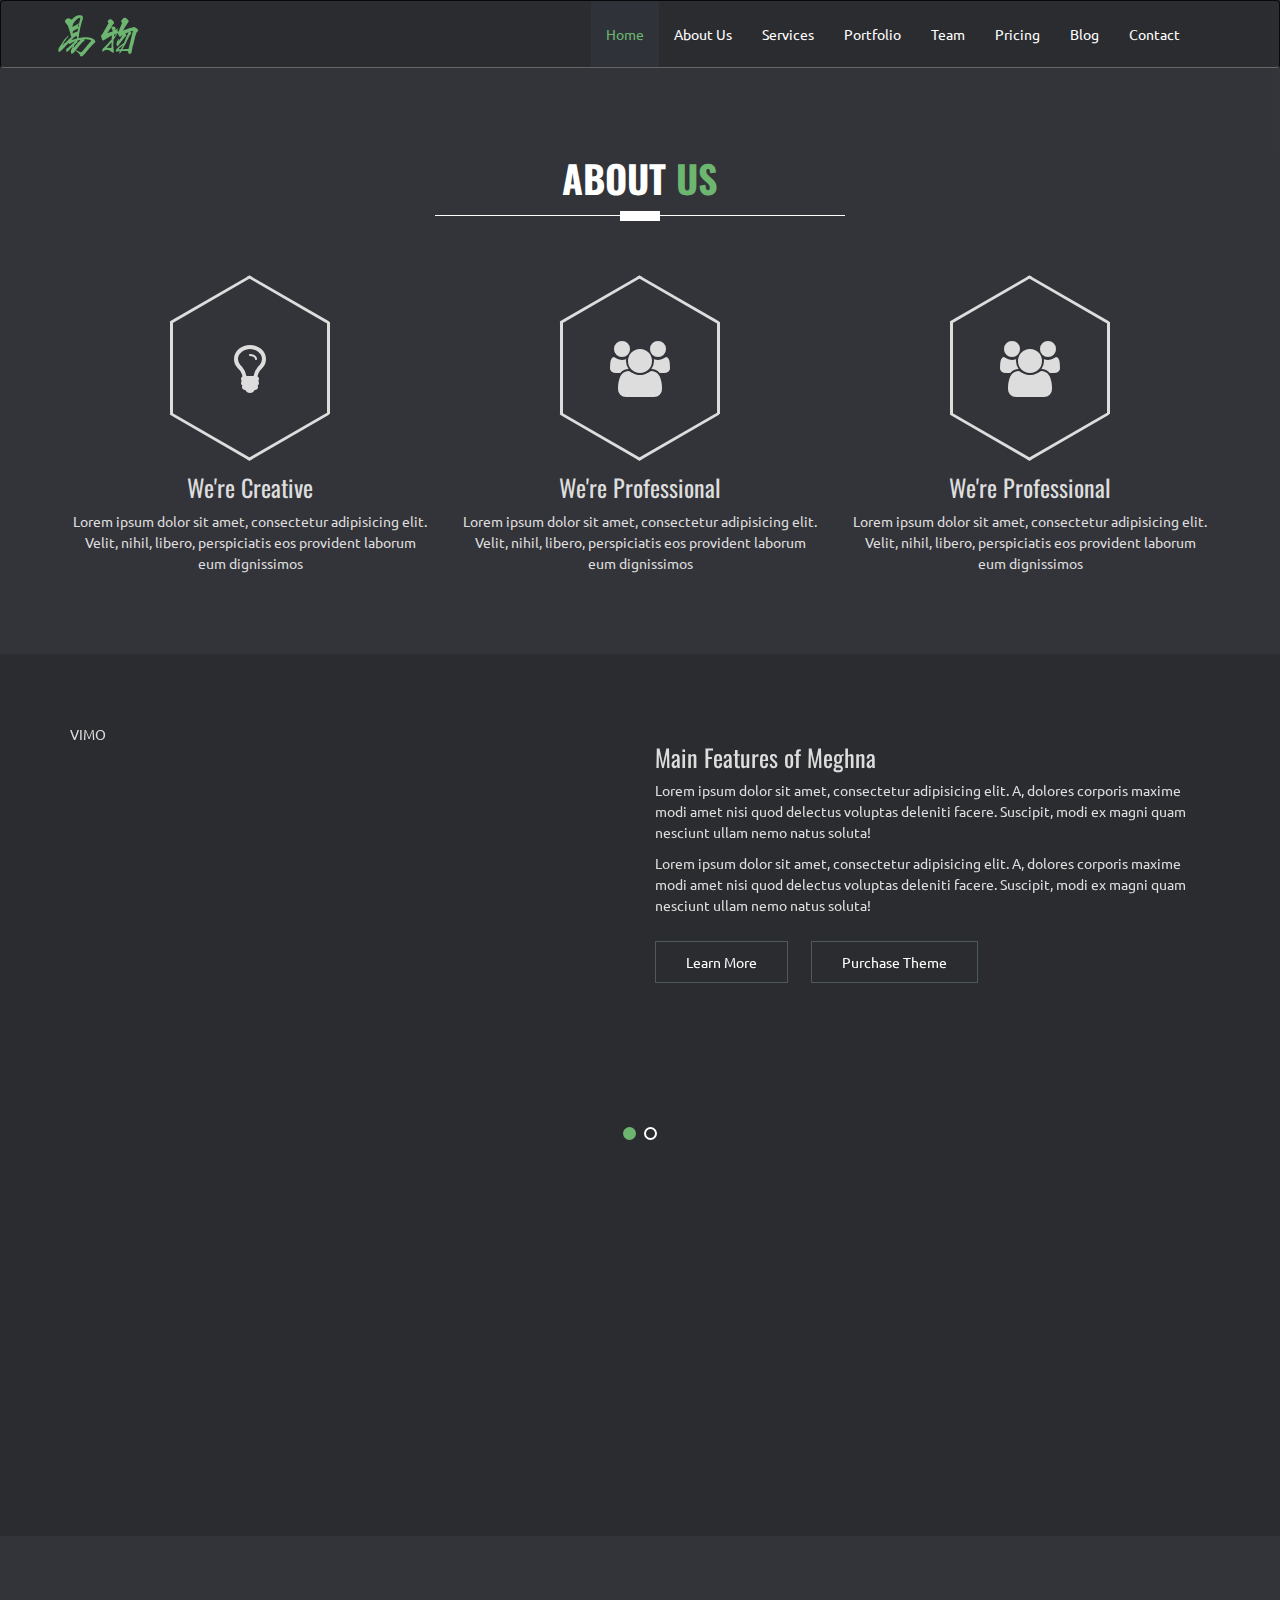
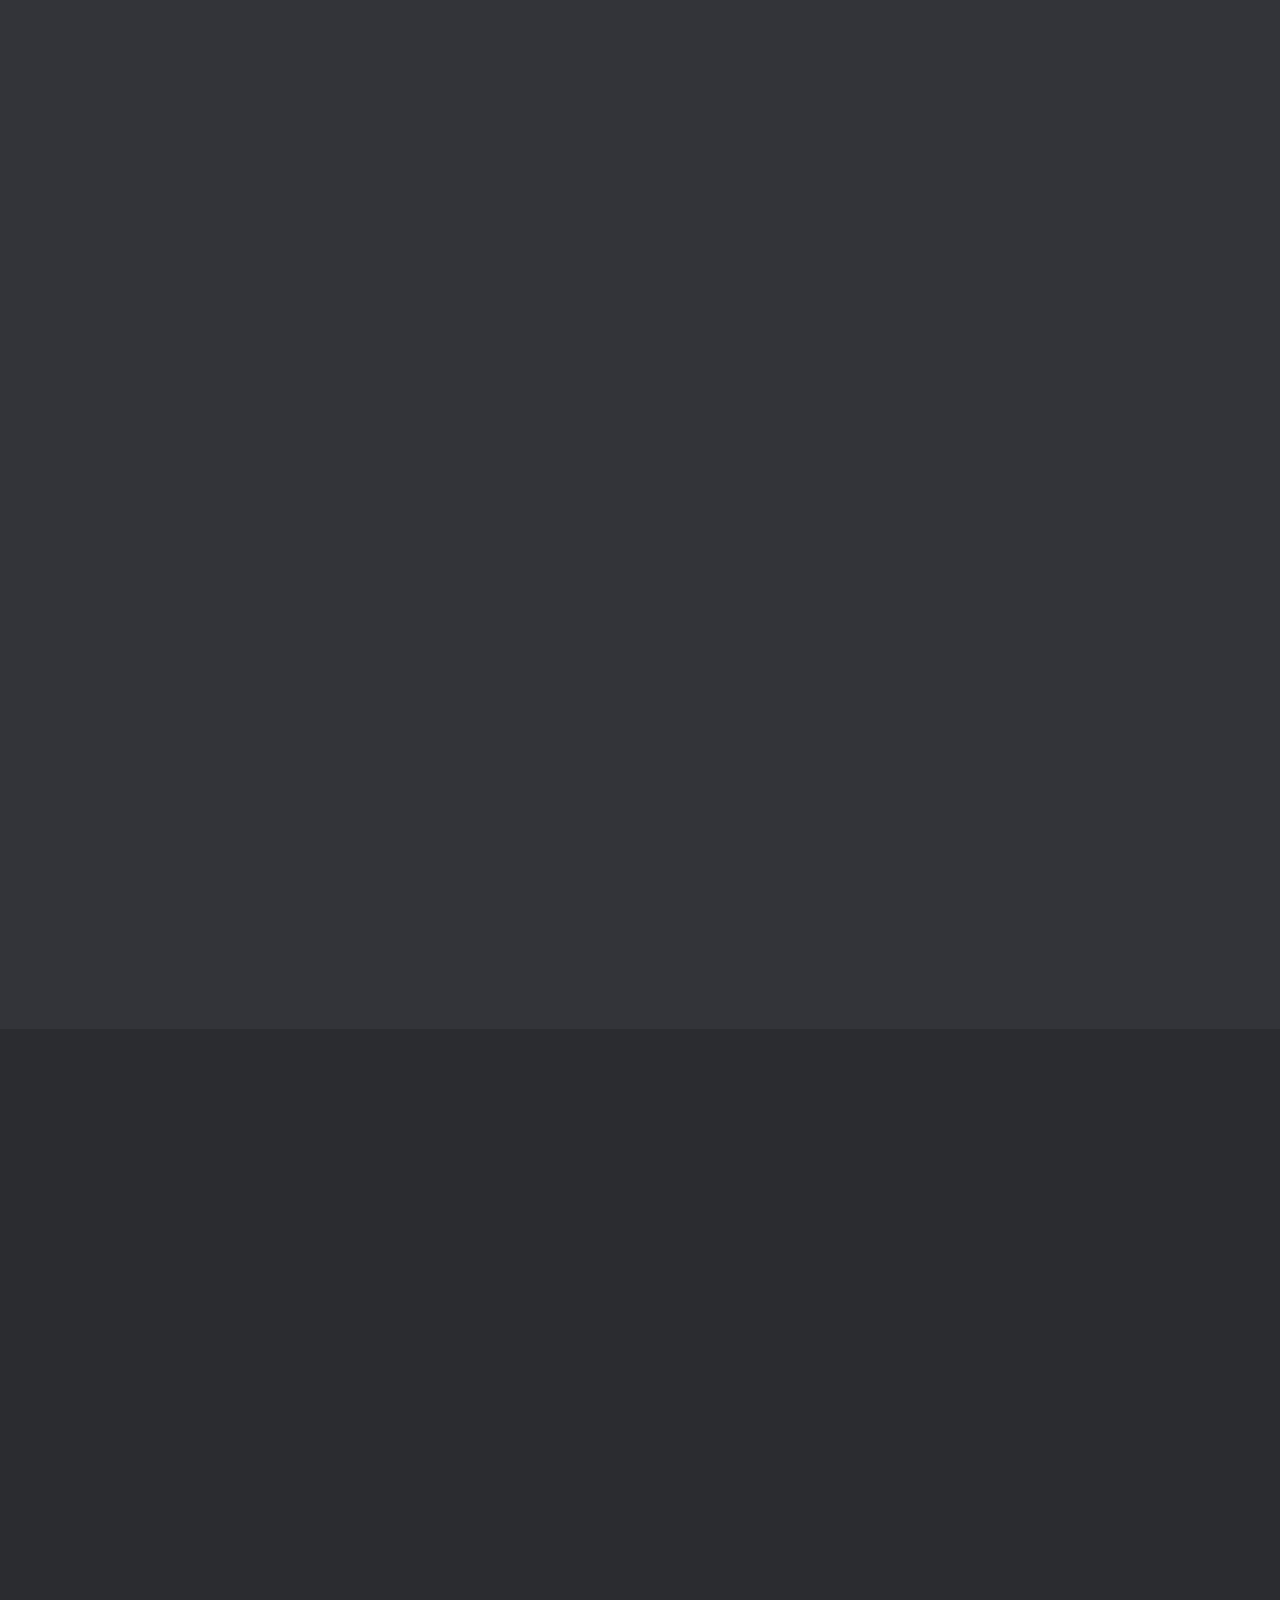
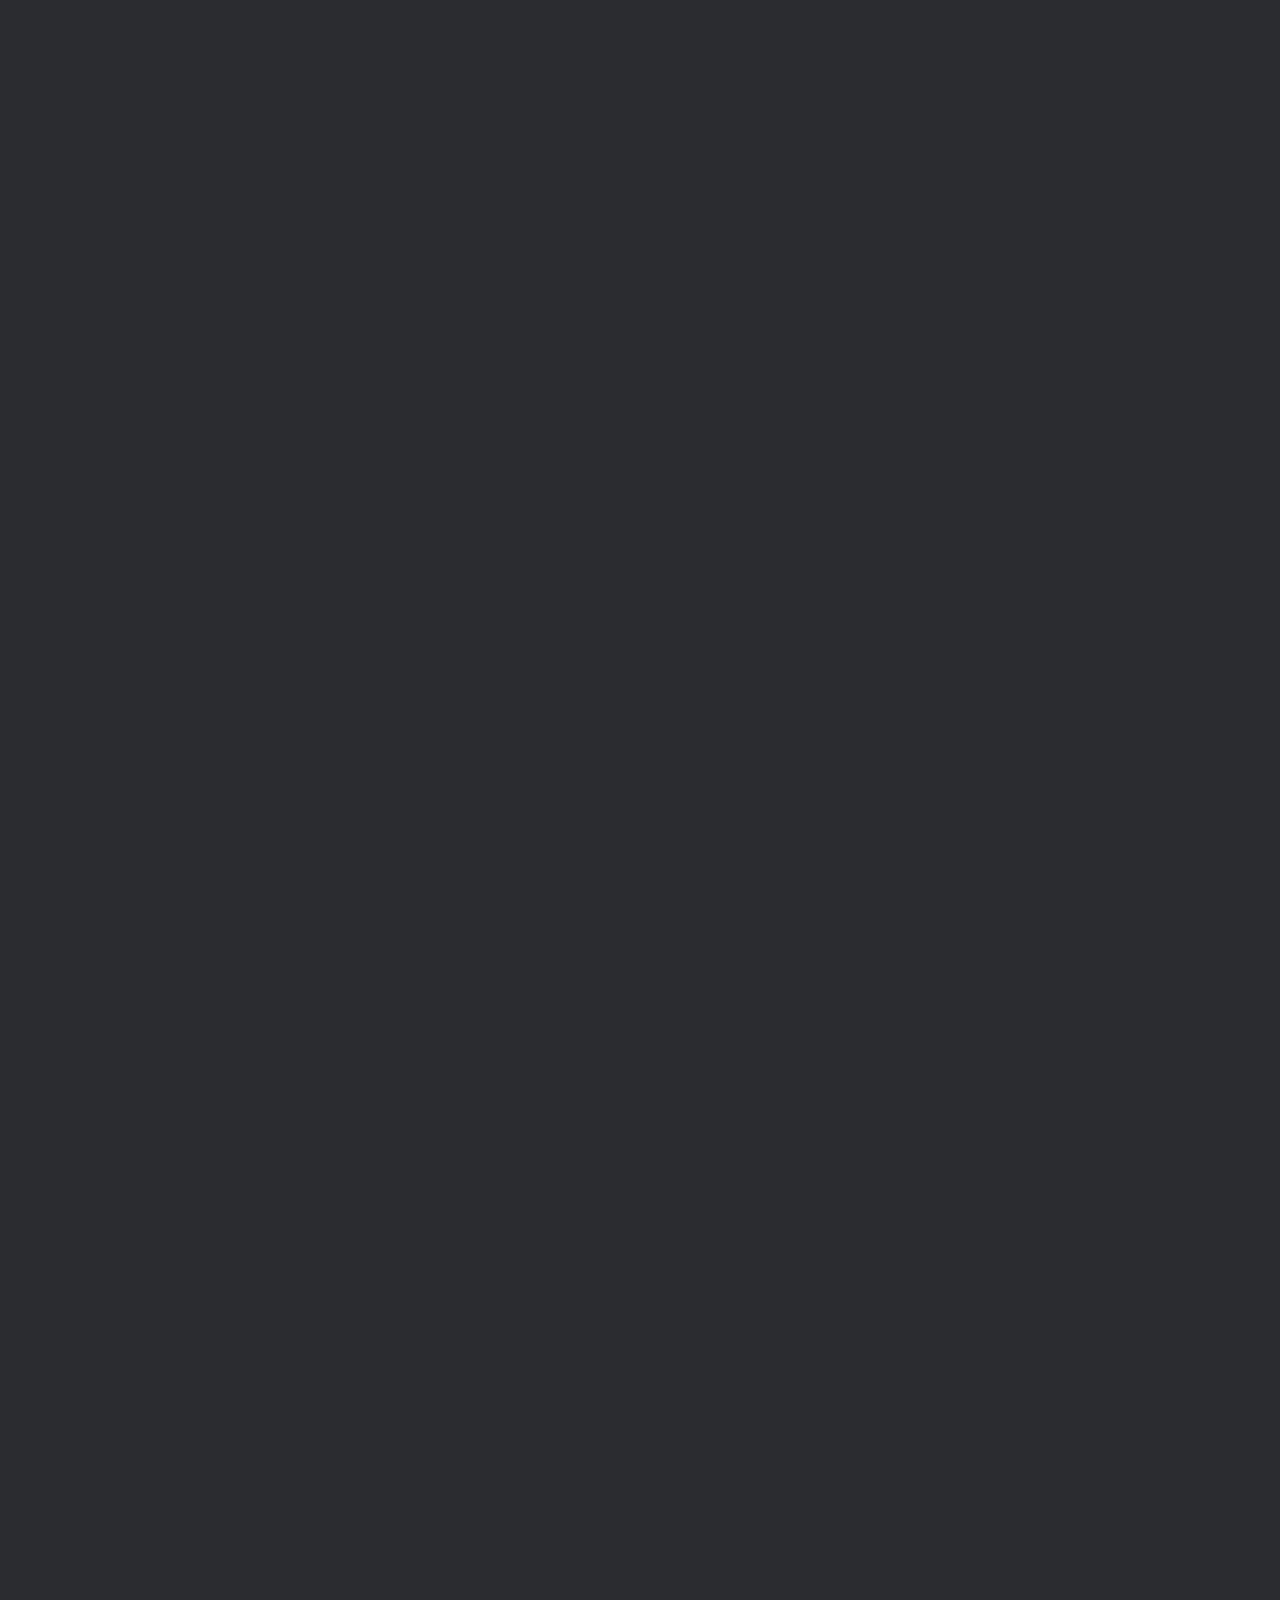
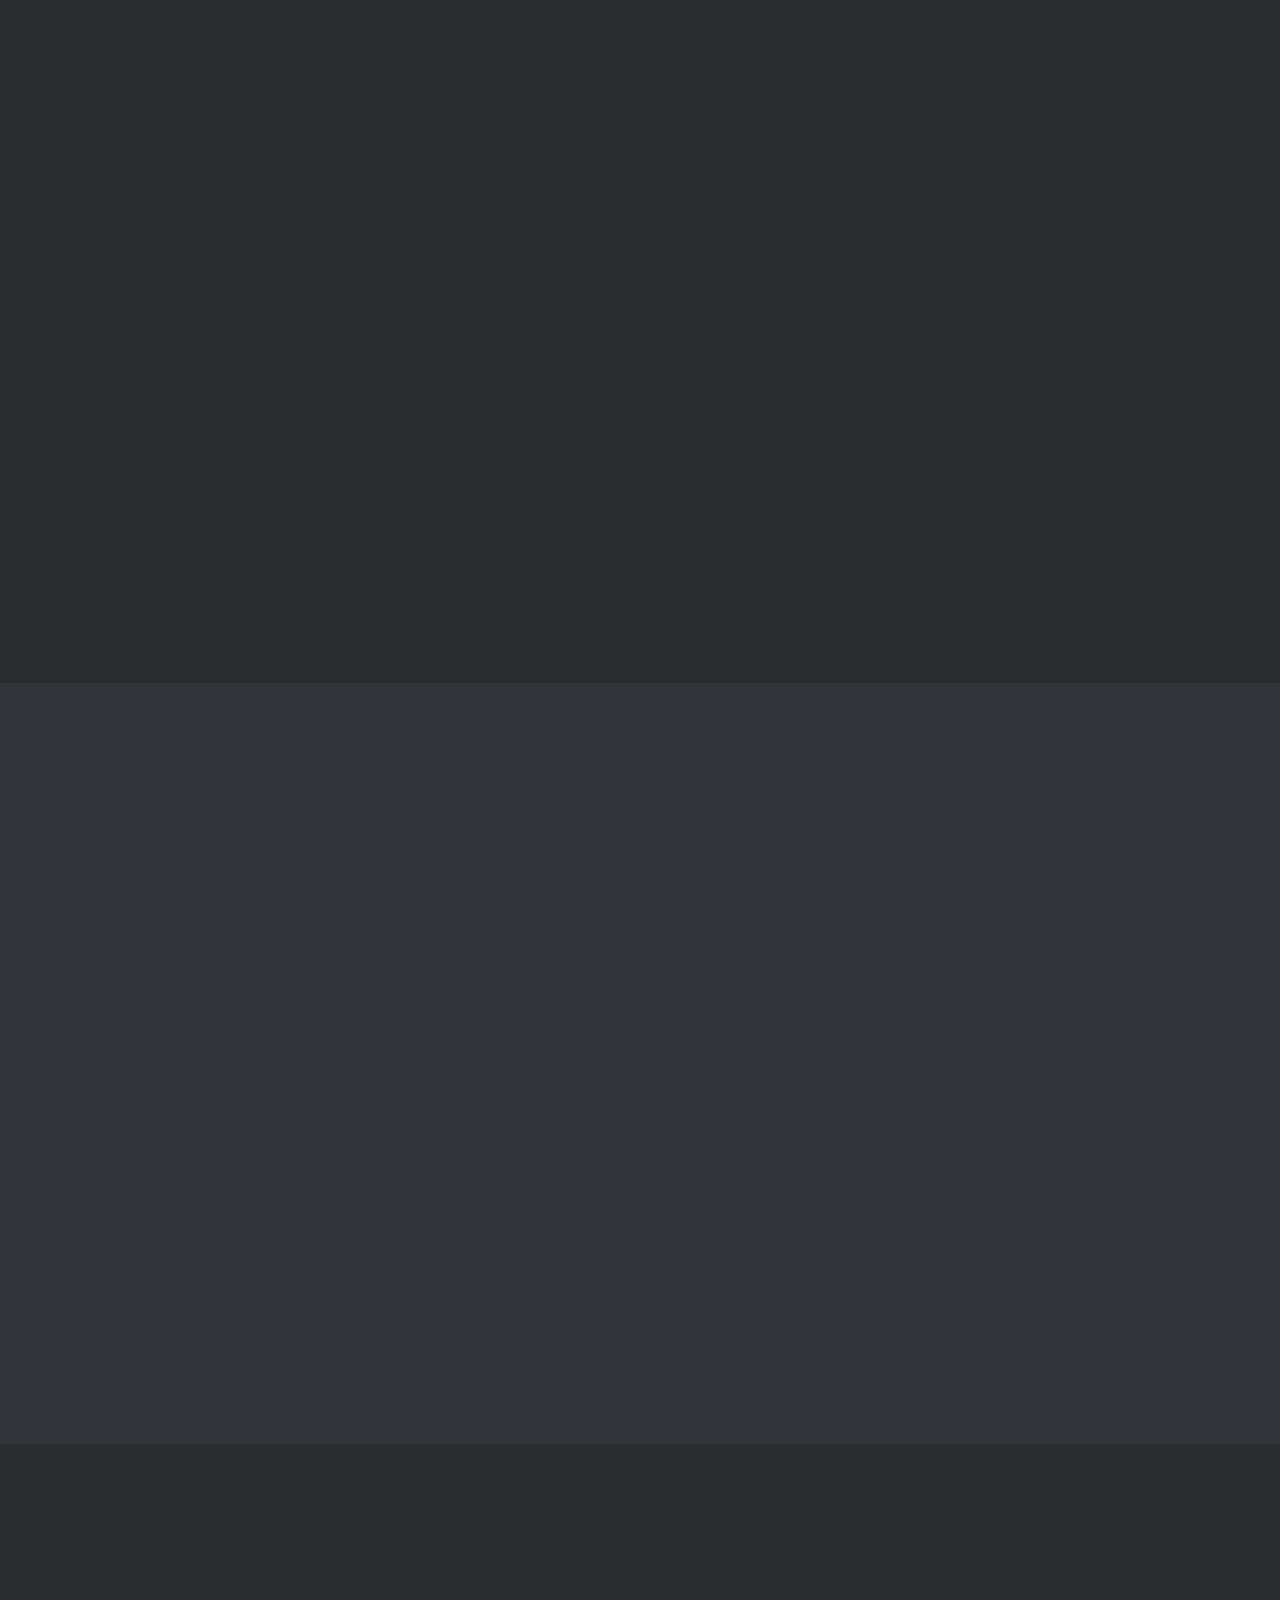
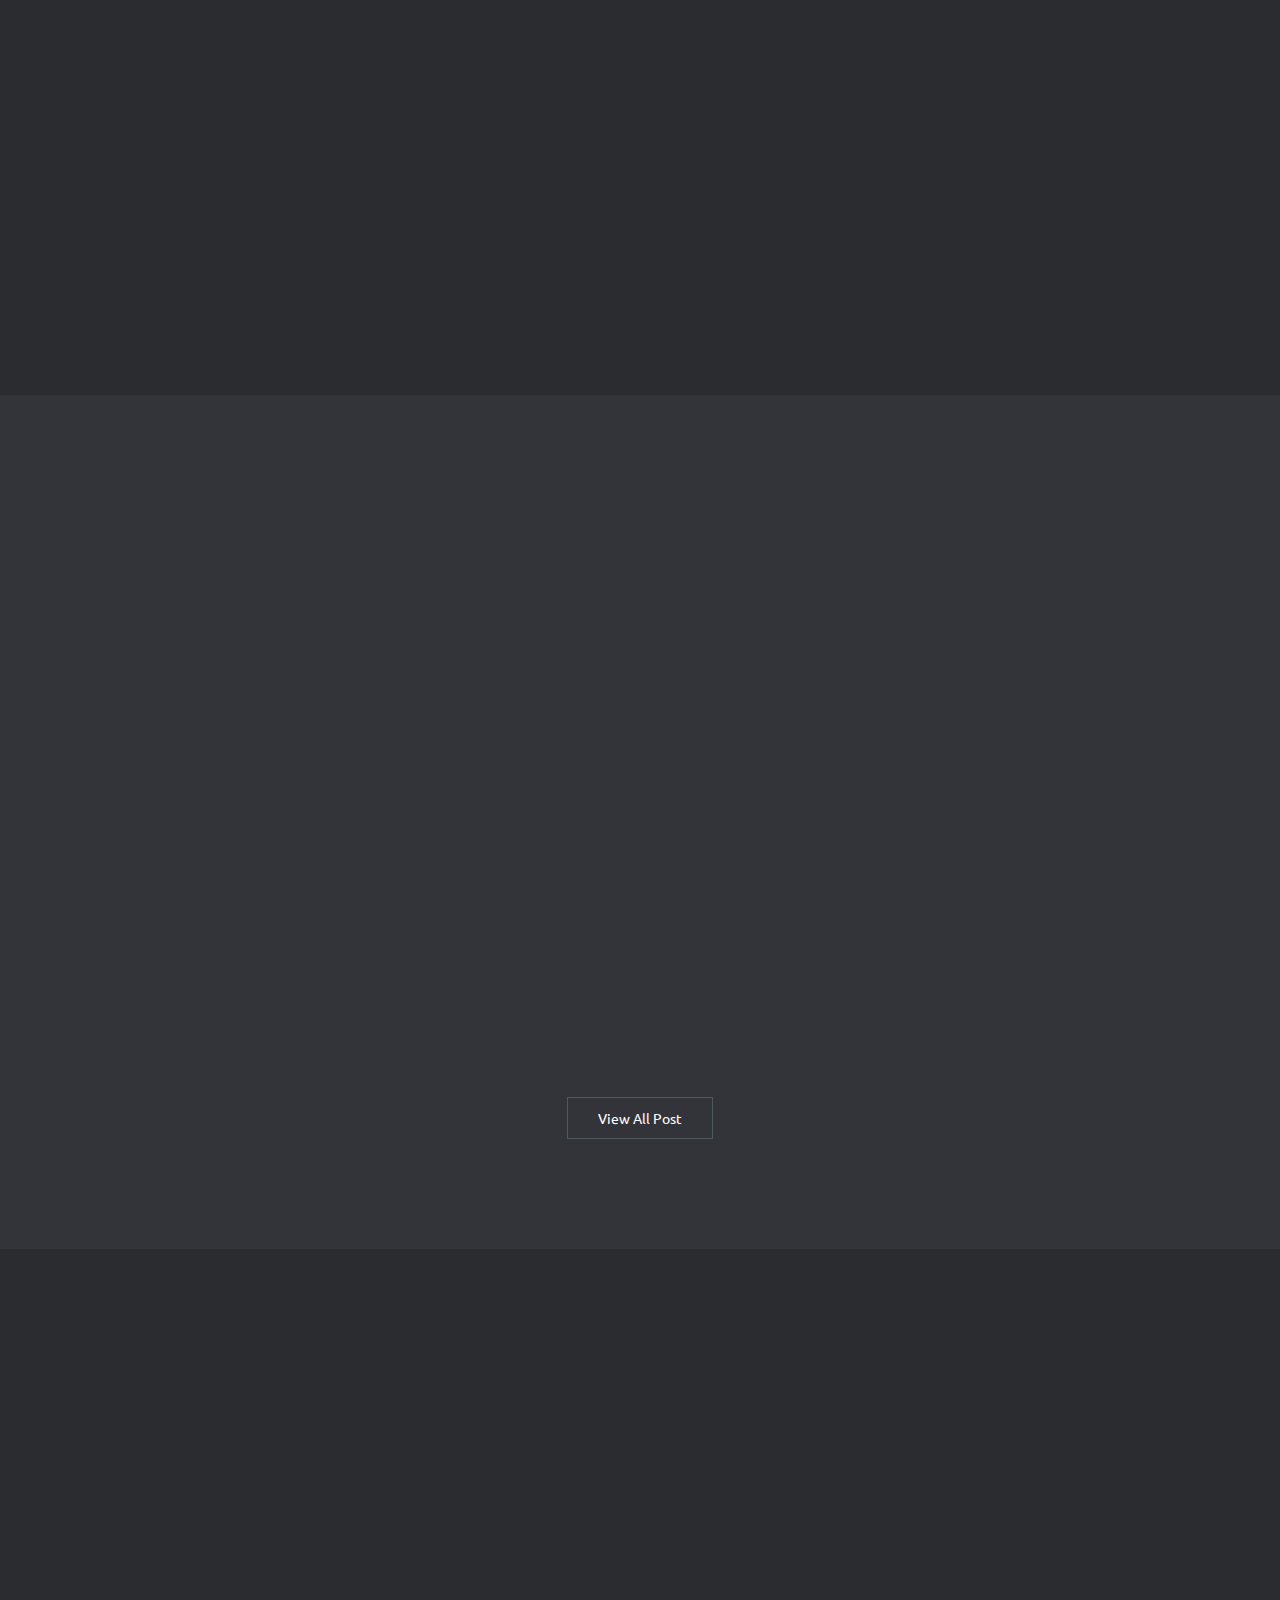
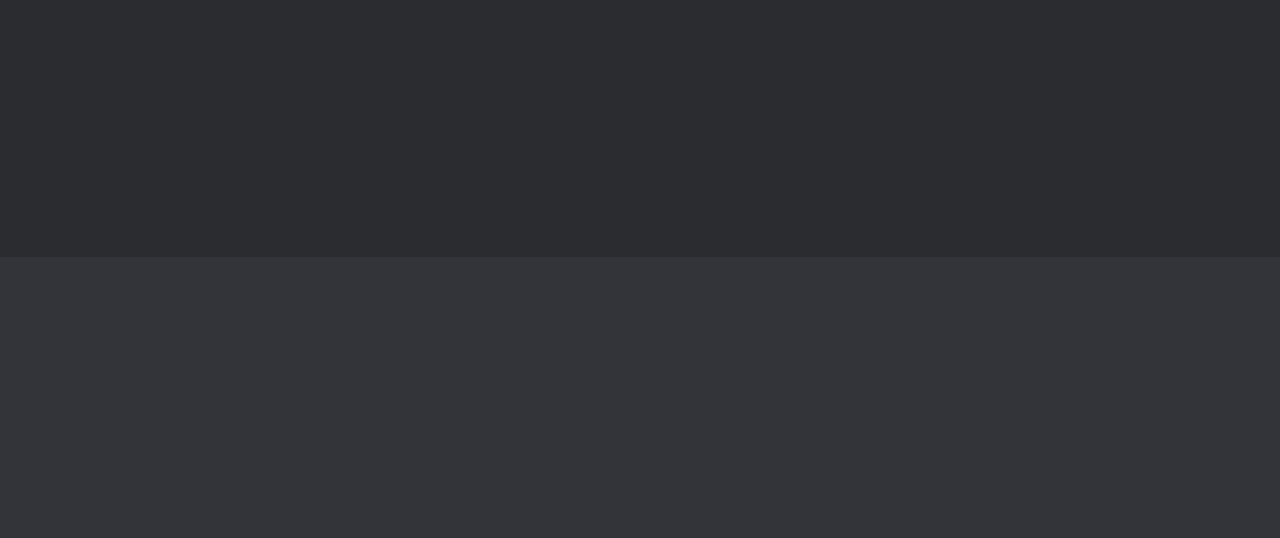
==== web/index.html @ a69476ef "初始化" ====
<!DOCTYPE html>
<!--[if lt IE 7]>      <html class="no-js lt-ie9 lt-ie8 lt-ie7"> <![endif]-->
<!--[if IE 7]>         <html class="no-js lt-ie9 lt-ie8"> <![endif]-->
<!--[if IE 8]>         <html class="no-js lt-ie9"> <![endif]-->
<!--[if gt IE 8]><!-->
<html class="no-js">
  <!--<![endif]-->

  <head>
    <meta http-equiv="Content-Type" content="text/html; charset=UTF-8">
    <meta name="description" content="Meghna One page parallax responsive HTML Template ">

    <meta name="author" content="Muhammad Morshed">

    <title>易物校园二手物品交换平台</title>

    <!-- Mobile Specific Meta
        ================================================== -->
    <meta name="viewport" content="width=device-width, initial-scale=1">

    <!-- Favicon -->
    <link rel="shortcut icon" type="image/x-icon" href="img/favicon.png" />

    <!-- CSS
        ================================================== -->
    <!-- Fontawesome Icon font -->
    <link rel="stylesheet" href="css/font-awesome.min.css">
    <!-- bootstrap.min css -->
    <link rel="stylesheet" href="css/bootstrap.min.css">
    <!-- Animate.css -->
    <link rel="stylesheet" href="css/animate.css">
    <!-- Owl Carousel -->
    <link rel="stylesheet" href="css/owl.carousel.css">
    <!-- Grid Component css -->
    <link rel="stylesheet" href="css/component.css">
    <!-- Slit Slider css -->
    <link rel="stylesheet" href="css/slit-slider.css">
    <!-- Main Stylesheet -->
    <link rel="stylesheet" href="css/main.css">
    <!-- Media Queries -->
    <link rel="stylesheet" href="css/media-queries.css">

    <!--
        Google Font
        =========================== -->

    <!-- Oswald / Title Font -->
    <link href='http://fonts.useso.com/css?family=Oswald:400,300' rel='stylesheet' type='text/css'>
    <!-- Ubuntu / Body Font -->
    <link href='http://fonts.useso.com/css?family=Ubuntu:400,300' rel='stylesheet' type='text/css'>

    <!-- Modernizer Script for old Browsers -->
    <script src="js/modernizr-2.6.2.min.js"></script>




  </head>

  <body id="body">
    <!--
        Start Preloader
        ==================================== -->
    <div id="loading-mask">
      <div class="loading-img">
        <img alt="Meghna Preloader" src="img/preloader.gif" />
      </div>
    </div>
    <!--
        End Preloader
        ==================================== -->

    <!--
        Welcome Slider
        ==================================== -->

    <!--/#home section-->

    <!-- 
        Fixed Navigation
        ==================================== -->
    <header id="navigation" class="navbar navbar-inverse">
      <div class="container">
        <div class="navbar-header">
          <!-- responsive nav button -->
          <button type="button" class="navbar-toggle" data-toggle="collapse" data-target=".navbar-collapse">
                        <span class="sr-only">Toggle navigation</span>
                        <span class="icon-bar"></span>
                        <span class="icon-bar"></span>
                        <span class="icon-bar"></span>
                    </button>
          <!-- /responsive nav button -->

          <!-- logo -->
          <a class="navbar-brand" href="#body">
            <h1 id="logo">
              <img src="img/logo-yiwu.png" alt="Meghna" />
            </h1>
          </a>
          <!-- /logo -->
        </div>

        <!-- main nav -->
        <nav class="collapse navbar-collapse navbar-right" role="Navigation">
          <ul id="nav" class="nav navbar-nav">
            <li class="current"><a href="#body">Home</a></li>
            <li><a href="#about">About Us</a></li>
            <li><a href="#services">Services</a></li>
            <li><a href="#showcase">Portfolio</a></li>
            <li><a href="#our-team">Team</a></li>
            <li><a href="#pricing">Pricing</a></li>
            <li><a href="#blog">Blog</a></li>
            <li><a href="#contact-us">Contact</a></li>
          </ul>
        </nav>
        <!-- /main nav -->

      </div>
    </header>
    <!--
        End Fixed Navigation
        ==================================== -->

    <div class="copyrights">Collect from <a href="http://www.cssmoban.com/">企业网站模板</a></div>

    <!--
        Start About Section
        ==================================== -->
    <section id="about" class="bg-one">
      <div class="container">
        <div class="row">

          <!-- section title -->
          <div class="title text-center wow fadeIn" data-wow-duration="1500ms">
            <h2>About <span class="color">Us</span></h2>
            <div class="border"></div>
          </div>
          <!-- /section title -->

          <!-- About item -->
          <div class="col-md-4 text-center wow fadeInUp" data-wow-duration="500ms">
            <div class="wrap-about">
              <div class="icon-box">
                <i class="fa fa-lightbulb-o fa-4x"></i>
              </div>
              <!-- Express About Yourself -->
              <div class="about-content text-center">
                <h3 class="ddd">We're Creative</h3>
                <p>Lorem ipsum dolor sit amet, consectetur adipisicing elit. Velit, nihil, libero, perspiciatis eos provident laborum eum dignissimos</p>
              </div>
            </div>
          </div>
          <!-- End About item -->

          <!-- About item -->
          <div class="col-md-4 text-center wow fadeInUp" data-wow-duration="500ms" data-wow-delay="250ms">
            <div class="wrap-about">
              <div class="icon-box">
                <i class="fa fa-users fa-4x"></i>
              </div>
              <!-- Express About Yourself -->
              <div class="about-content text-center">
                <h3>We're Professional</h3>
                <p>Lorem ipsum dolor sit amet, consectetur adipisicing elit. Velit, nihil, libero, perspiciatis eos provident laborum eum dignissimos</p>
              </div>
            </div>
          </div>
          <!-- End About item -->

          <!-- About item -->
          <div class="col-md-4 text-center wow fadeInUp" data-wow-duration="500ms" data-wow-delay="500ms">
            <div class="wrap-about kill-margin-bottom">
              <div class="icon-box">
                <i class="fa fa-users fa-4x"></i>
              </div>
              <!-- Express About Yourself -->
              <div class="about-content text-center">
                <h3>We're Professional</h3>
                <p>Lorem ipsum dolor sit amet, consectetur adipisicing elit. Velit, nihil, libero, perspiciatis eos provident laborum eum dignissimos</p>
              </div>
            </div>
          </div>
          <!-- End About item -->

        </div>
        <!-- End row -->
      </div>
      <!-- End container -->
    </section>
    <!-- End section -->

    <!--
        Start Main Features
        ==================================== -->
    <section id="main-features">
      <div class="container">
        <div class="row">

          <!-- features item -->
          <div id="features">
            <div class="item">

              <div class="features-item">

                <!-- features media -->
                <div class="col-md-6 feature-media media-wrapper wow fadeInUp" data-wow-duration="500ms">
                  VIMO
                </div>
                <!-- /features media -->

                <!-- features content -->
                <div class="col-md-6 feature-desc wow fadeInUp" data-wow-duration="500ms" data-wow-delay="300ms">
                  <h3>Main Features of Meghna</h3>
                  <p>Lorem ipsum dolor sit amet, consectetur adipisicing elit. A, dolores corporis maxime modi amet nisi quod delectus voluptas deleniti facere. Suscipit, modi ex magni quam nesciunt ullam nemo natus soluta!</p>
                  <p>Lorem ipsum dolor sit amet, consectetur adipisicing elit. A, dolores corporis maxime modi amet nisi quod delectus voluptas deleniti facere. Suscipit, modi ex magni quam nesciunt ullam nemo natus soluta!</p>
                  <a href="#" class="btn btn-transparent">Learn More</a>
                  <a href="#" class="btn btn-transparent">Purchase Theme</a>
                </div>
                <!-- /features content -->

              </div>
            </div>

            <div class="item">
              <div class="features-item">

                <!-- features media -->
                <div class="col-md-6 feature-media wow fadeInUp" data-wow-duration="500ms">
                  <img src="img/blog/3D-beach-art.jpg" alt="3D Beach Art | Meghna" class="img-responsive">
                </div>
                <!-- /features media -->

                <!-- features content -->
                <div class="col-md-6 feature-desc wow fadeInUp" data-wow-duration="500ms" data-wow-delay="300ms">
                  <h3>Main Features of Meghna</h3>
                  <p>Lorem ipsum dolor sit amet, consectetur adipisicing elit. A, dolores corporis maxime modi amet nisi quod delectus voluptas deleniti facere. Suscipit, modi ex magni quam nesciunt ullam nemo natus soluta!</p>
                  <p>Lorem ipsum dolor sit amet, consectetur adipisicing elit. A, dolores corporis maxime modi amet nisi quod delectus voluptas deleniti facere. Suscipit, modi ex magni quam nesciunt ullam nemo natus soluta!</p>
                  <a href="#" class="btn btn-transparent">Learn More</a>
                  <a href="#" class="btn btn-transparent">Purchase Theme</a>
                </div>
                <!-- /features content -->

              </div>
            </div>
          </div>
          <!-- /features item -->

        </div>
        <!-- End row -->
      </div>
      <!-- End container -->
    </section>
    <!-- End section -->

    <!--
        Start Counter Section
        ==================================== -->

    <section id="counter" class="parallax-section">
      <div class="container">
        <div class="row">

          <!-- first count item -->
          <div class="col-md-3 col-sm-6 col-xs-12 text-center wow fadeInDown" data-wow-duration="500ms">
            <div class="counters-item">
              <div>
                <span data-speed="3000" data-to="320">320</span>
              </div>
              <i class="fa fa-users fa-3x"></i>
              <h3>Happy Clients</h3>
            </div>
          </div>
          <!-- end first count item -->

          <!-- second count item -->
          <div class="col-md-3 col-sm-6 col-xs-12 text-center wow fadeInDown" data-wow-duration="500ms" data-wow-delay="200ms">
            <div class="counters-item">
              <div>
                <span data-speed="3000" data-to="565">565</span>
              </div>
              <i class="fa fa-check-square fa-3x"></i>
              <h3>Projects completed</h3>
            </div>
          </div>
          <!-- end second count item -->

          <!-- third count item -->
          <div class="col-md-3 col-sm-6 col-xs-12 text-center wow fadeInDown" data-wow-duration="500ms" data-wow-delay="400ms">
            <div class="counters-item">
              <div>
                <span data-speed="3000" data-to="95">95</span>
                <span>%</span>
              </div>
              <i class="fa fa-thumbs-up fa-3x"></i>
              <h3>Positive feedback</h3>

            </div>
          </div>
          <!-- end third count item -->

          <!-- fourth count item -->
          <div class="col-md-3 col-sm-6 col-xs-12 text-center wow fadeInDown" data-wow-duration="500ms" data-wow-delay="600ms">
            <div class="counters-item kill-margin-bottom">
              <div>
                <span data-speed="3000" data-to="2500">2500</span>
              </div>
              <i class="fa fa-coffee fa-3x"></i>
              <h3>Cups of Coffee</h3>
            </div>
          </div>
          <!-- end fourth count item -->

        </div>
        <!-- end row -->
      </div>
      <!-- end container -->
    </section>
    <!-- end section -->


    <!-- Start Services Section
        ==================================== -->

    <section id="services" class="bg-one">
      <div class="container">
        <div class="row">

          <!-- section title -->
          <div class="title text-center wow fadeIn" data-wow-duration="500ms">
            <h2>Our <span class="color">Services</span></h2>
            <div class="border"></div>
          </div>
          <!-- /section title -->

          <!-- Single Service Item -->
          <article class="col-md-4 col-sm-6 col-xs-12 wow fadeInUp" data-wow-duration="500ms">
            <div class="service-block text-center">
              <div class="service-icon text-center">
                <i class="fa fa-wordpress fa-5x"></i>
              </div>
              <h3>WordPress Theme</h3>
              <p>Lorem ipsum dolor sit amet, consectetur.. Sed id lorem eget orci dictum facilisis vel id tellus. Nullam iaculis arcu at mauris dapibus consectetur.</p>
            </div>
          </article>
          <!-- End Single Service Item -->

          <!-- Single Service Item -->
          <article class="col-md-4 col-sm-6 col-xs-12 wow fadeInUp" data-wow-duration="500ms" data-wow-delay="200ms">
            <div class="service-block text-center">
              <div class="service-icon text-center">
                <i class="fa fa-desktop fa-5x"></i>
              </div>
              <h3>Responsive Design</h3>
              <p>Lorem ipsum dolor sit amet, consectetur.. Sed id lorem eget orci dictum facilisis vel id tellus. Nullam iaculis arcu at mauris dapibus consectetur.</p>
            </div>
          </article>
          <!-- End Single Service Item -->

          <!-- Single Service Item -->
          <article class="col-md-4 col-sm-6 col-xs-12 wow fadeInUp" data-wow-duration="500ms" data-wow-delay="400ms">
            <div class="service-block text-center">
              <div class="service-icon text-center">
                <i class="fa fa-play fa-5x"></i>
              </div>
              <h3>Media &amp; Advertisement</h3>
              <p>Lorem ipsum dolor sit amet, consectetur.. Sed id lorem eget orci dictum facilisis vel id tellus. Nullam iaculis arcu at mauris dapibus consectetur.</p>
            </div>
          </article>
          <!-- End Single Service Item -->

          <!-- Single Service Item -->
          <article class="col-md-4 col-sm-6 col-xs-12 wow fadeInDown" data-wow-duration="500ms" data-wow-delay="200ms">
            <div class="service-block text-center">
              <div class="service-icon text-center">
                <i class="fa fa-eye fa-5x"></i>
              </div>
              <h3>Graphic Design</h3>
              <p>Lorem ipsum dolor sit amet, consectetur.. Sed id lorem eget orci dictum facilisis vel id tellus. Nullam iaculis arcu at mauris dapibus consectetur.</p>
            </div>
          </article>
          <!-- End Single Service Item -->

          <!-- Single Service Item -->
          <article class="col-md-4 col-sm-6 col-xs-12 wow fadeInDown" data-wow-duration="500ms" data-wow-delay="400ms">
            <div class="service-block text-center">
              <div class="service-icon text-center">
                <i class="fa fa-android fa-5x"></i>
              </div>
              <h3>Apps Development</h3>
              <p>Lorem ipsum dolor sit amet, consectetur.. Sed id lorem eget orci dictum facilisis vel id tellus. Nullam iaculis arcu at mauris dapibus consectetur.</p>
            </div>
          </article>
          <!-- End Single Service Item -->

          <!-- Single Service Item -->
          <article class="col-md-4 col-sm-6 col-xs-12 wow fadeInDown" data-wow-duration="500ms" data-wow-delay="600ms">
            <div class="service-block text-center kill-margin-bottom">
              <div class="service-icon text-center">
                <i class="fa fa-link fa-5x"></i>
              </div>
              <h3>Networking</h3>
              <p>Lorem ipsum dolor sit amet, consectetur.. Sed id lorem eget orci dictum facilisis vel id tellus. Nullam iaculis arcu at mauris dapibus consectetur.</p>
            </div>
          </article>
          <!-- End Single Service Item -->

        </div>
        <!-- End row -->
      </div>
      <!-- End container -->
    </section>
    <!-- End section -->


    <!-- Start Portfolio Section
        =========================================== -->

    <section id="showcase">
      <div class="container">
        <div class="row wow fadeInDown" data-wow-duration="500ms">
          <div class="col-lg-12">

            <!-- section title -->
            <div class="title text-center">
              <h2>Our <span class="color">Works</span></h2>
              <div class="border"></div>
            </div>
            <!-- /section title -->

            <!-- portfolio item filtering -->
            <div class="portfolio-filter clearfix">
              <ul class="text-center">
                <li><a href="javascript:void(0)" class="filter" data-filter="all">All</a></li>
                <li><a href="javascript:void(0)" class="filter" data-filter=".app">Mobile App</a></li>
                <li><a href="javascript:void(0)" class="filter" data-filter=".web">Web Design</a></li>
                <li><a href="javascript:void(0)" class="filter" data-filter=".photoshop">Photoshop</a></li>
                <li><a href="javascript:void(0)" class="filter" data-filter=".illustrator">Illustrator</a></li>
              </ul>
            </div>
            <!-- /portfolio item filtering -->

          </div>
          <!-- /end col-lg-12 -->
        </div>
        <!-- end row -->
      </div>
      <!-- end container -->

      <!-- portfolio items -->
      <div class="portfolio-item-wrapper wow fadeInUp" data-wow-duration="500ms">
        <ul id="og-grid" class="og-grid">

          <!-- single portfolio item -->
          <li class="mix app">
            <a href="javascript:void(0)" data-largesrc="img/portfolio/portx1.jpg" data-title="Azuki bean" data-description="Swiss chard pumpkin bunya nuts maize plantain aubergine napa cabbage soko coriander sweet pepper water spinach winter purslane shallot tigernut lentil beetroot.">
              <img src="img/portfolio/portx1.jpg" alt="Meghna">
              <div class="hover-mask">
                <h3>Azuki bean</h3>
                <span>
                                    <i class="fa fa-plus fa-2x"></i>
                                </span>
              </div>
            </a>
          </li>
          <!-- /single portfolio item -->

          <!-- single portfolio item -->
          <li class="mix web">
            <a href="javascript:void(0)" data-largesrc="img/portfolio/portx1.jpg" data-title="Veggies sunt bona vobis" data-description="Komatsuna prairie turnip wattle seed artichoke mustard horseradish taro rutabaga ricebean carrot black-eyed pea turnip greens beetroot yarrow watercress kombu.">
              <img src="img/portfolio/portx1.jpg" alt="Meghna">
              <div class="hover-mask">
                <h3>Veggies sunt bona vobis</h3>
                <span>
                                    <i class="fa fa-plus fa-2x"></i>
                                </span>
              </div>
            </a>
          </li>
          <!-- /single portfolio item -->

          <!-- single portfolio item -->
          <li class="mix photoshop">
            <a href="javascript:void(0)" data-largesrc="img/portfolio/portx1.jpg" data-title="Dandelion horseradish" data-description="Cabbage bamboo shoot broccoli rabe chickpea chard sea lettuce lettuce ricebean artichoke earthnut pea aubergine okra brussels sprout avocado tomato.">
              <img src="img/portfolio/portx1.jpg" alt="Meghna">
              <div class="hover-mask">
                <h3>Dandelion horseradish</h3>
                <span>
                                    <i class="fa fa-plus fa-2x"></i>
                                </span>
              </div>
            </a>
          </li>
          <!-- /single portfolio item -->

          <!-- single portfolio item -->
          <li class="mix illustrator">
            <a href="javascript:void(0)" data-largesrc="img/portfolio/portx1.jpg" data-title="Dandelion horseradish" data-description="Cabbage bamboo shoot broccoli rabe chickpea chard sea lettuce lettuce ricebean artichoke earthnut pea aubergine okra brussels sprout avocado tomato.">
              <img src="img/portfolio/portx1.jpg" alt="Meghna">
              <div class="hover-mask">
                <h3>Dandelion horseradish</h3>
                <span>
                                    <i class="fa fa-plus fa-2x"></i>
                                </span>
              </div>
            </a>
          </li>
          <!-- /single portfolio item -->

          <!-- single portfolio item -->
          <li class="mix app">
            <a href="javascript:void(0)" data-largesrc="img/portfolio/portx1.jpg" data-title="Azuki bean" data-description="Swiss chard pumpkin bunya nuts maize plantain aubergine napa cabbage soko coriander sweet pepper water spinach winter purslane shallot tigernut lentil beetroot.">
              <img src="img/portfolio/portx1.jpg" alt="Meghna">
              <div class="hover-mask">
                <h3>Azuki bean</h3>
                <span>
                                    <i class="fa fa-plus fa-2x"></i>
                                </span>
              </div>
            </a>
          </li>
          <!-- /single portfolio item -->

          <!-- single portfolio item -->
          <li class="mix app">
            <a href="javascript:void(0)" data-largesrc="img/portfolio/portx1.jpg" data-title="Veggies sunt bona vobis" data-description="Komatsuna prairie turnip wattle seed artichoke mustard horseradish taro rutabaga ricebean carrot black-eyed pea turnip greens beetroot yarrow watercress kombu.">
              <img src="img/portfolio/portx1.jpg" alt="Meghna">
              <div class="hover-mask">
                <h3>Veggies sunt bona vobis</h3>
                <span>
                                    <i class="fa fa-plus fa-2x"></i>
                                </span>
              </div>
            </a>
          </li>
          <!-- /single portfolio item -->

          <!-- single portfolio item -->
          <li class="mix web">
            <a href="javascript:void(0)" data-largesrc="img/portfolio/portx1.jpg" data-title="Dandelion horseradish" data-description="Cabbage bamboo shoot broccoli rabe chickpea chard sea lettuce lettuce ricebean artichoke earthnut pea aubergine okra brussels sprout avocado tomato.">
              <img src="img/portfolio/portx1.jpg" alt="Meghna">
              <div class="hover-mask">
                <h3>Dandelion horseradish</h3>
                <span>
                                    <i class="fa fa-plus fa-2x"></i>
                                </span>
              </div>
            </a>
          </li>
          <!-- /single portfolio item -->

          <!-- single portfolio item -->
          <li class="mix photoshop">
            <a href="javascript:void(0)" data-largesrc="img/portfolio/portx1.jpg" data-title="Azuki bean" data-description="Swiss chard pumpkin bunya nuts maize plantain aubergine napa cabbage soko coriander sweet pepper water spinach winter purslane shallot tigernut lentil beetroot.">
              <img src="img/portfolio/portx1.jpg" alt="Meghna">
              <div class="hover-mask">
                <h3>Azuki bean</h3>
                <span>
                                    <i class="fa fa-plus fa-2x"></i>
                                </span>
              </div>
            </a>
          </li>
          <!-- /single portfolio item -->

          <!-- single portfolio item -->
          <li class="mix photoshop">
            <a href="javascript:void(0)" data-largesrc="img/portfolio/portx1.jpg" data-title="Veggies sunt bona vobis" data-description="Komatsuna prairie turnip wattle seed artichoke mustard horseradish taro rutabaga ricebean carrot black-eyed pea turnip greens beetroot yarrow watercress kombu.">
              <img src="img/portfolio/portx1.jpg" alt="Meghna">
              <div class="hover-mask">
                <h3>Veggies sunt bona vobis</h3>
                <span>
                                    <i class="fa fa-plus fa-2x"></i>
                                </span>
              </div>
            </a>
          </li>
          <!-- /single portfolio item -->

          <!-- single portfolio item -->
          <li class="mix illustrator">
            <a href="javascript:void(0)" data-largesrc="img/portfolio/portx1.jpg" data-title="Veggies sunt bona vobis" data-description="Komatsuna prairie turnip wattle seed artichoke mustard horseradish taro rutabaga ricebean carrot black-eyed pea turnip greens beetroot yarrow watercress kombu.">
              <img src="img/portfolio/portx1.jpg" alt="Meghna">
              <div class="hover-mask">
                <h3>Veggies sunt bona vobis</h3>
                <span>
                                    <i class="fa fa-plus fa-2x"></i>
                                </span>
              </div>
            </a>
          </li>
          <!-- /single portfolio item -->

          <!-- single portfolio item -->
          <li class="mix web">
            <a href="javascript:void(0)" data-largesrc="img/portfolio/portx1.jpg" data-title="Dandelion horseradish" data-description="Cabbage bamboo shoot broccoli rabe chickpea chard sea lettuce lettuce ricebean artichoke earthnut pea aubergine okra brussels sprout avocado tomato.">
              <img src="img/portfolio/portx1.jpg" alt="Meghna">
              <div class="hover-mask">
                <h3>Dandelion horseradish</h3>
                <span>
                                    <i class="fa fa-plus fa-2x"></i>
                                </span>
              </div>
            </a>
          </li>
          <!-- /single portfolio item -->

          <!-- single portfolio item -->
          <li class="mix app">
            <a href="javascript:void(0)" data-largesrc="img/portfolio/portx1.jpg" data-title="Azuki bean" data-description="Swiss chard pumpkin bunya nuts maize plantain aubergine napa cabbage soko coriander sweet pepper water spinach winter purslane shallot tigernut lentil beetroot.">
              <img src="img/portfolio/portx1.jpg" alt="Meghna">
              <div class="hover-mask">
                <h3>Azuki bean</h3>
                <span>
                                    <i class="fa fa-plus fa-2x"></i>
                                </span>
              </div>
            </a>
          </li>
          <!-- /single portfolio item -->

        </ul>
        <!-- end og grid -->
      </div>
      <!-- portfolio items wrapper -->

    </section>
    <!-- End section -->


    <!-- Start Team Skills
        =========================================== -->

    <section id="team-skills" class="parallax-section">
      <div class="container">
        <div class="row wow fadeInDown" data-wow-duration="500ms">

          <!-- section title -->
          <div class="title text-center">
            <h2>Our <span class="color">Skills</span></h2>
            <div class="border"></div>
          </div>
          <!-- /section title -->

          <!-- skill set -->
          <div class="col-md-3 col-sm-6 col-xs-12 wow fadeInUp" data-wow-duration="500ms">
            <div class="skill-chart text-center">
              <span class="chart" data-percent="80">
                                <span class="percent"></span>
              </span>
              <h3><i class="fa fa-wordpress"></i> Wordpress</h3>
              <p>Lorem ipsum has erroribus design color vituper bonorum depend you usedcom.bonorum dependan be used.</p>
            </div>
          </div>
          <!-- end skill set -->

          <!-- skill set -->
          <div class="col-md-3 col-sm-6 col-xs-12 wow fadeInUp" data-wow-duration="500ms" data-wow-delay="200ms">
            <div class="skill-chart text-center">
              <span class="chart" data-percent="90">
                                <span class="percent">86</span>
              </span>
              <h3><i class="fa fa-html5"></i> HTML 5</h3>
              <p>Lorem ipsum has erroribus design color vituper bonorum depend you usedcom.bonorum dependan be used.</p>
            </div>
          </div>
          <!-- end skill set -->

          <!-- skill set -->
          <div class="col-md-3 col-sm-6 col-xs-12 wow fadeInUp" data-wow-duration="500ms" data-wow-delay="400ms">
            <div class="skill-chart text-center">
              <span class="chart" data-percent="85">
                                <span class="percent"></span>
              </span>
              <h3><i class="fa fa-android"></i> Android</h3>
              <p>Lorem ipsum has erroribus design color vituper bonorum depend you usedcom.bonorum dependan be used.</p>
            </div>
          </div>
          <!-- end skill set -->

          <!-- skill set -->
          <div class="col-md-3 col-sm-6 col-xs-12 wow fadeInUp" data-wow-duration="500ms" data-wow-delay="600ms">
            <div class="skill-chart text-center">
              <span class="chart" data-percent="70">
                                <span class="percent"></span>
              </span>
              <h3><i class="fa fa-apple"></i> IOS</h3>
              <p>Lorem ipsum has erroribus design color vituper bonorum depend you usedcom.bonorum dependan be used.</p>
            </div>
          </div>
          <!-- end skill set -->

        </div>
        <!-- End row -->
      </div>
      <!-- End container -->
    </section>
    <!-- End section -->

    <!-- Start Our Team
        =========================================== -->

    <section id="our-team">
      <div class="container">
        <div class="row">

          <!-- section title -->
          <div class="title text-center wow fadeInUp" data-wow-duration="500ms">
            <h2>Our <span class="color">Team</span></h2>
            <div class="border"></div>
          </div>
          <!-- /section title -->

          <!-- team member -->
          <div class="col-md-3 col-sm-6 wow fadeInDown" data-wow-duration="500ms">
            <article class="team-mate">
              <div class="member-photo">
                <!-- member photo -->
                <img class="img-responsive" src="img/team/member-1.jpg" alt="Meghna">
                <!-- /member photo -->

                <!-- member social profile -->
                <div class="mask">
                  <ul class="clearfix">
                    <li><a href="#"><i class="fa fa-facebook"></i></a></li>
                    <li><a href="#"><i class="fa fa-twitter"></i></a></li>
                    <li><a href="#"><i class="fa fa-linkedin"></i></a></li>
                    <li><a href="#"><i class="fa fa-dribbble"></i></a></li>
                  </ul>
                </div>
                <!-- /member social profile -->
              </div>

              <!-- member name & designation -->
              <div class="member-title">
                <h3>Abul Mal Muhit</h3>
                <span>CEO/Founder</span>
              </div>
              <!-- /member name & designation -->

              <!-- about member -->
              <div class="member-info">
                <p>Lorem ipsum dolor sit amet consectetur adipisicing elit. Aspernatur necessitatibus ullam, culpa odio.</p>
              </div>
              <!-- /about member -->

            </article>
          </div>
          <!-- end team member -->

          <!-- team member -->
          <div class="col-md-3 col-sm-6 wow fadeInDown" data-wow-duration="500ms" data-wow-delay="200ms">
            <article class="team-mate">
              <div class="member-photo">
                <!-- member photo -->
                <img class="img-responsive" src="img/team/member-1.jpg" alt="Meghna">
                <!-- /member photo -->

                <!-- member social profile -->
                <div class="mask">
                  <ul class="clearfix">
                    <li><a href="#"><i class="fa fa-facebook"></i></a></li>
                    <li><a href="#"><i class="fa fa-twitter"></i></a></li>
                    <li><a href="#"><i class="fa fa-linkedin"></i></a></li>
                    <li><a href="#"><i class="fa fa-dribbble"></i></a></li>
                  </ul>
                </div>
                <!-- /member social profile -->
              </div>

              <!-- member name & designation -->
              <div class="member-title">
                <h3>Frank Miller</h3>
                <span>Manager</span>
              </div>
              <!-- /member name & designation -->

              <!-- about member -->
              <div class="member-info">
                <p>Lorem ipsum dolor sit amet consectetur adipisicing elit. Aspernatur necessitatibus ullam, culpa odio.</p>
              </div>
              <!-- /about member -->
            </article>
          </div>
          <!-- end team member -->

          <!-- team member -->
          <div class="col-md-3 col-sm-6 wow fadeInDown" data-wow-duration="500ms" data-wow-delay="400ms">
            <article class="team-mate">
              <div class="member-photo">
                <!-- member photo -->
                <img class="img-responsive" src="img/team/member-1.jpg" alt="Meghna">
                <!-- /member photo -->

                <!-- member social profile -->
                <div class="mask">
                  <ul class="clearfix">
                    <li><a href="#"><i class="fa fa-facebook"></i></a></li>
                    <li><a href="#"><i class="fa fa-twitter"></i></a></li>
                    <li><a href="#"><i class="fa fa-linkedin"></i></a></li>
                    <li><a href="#"><i class="fa fa-dribbble"></i></a></li>
                  </ul>
                </div>
                <!-- /member social profile -->
              </div>

              <!-- member name & designation -->
              <div class="member-title">
                <h3>Michael Jonson</h3>
                <span>Web Developer</span>
              </div>
              <!-- /member name & designation -->

              <!-- about member -->
              <div class="member-info">
                <p>Lorem ipsum dolor sit amet consectetur adipisicing elit. Aspernatur necessitatibus ullam, culpa odio.</p>
              </div>
              <!-- /about member -->
            </article>
          </div>
          <!-- end team member -->

          <!-- team member -->
          <div class="col-md-3 col-sm-6 wow fadeInDown" data-wow-duration="500ms" data-wow-delay="600ms">
            <article class="team-mate kill-margin-bottom">
              <div class="member-photo">
                <!-- member photo -->
                <img class="img-responsive" src="img/team/member-1.jpg" alt="Meghna">
                <!-- /member photo -->

                <!-- member social profile -->
                <div class="mask">
                  <ul class="clearfix">
                    <li><a href="#"><i class="fa fa-facebook"></i></a></li>
                    <li><a href="#"><i class="fa fa-twitter"></i></a></li>
                    <li><a href="#"><i class="fa fa-linkedin"></i></a></li>
                    <li><a href="#"><i class="fa fa-dribbble"></i></a></li>
                  </ul>
                </div>
                <!-- /member social profile -->
              </div>

              <!-- member name & designation -->
              <div class="member-title">
                <h3>Mo. Kha. Alamgir</h3>
                <span>SEO Specialist</span>
              </div>
              <!-- /member name & designation -->

              <!-- about member -->
              <div class="member-info">
                <p>Lorem ipsum dolor sit amet consectetur adipisicing elit. Aspernatur necessitatibus ullam, culpa odio.</p>
              </div>
              <!-- /about member -->
            </article>
          </div>
          <!-- end team member -->

        </div>
        <!-- End row -->
      </div>
      <!-- End container -->
    </section>
    <!-- End section -->


    <!-- Start Twitter Feed
        =========================================== -->

    <section id="twitter-feed" class="parallax-section">
      <div class="container">
        <div class="row">
          <div class="col-lg-12 text-center">

            <!-- twitter bird -->
            <div class="twitter-bird wow fadeInDown" data-wow-duration="500ms">
              <span>
                                <i class="fa fa-twitter fa-4x"></i>
                            </span>
            </div>
            <!-- /twitter bird -->

            <!-- fetching tweet -->
            <div class="tweet wow fadeIn" data-wow-duration="2000ms"></div>
            <!-- /fetching tweet -->

            <!-- follow us button -->
            <a href="https://twitter.com/amimorshed" title="Follow Us" target="_blank" class="btn btn-transparent wow fadeInUp" data-wow-duration="500ms">Follow Us</a>
            <!-- /follow us button -->

          </div>
        </div>
        <!-- End row -->
      </div>
      <!-- End container -->
    </section>
    <!-- End section -->

    <!-- Start Pricing section
        =========================================== -->

    <section id="pricing" class="bg-one">
      <div class="container">
        <div class="row">

          <!-- section title -->
          <div class="title text-center wow fadeInDown" data-wow-duration="500ms">
            <h2>Our Greatest<span class="color"> Plans</span></h2>
            <div class="border"></div>
          </div>
          <!-- /section title -->

          <!-- single pricing table -->
          <article class="col-md-3 col-sm-6 col-xs-12 text-center wow fadeInUp" data-wow-duration="200ms">
            <div class="pricing">

              <!-- plan name & value -->
              <div class="price-title">
                <h3>Free</h3>
                <p>From <strong class="value">$99</strong> month</p>
              </div>
              <!-- /plan name & value -->

              <!-- plan description -->
              <ul>
                <li>1GB Disk Space</li>
                <li>10 Email Account</li>
                <li>Script Installer</li>
                <li>1 GB Storage</li>
                <li>10 GB Bandwidth</li>
                <li>24/7 Tech Support</li>
              </ul>
              <!-- /plan description -->

              <!-- signup button -->
              <a class="btn btn-transparent" href="#">Signup</a>
              <!-- /signup button -->

            </div>
          </article>
          <!-- end single pricing table -->

          <!-- single pricing table -->
          <article class="col-md-3 col-sm-6 col-xs-12 text-center wow fadeInUp" data-wow-duration="500ms" data-wow-delay="400ms">
            <div class="pricing">

              <!-- plan name & value -->
              <div class="price-title">
                <h3>Silver</h3>
                <p>From <strong class="value">$149</strong> month</p>
              </div>
              <!-- /plan name & value -->

              <!-- plan description -->
              <ul>
                <li>1GB Disk Space</li>
                <li>10 Email Account</li>
                <li>Script Installer</li>
                <li>1 GB Storage</li>
                <li>10 GB Bandwidth</li>
                <li>24/7 Tech Support</li>
              </ul>
              <!-- /plan description -->

              <!-- signup button -->
              <a class="btn btn-transparent" href="#">Signup</a>
              <!-- /signup button -->

            </div>
          </article>
          <!-- end single pricing table -->

          <!-- single pricing table -->
          <article class="col-md-3 col-sm-6 col-xs-12 text-center wow fadeInUp" data-wow-duration="500ms" data-wow-delay="600ms">
            <div class="pricing">

              <!-- plan name & value -->
              <div class="price-title">
                <h3>Gold</h3>
                <p>From <strong class="value">$199</strong> month</p>
              </div>
              <!-- /plan name & value -->

              <!-- plan description -->
              <ul>
                <li>1GB Disk Space</li>
                <li>10 Email Account</li>
                <li>Script Installer</li>
                <li>1 GB Storage</li>
                <li>10 GB Bandwidth</li>
                <li>24/7 Tech Support</li>
              </ul>
              <!-- /plan description -->

              <!-- signup button -->
              <a class="btn btn-transparent" href="#">Signup</a>
              <!-- /signup button -->

            </div>
          </article>
          <!-- end single pricing table -->

          <!-- single pricing table -->
          <article class="col-md-3 col-sm-6 col-xs-12 text-center wow fadeInUp" data-wow-duration="500ms" data-wow-delay="750ms">
            <div class="pricing kill-margin-bottom">

              <!-- plan name & value -->
              <div class="price-title">
                <h3>Platinum</h3>
                <p>From <strong class="value">$299</strong> month</p>
              </div>
              <!-- /plan name & value -->

              <!-- plan description -->
              <ul>
                <li>1GB Disk Space</li>
                <li>10 Email Account</li>
                <li>Script Installer</li>
                <li>1 GB Storage</li>
                <li>10 GB Bandwidth</li>
                <li>24/7 Tech Support</li>
              </ul>
              <!-- /plan description -->

              <!-- signup button -->
              <a class="btn btn-transparent" href="#">Signup</a>
              <!-- /signup button -->

            </div>
          </article>
          <!-- end single pricing table -->


        </div>
        <!-- End row -->
      </div>
      <!-- End container -->
    </section>
    <!-- End section -->


    <!-- Start Testimonial
        =========================================== -->

    <section id="testimonial" class="parallax-section">
      <div class="container">
        <div class="row">
          <div class="col-lg-12">

            <!-- section title -->
            <div class="sub-title text-center wow fadeInDown" data-wow-duration="500ms">
              <h3>What People Say About Us</h3>
            </div>
            <!-- /section title -->

            <!-- testimonial wrapper -->
            <div id="testimonials" class="wow fadeInUp" data-wow-duration="500ms" data-wow-delay="100ms">

              <!-- testimonial single -->
              <div class="item text-center">

                <!-- client photo -->
                <div class="client-thumb">
                  <img src="img/team/client.jpg" class="img-responsive" alt="Meghna">
                </div>
                <!-- /client photo -->

                <!-- client info -->
                <div class="client-info">
                  <div class="client-meta">
                    <h3>Abul Mal Muhit</h3>
                    <span>Dec 26, 2014</span>
                  </div>
                  <div class="client-comment">
                    <p>Lorem ipsum dolor sit amet, consectetur adipisicing elit. Cumque, ex, cupiditate, error, suscipit saepe sed ea consequuntur inventore sequi sit illo.</p>
                    <ul class="social-profile">
                      <li><a href="#"><i class="fa fa-facebook-square fa-lg"></i></a></li>
                      <li><a href="#"><i class="fa fa-twitter-square fa-lg"></i></a></li>
                      <li><a href="#"><i class="fa fa-linkedin-square fa-lg"></i></a></li>
                    </ul>
                  </div>
                </div>
                <!-- /client info -->
              </div>
              <!-- /testimonial single -->

              <!-- testimonial single -->
              <div class="item text-center">

                <!-- client photo -->
                <div class="client-thumb">
                  <img src="img/team/client.jpg" class="img-responsive" alt="Meghna">
                </div>
                <!-- /client photo -->

                <!-- client info -->
                <div class="client-info">
                  <div class="client-meta">
                    <h3>Abul Mal Muhit</h3>
                    <span>Dec 26, 2014</span>
                  </div>
                  <div class="client-comment">
                    <p>Lorem ipsum dolor sit amet, consectetur adipisicing elit. Cumque, ex, cupiditate, error, suscipit saepe sed ea consequuntur inventore sequi sit illo.</p>
                    <ul class="social-profile">
                      <li><a href="#"><i class="fa fa-facebook-square fa-lg"></i></a></li>
                      <li><a href="#"><i class="fa fa-twitter-square fa-lg"></i></a></li>
                      <li><a href="#"><i class="fa fa-linkedin-square fa-lg"></i></a></li>
                    </ul>
                  </div>
                </div>
                <!-- /client info -->
              </div>
              <!-- /testimonial single -->

              <!-- testimonial single -->
              <div class="item text-center">

                <!-- client photo -->
                <div class="client-thumb">
                  <img src="img/team/client.jpg" class="img-responsive" alt="Meghna">
                </div>
                <!-- /client photo -->

                <!-- client info -->
                <div class="client-info">
                  <div class="client-meta">
                    <h3>Abul Mal Muhit</h3>
                    <span>Dec 26, 2014</span>
                  </div>
                  <div class="client-comment">
                    <p>Lorem ipsum dolor sit amet, consectetur adipisicing elit. Cumque, ex, cupiditate, error, suscipit saepe sed ea consequuntur inventore sequi sit illo.</p>
                    <ul class="social-profile">
                      <li><a href="#"><i class="fa fa-facebook-square fa-lg"></i></a></li>
                      <li><a href="#"><i class="fa fa-twitter-square fa-lg"></i></a></li>
                      <li><a href="#"><i class="fa fa-linkedin-square fa-lg"></i></a></li>
                    </ul>
                  </div>
                </div>
                <!-- /client info -->
              </div>
              <!-- /testimonial single -->

            </div>
            <!-- end testimonial wrapper -->
          </div>
          <!-- end col lg 12 -->
        </div>
        <!-- End row -->
      </div>
      <!-- End container -->
    </section>
    <!-- End Section -->


    <!--
        Start Blog Section
        =========================================== -->

    <section id="blog" class="bg-one">
      <div class="container">
        <div class="row">

          <!-- section title -->
          <div class="title text-center wow fadeInDown">
            <h2> Latest <span class="color">Posts</span></h2>
            <div class="border"></div>
          </div>
          <!-- /section title -->

          <div class="clearfix">

            <!-- single blog post -->
            <article class="col-md-3 col-sm-6 col-xs-12 clearfix wow fadeInUp" data-wow-duration="500ms">
              <div class="note">
                <div class="media-wrapper">
                  <img src="img/blog/amazing-caves-coverimage.jpg" alt="amazing caves coverimage" class="img-responsive">
                </div>

                <div class="excerpt">
                  <h3>Simple Image Post</h3>
                  <p>Anim pariatur cliche reprehenderit, enim eiusmod high life accusamus terry richardson ad squid. 3 wolf moon officia aute, non skateboard dolor brunch.</p>
                  <a class="btn btn-transparent" href="single-post.html">Read more</a>
                </div>
              </div>
            </article>
            <!-- /single blog post -->

            <!-- single blog post -->
            <article class="col-md-3 col-sm-6 col-xs-12 wow fadeInUp" data-wow-duration="500ms" data-wow-delay="200ms">
              <div class="note">
                <div id="gallery-post" class="media-wrapper">
                  <div class="item">
                    <img src="img/blog/amazing-caves-coverimage.jpg" alt="amazing caves coverimage" class="img-responsive">
                  </div>
                  <div class="item">
                    <img src="img/blog/bicycle.jpg" alt="Flying bicycle" class="img-responsive">
                  </div>
                  <div class="item">
                    <img src="img/blog/3D-beach-art.jpg" alt="3D Beach Art | Meghna" class="img-responsive">
                  </div>
                </div>

                <div class="excerpt">
                  <h3>Simple Slider Post</h3>
                  <p>Anim pariatur cliche reprehenderit, enim eiusmod high life accusamus terry richardson ad squid. 3 wolf moon officia aute, non skateboard dolor brunch.</p>
                  <a class="btn btn-transparent" href="single-post.html">Read more</a>
                </div>
              </div>
            </article>
            <!-- end single blog post -->

            <!-- single blog post -->
            <article class="col-md-3 col-sm-6 col-xs-12 wow fadeInUp" data-wow-duration="500ms" data-wow-delay="400ms">
              <div class="note">
                <div class="media-wrapper">
                  <img src="img/blog/amazing-caves-coverimage.jpg" alt="amazing caves coverimage" class="img-responsive">
                </div>

                <div class="excerpt">
                  <h3>Simple Image Post</h3>
                  <p>Anim pariatur cliche reprehenderit, enim eiusmod high life accusamus terry richardson ad squid. 3 wolf moon officia aute, non skateboard dolor brunch.</p>
                  <a class="btn btn-transparent" href="single-post.html">Read more</a>
                </div>
              </div>
            </article>
            <!-- end single blog post -->

            <!-- single blog post -->
            <article class="col-md-3 col-sm-6 col-xs-12 wow fadeInUp" data-wow-duration="500ms" data-wow-delay="600ms">
              <div class="note kill-margin-bottom">
                <div class="media-wrapper">
                  <img src="img/blog/amazing-caves-coverimage.jpg" alt="amazing caves coverimage" class="img-responsive">
                </div>
                <div class="excerpt">
                  <h3>Simple Image Post</h3>
                  <p>Anim pariatur cliche reprehenderit, enim eiusmod high life accusamus terry richardson ad squid. 3 wolf moon officia aute, non skateboard dolor brunch.</p>
                  <a class="btn btn-transparent" href="single-post.html">Read more</a>
                </div>
              </div>
            </article>
            <!-- end single blog post -->
          </div>

          <div class="all-post text-center">
            <a class="btn btn-transparent" href="blog.html">View All Post</a>
          </div>

        </div>
        <!-- end row -->
      </div>
      <!-- end container -->
    </section>
    <!-- end section -->

    <!-- Srart Contact Us
        =========================================== -->
    <section id="contact-us">
      <div class="container">
        <div class="row">

          <!-- section title -->
          <div class="title text-center wow fadeIn" data-wow-duration="500ms">
            <h2>Get In <span class="color">Touch</span></h2>
            <div class="border"></div>
          </div>
          <!-- /section title -->

          <!-- Contact Details -->
          <div class="contact-info col-md-6 wow fadeInUp" data-wow-duration="500ms">
            <h3>Contact Details</h3>
            <p>Lorem ipsum dolor sit amet, consectetur adipisicing elit. Ipsam, vero, provident, eum eligendi blanditiis ex explicabo vitae nostrum facilis asperiores dolorem illo officiis ratione vel fugiat dicta laboriosam labore adipisci.</p>
            <div class="contact-details">
              <div class="con-info clearfix">
                <i class="fa fa-home fa-lg"></i>
                <span>Khaja Road, Bayzid, Chittagong, Bangladesh</span>
              </div>

              <div class="con-info clearfix">
                <i class="fa fa-phone fa-lg"></i>
                <span>Phone: +880-31-000-000</span>
              </div>

              <div class="con-info clearfix">
                <i class="fa fa-fax fa-lg"></i>
                <span>Fax: +880-31-000-000</span>
              </div>

              <div class="con-info clearfix">
                <i class="fa fa-envelope fa-lg"></i>
                <span>Email: hello@meghna.com</span>
              </div>
            </div>
          </div>
          <!-- / End Contact Details -->

          <!-- Contact Form -->
          <div class="contact-form col-md-6 wow fadeInUp" data-wow-duration="500ms" data-wow-delay="300ms">
            <form id="contact-form" method="post" action="sendmail.php" role="form">

              <div class="form-group">
                <input type="text" placeholder="Your Name" class="form-control" name="name" id="name">
              </div>

              <div class="form-group">
                <input type="email" placeholder="Your Email" class="form-control" name="email" id="email">
              </div>

              <div class="form-group">
                <input type="text" placeholder="Subject" class="form-control" name="subject" id="subject">
              </div>

              <div class="form-group">
                <textarea rows="6" placeholder="Message" class="form-control" name="message" id="message"></textarea>
              </div>

              <div id="mail-success" class="success">
                Thank you. The Mailman is on His Way :)
              </div>

              <div id="mail-fail" class="error">
                Sorry, don't know what happened. Try later :(
              </div>

              <div id="cf-submit">
                <input type="submit" id="contact-submit" class="btn btn-transparent" value="Submit">
              </div>

            </form>
          </div>
          <!-- ./End Contact Form -->

        </div>
        <!-- end row -->
      </div>
      <!-- end container -->

      <!-- Google Map -->
      <div class="wow fadeInDown" data-wow-duration="500ms">
        MAP
      </div>
      <!-- /Google Map -->

    </section>
    <!-- end section -->

    <!-- end Contact Area
        ========================================== -->

    <footer id="footer" class="bg-one">
      <div class="container">
        <div class="row wow fadeInUp" data-wow-duration="500ms">
          <div class="col-lg-12">

            <!-- Footer Social Links -->
            <div class="social-icon">
              <ul>
                <li><a href="#"><i class="fa fa-facebook"></i></a></li>
                <li><a href="#"><i class="fa fa-twitter"></i></a></li>
                <li><a href="#"><i class="fa fa-google-plus"></i></a></li>
                <li><a href="#"><i class="fa fa-youtube"></i></a></li>
                <li><a href="#"><i class="fa fa-linkedin"></i></a></li>
                <li><a href="#"><i class="fa fa-dribbble"></i></a></li>
                <li><a href="#"><i class="fa fa-pinterest"></i></a></li>
              </ul>
            </div>
            <!--/. End Footer Social Links -->

            <!-- copyright -->
            <div class="copyright text-center">
              <a href="index.html">
                <img src="img/logo-meghna.png" alt="Meghna" />
              </a>
              <br />

              <p>More Templates <a href="http://www.cssmoban.com/" target="_blank" title="模板之家">模板之家</a> - Collect from <a href="http://www.cssmoban.com/" title="网页模板" target="_blank">网页模板</a>. Copyright &copy; 2015. All Rights Reserved.</p>
            </div>
            <!-- /copyright -->

          </div>
          <!-- end col lg 12 -->
        </div>
        <!-- end row -->
      </div>
      <!-- end container -->
    </footer>
    <!-- end footer -->

    <!-- Back to Top
        ============================== -->
    <a href="javascript:;" id="scrollUp">
      <i class="fa fa-angle-up fa-2x"></i>
    </a>

    <!-- end Footer Area
        ========================================== -->

    <!-- 
        Essential Scripts
        =====================================-->

    <!-- Main jQuery -->
    <script src="js/jquery-1.11.0.min.js"></script>
    <!-- Bootstrap 3.1 -->
    <script src="js/bootstrap.min.js"></script>
    <!-- Slitslider -->
    <script src="js/jquery.slitslider.js"></script>
    <script src="js/jquery.ba-cond.min.js"></script>
    <!-- Parallax -->
    <script src="js/jquery.parallax-1.1.3.js"></script>
    <!-- Owl Carousel -->
    <script src="js/owl.carousel.min.js"></script>
    <!-- Portfolio Filtering -->
    <script src="js/jquery.mixitup.min.js"></script>
    <!-- Custom Scrollbar -->
    <script src="js/jquery.nicescroll.min.js"></script>
    <!-- Jappear js -->
    <script src="js/jquery.appear.js"></script>
    <!-- Pie Chart -->
    <script src="js/easyPieChart.js"></script>
    <!-- jQuery Easing -->
    <script src="js/jquery.easing-1.3.pack.js"></script>
    <!-- tweetie.min -->
    <script src="js/tweetie.min.js"></script>
    <!-- Google Map API -->

    <!-- Highlight menu item -->
    <script src="js/jquery.nav.js"></script>
    <!-- Sticky Nav -->
    <script src="js/jquery.sticky.js"></script>
    <!-- Number Counter Script -->
    <script src="js/jquery.countTo.js"></script>
    <!-- wow.min Script -->
    <script src="js/wow.min.js"></script>
    <!-- For video responsive -->
    <script src="js/jquery.fitvids.js"></script>
    <!-- Grid js -->
    <script src="js/grid.js"></script>
    <!-- Custom js -->
    <script src="js/custom.js"></script>

  </body>

</html>
---- web/css/component.css ----
#og-grid > .mix{
	display: none;
}

.og-grid {
	list-style: none;
	padding: 20px 0;
	margin: 0 auto;
	text-align: center;
	width: 100%;
}

.og-grid li {
	display: inline-block;
	margin: 0 0 3px 0;
	vertical-align: top;
	height: 250px;
    width: 300px;
}

.og-grid li > a,
.og-grid li > a img {
	border: none;
	outline: none;
	display: block;
	position: relative;
    max-width: 100%;
    height: 250px;
}

.og-grid li.og-expanded > a::after {
	top: auto;
	border: solid transparent;
	content: " ";
	height: 0;
	width: 0;
	position: absolute;
	pointer-events: none;
	border-bottom-color: #43464B;
	border-width: 15px;
	left: 50%;
	margin: -20px 0 0 -15px;
}

.og-expander {
	position: absolute;
	background-color: rgba(242,242,242,.1);
	top: auto;
	left: 0;
	width: 100%;
	margin-top: 10px;
	text-align: left;
	height: 0;
	overflow: hidden;
}

.og-expander-inner {
	padding: 50px 30px;
	height: 100%;
    color: #ddd;
}

.og-close {
	position: absolute;
	width: 40px;
	height: 40px;
	top: 20px;
	right: 20px;
	cursor: pointer;
}

.og-close::before,
.og-close::after {
	content: '';
	position: absolute;
	width: 100%;
	top: 50%;
	height: 1px;
	background: #888;
	-webkit-transform: rotate(45deg);
	-moz-transform: rotate(45deg);
	transform: rotate(45deg);
}

.og-close::after {
	-webkit-transform: rotate(-45deg);
	-moz-transform: rotate(-45deg);
	transform: rotate(-45deg);
}

.og-close:hover::before,
.og-close:hover::after {
	background: #fff;
}

.og-fullimg,
.og-details {
	width: 50%;
	float: left;
	height: 100%;
	overflow: hidden;
	position: relative;
}

.og-details {
	padding: 0 40px 0 20px;
}

.og-fullimg {
	text-align: center;
}

.og-fullimg img {
	display: inline-block;
	max-height: 100%;
	max-width: 100%;
}

.og-details h3 {
	font-size: 28px;
	font-weight: 300;
	margin-bottom: 10px;
	padding: 40px 0 10px;
	text-transform: capitalize;
}

.og-details p {
	font-weight: 400;
	font-size: inherit;
	line-height: 22px;
	color: inherit;
}

.og-details a {
	font-size: 16px;
	color: #999;
	text-transform: capitalize;
	padding: 10px 20px;
	border: 2px solid #999;
	display: inline-block;
	margin: 30px 0 0;
	outline: none;
}

.og-details a::before {
	content: '\2192';
    display: inline-block;
    float: right;
    margin-left: 10px;
}

.og-details a:hover {
	border-color: #ddd;
	color: #ddd;
}

.og-loading {
	width: 20px;
	height: 20px;
	border-radius: 50%;
	background: #ddd;
	box-shadow: 0 0 1px #ccc, 15px 30px 1px #ccc, -15px 30px 1px #ccc;
	position: absolute;
	top: 50%;
	left: 50%;
	margin: -25px 0 0 -25px;
	-webkit-animation: loader 0.5s infinite ease-in-out both;
	-moz-animation: loader 0.5s infinite ease-in-out both;
	animation: loader 0.5s infinite ease-in-out both;
}

@-webkit-keyframes loader {
	0% { background: #ddd; }
	33% { background: #ccc; box-shadow: 0 0 1px #ccc, 15px 30px 1px #ccc, -15px 30px 1px #ddd; }
	66% { background: #ccc; box-shadow: 0 0 1px #ccc, 15px 30px 1px #ddd, -15px 30px 1px #ccc; }
}

@-moz-keyframes loader {
	0% { background: #ddd; }
	33% { background: #ccc; box-shadow: 0 0 1px #ccc, 15px 30px 1px #ccc, -15px 30px 1px #ddd; }
	66% { background: #ccc; box-shadow: 0 0 1px #ccc, 15px 30px 1px #ddd, -15px 30px 1px #ccc; }
}

@keyframes loader {
	0% { background: #ddd; }
	33% { background: #ccc; box-shadow: 0 0 1px #ccc, 15px 30px 1px #ccc, -15px 30px 1px #ddd; }
	66% { background: #ccc; box-shadow: 0 0 1px #ccc, 15px 30px 1px #ddd, -15px 30px 1px #ccc; }
}

@media screen and (max-width: 830px) {

	.og-expander h3 { font-size: 32px; }
	.og-expander p { font-size: 13px; }
	.og-expander a { font-size: 12px; }

}

@media screen and (max-width: 650px) {

	.og-fullimg { display: none; }
	.og-details { float: none; width: 100%; }
	
}
---- web/css/slit-slider.css ----
.sl-slider-wrapper {
	width: 800px;
	height: 400px;
	margin: 0 auto;
	position: relative;
	overflow: hidden;
}

.sl-slider {
	position: absolute;
	top: 0;
	left: 0;
}

/* Slide wrapper and slides */

.sl-slide,
.sl-slides-wrapper,
.sl-slide-inner {
	position: absolute;
	width: 100%;
	height: 100%;
	top: 0;
	left: 0;
} 

.sl-slide {
	z-index: 1;
}

/* The duplicate parts/slices */

.sl-content-slice {
	overflow: hidden;
	position: absolute;
	-webkit-box-sizing: content-box;
	-moz-box-sizing: content-box;
	box-sizing: content-box;
	background: #fff;
	-webkit-backface-visibility: hidden;
	-moz-backface-visibility: hidden;
	-o-backface-visibility: hidden;
	-ms-backface-visibility: hidden;
	backface-visibility: hidden;
	opacity : 1;
}

/* Horizontal slice */

.sl-slide-horizontal .sl-content-slice {
	width: 100%;
	height: 50%;
	left: -200px;
	-webkit-transform: translateY(0%) scale(1);
	-moz-transform: translateY(0%) scale(1);
	-o-transform: translateY(0%) scale(1);
	-ms-transform: translateY(0%) scale(1);
	transform: translateY(0%) scale(1);
}

.sl-slide-horizontal .sl-content-slice:first-child {
	top: -200px;
	padding: 200px 200px 0px 200px;
}

.sl-slide-horizontal .sl-content-slice:nth-child(2) {
	top: 50%;
	padding: 0px 200px 200px 200px;
}

/* Vertical slice */

.sl-slide-vertical .sl-content-slice {
	width: 50%;
	height: 100%;
	top: -200px;
	-webkit-transform: translateX(0%) scale(1);
	-moz-transform: translateX(0%) scale(1);
	-o-transform: translateX(0%) scale(1);
	-ms-transform: translateX(0%) scale(1);
	transform: translateX(0%) scale(1);
}

.sl-slide-vertical .sl-content-slice:first-child {
	left: -200px;
	padding: 200px 0px 200px 200px;
}

.sl-slide-vertical .sl-content-slice:nth-child(2) {
	left: 50%;
	padding: 200px 200px 200px 0px;
}

/* Content wrapper */
/* Width and height is set dynamically */
.sl-content-wrapper {
	position: absolute;
}

.sl-content {
	width: 100%;
	height: 100%;
	background: #fff;
}

/* Default styles for background colors */
.sl-slide-horizontal .sl-slide-inner {
	background: #ddd;
}

.sl-slide-vertical .sl-slide-inner {
	background: #ccc;
}

/* ======================================================================================== */
/*	Custom Style
/* ======================================================================================== */

#home .sl-slider-wrapper {
	width: 100%;
	overflow: hidden;
	position: relative;
}

#home .bg-img {
	padding: 200px;
	-webkit-box-sizing: content-box;
	-moz-box-sizing: content-box;
	box-sizing: content-box;
	position: absolute;
	top: -200px;
	left: -200px;
	width: 100%;
	height: 100%;
	-webkit-background-size: cover;
	-moz-background-size: cover;
	background-size: cover;
	background-position: center center;
}

/* Custom navigation arrows */

.nav-arrows span {
	position: absolute;
	z-index: 2000;
	top: 50%;
	width: 40px;
	height: 40px;
	border: 8px solid #ddd;
	border: 8px solid rgba(150,150,150,0.4);
	text-indent: -90000px;
	margin-top: -40px;
	cursor: pointer;
	
	-webkit-transform: rotate(45deg);
	-moz-transform: rotate(45deg);
	-o-transform: rotate(45deg);
	-ms-transform: rotate(45deg);
	transform: rotate(45deg);
}

.nav-arrows span:hover {
	border-color: rgba(150,150,150,0.9);
}

.nav-arrows span.nav-arrow-prev {
	left: 5%;
	border-right: none;
	border-top: none;
}

.nav-arrows span.nav-arrow-next {
	right: 5%;
	border-left: none;
	border-bottom: none;
}

/* Custom navigation dots */

.nav-dots {
	text-align: center;
	position: absolute;
	bottom: 2%;
	height: 30px;
	width: 100%;
	left: 0;
	z-index: 1000;
	display: none;
}

.nav-dots span {
	display: inline-block;
	position: relative;
	width: 16px;
	height: 16px;
	border-radius: 50%;
	margin: 3px;
	background: #ddd;
	background: rgba(150,150,150,0.4);
	cursor: pointer;
	box-shadow: 
		0 1px 1px rgba(255,255,255,0.4), 
		inset 0 1px 1px rgba(0,0,0,0.1);
}

#home .nav-dots span {
	background: rgba(150,150,150,0.1);
	margin: 6px;
	-webkit-transition: all 0.2s;
	-moz-transition: all 0.2s;
	-ms-transition: all 0.2s;
	-o-transition: all 0.2s;
	transition: all 0.2s;
	box-shadow: 
		0 1px 1px rgba(255,255,255,0.4), 
		inset 0 1px 1px rgba(0,0,0,0.1),
		0 0 0 2px rgba(255,255,255,0.5);
}

#home .nav-dots span.nav-dot-current,
#home .nav-dots span:hover {
	box-shadow: 
		0 1px 1px rgba(255,255,255,0.4), 
		inset 0 1px 1px rgba(0,0,0,0.1),
		0 0 0 5px rgba(255,255,255,0.5);
}

.nav-dots span.nav-dot-current:after {
	content: "";
	position: absolute;
	width: 10px;
	height: 10px;
	top: 3px;
	left: 3px;
	border-radius: 50%;
	background: rgba(255,255,255,0.8);
}

/* Content elements */

#home .bg-img-1 {
	background-image: url(../img/slides/1.jpg);
}
#home .bg-img-2 {
	background-image: url(../img/slides/2.jpg);
}
#home .bg-img-3 {
	background-image: url(../img/slides/3.jpg);
}
---- web/css/main.css ----
/* Table of Content
==================================================
	#Home
	#Navigation
	#About
	#Service
	#Portfolio
	#Our Team
	#Pricing
	#Blog
	#Contact
*/


/*=================================================================
	Basic Setup
==================================================================*/

body {
    background-color: #2B2C30;
	font-family: 'Ubuntu', 'Arial', sans-serif;
    line-height: 1.5;
    color: #ddd;
}

ol, ul {
    margin: 0;
    padding: 0;
    list-style: none;
}

figure {
    margin: 0;
}

a {
    color: #fff;
	
	-webkit-transition: all .3s ease-in 0s;
	   -moz-transition: all .3s ease-in 0s;
		 -o-transition: all .3s ease-in 0s;
			transition: all .3s ease-in 0s;
}

iframe {
    border: 0;
}

a, a:focus, a:hover {
    text-decoration: none;
    outline: 0;
}

a:focus, a:hover {
    color: #6CB670;
}

h1, h2, h3, h4, h5, h6 {
    font-family: oswald;
    font-weight: 400;
}

.kill-margin-bottom {
	margin-bottom: 0 !important;
}

.btn {
    background-color: transparent;
    color: #fff;
    padding: 10px 30px;
	border-radius: 0;
    margin-top: 15px;
	
	-webkit-transition: all .5s ease-in 0s;
	   -moz-transition: all .5s ease-in 0s;
		 -o-transition: all .5s ease-in 0s;
			transition: all .5s ease-in 0s;
}

.btn:focus {
	color: #ddd;
}

.btn-green {
    background-color: #6cb670;
}

.btn-green:focus, 
.btn-green:hover {
    background-color: #2F383D;
	color: #fff;
}

.btn-transparent {
	border: 1px solid #4e595f;
}

.btn-transparent:focus {
    background-color: transparent;
    border-color: #6cb670;
}

.btn-transparent:hover {
    background-color: #6cb670;
	border: 1px solid transparent;
    color: #fff;
}

.form-control {
	background-color: #2f383d;
	border-radius: 0;
	padding: 5px 10px;
	border: 0 none;
	color: #ddd;
}

.copyrights{text-indent:-9999px;height:0;line-height:0;font-size:0;overflow:hidden;}

.form-control:focus {
	box-shadow: 0 0 0;
}

.form-control::-webkit-input-placeholder { /*  Chrome, Safari, Opera  */
   color: #ddd;
}

.form-control:-moz-placeholder { /* Firefox 18- */
   color: #ddd;  
}

.form-control::-moz-placeholder {  /* Firefox 19+ */
   color: #ddd;  
}

.form-control:-ms-input-placeholder {  /*  Internet Explorer  */
   color: #ddd;  
}


#loading-mask {
    background: #333439;
    height: 100%;
    left: 0;
    opacity: 1;
    filter: alpha(opacity=100);
    position: fixed;
    text-align: center;
    top: 0;
    width: 100%;
    z-index: 999999999;
}

.loading-img {
    height: 100%;
    left: 0;
    position: fixed;
    top: 50%;
    width: 100%;
}

.border {
    border-top: 1px solid #fff;
    height: 1px;
    margin: 15px auto 0;
    position: relative;
    width: 35%;
}

.border:before {
    background-color: #fff;
    border: 1px ridge #fff;
    content: "";
    height: 10px;
    left: 50%;
    margin-left: -20px;
    position: absolute;
    top: -5px;
    width: 40px;
}

.title {
    padding-bottom: 60px;
}

.title h2 {
    text-transform: uppercase;
    font-weight: 700;
    font-size: 38px;
    color: #fff;
}

.color {
    color: #6CB670;
}

.sub-title {
    padding: 0 0 50px;
}

.sub-title > h3 {
    border-left: 3px solid #ddd;
    border-right: 3px solid #ddd;
    display: inline-block;
    padding: 5px 25px;
    text-transform: uppercase;
}

.btn.active:focus, .btn:active:focus, .btn:focus {
    outline: 0;
}

.bg-one {
    background-color: #333439;
}

.parallax-section {
	background-attachment: fixed !important;
	background-position: center center;
	background-repeat: no-repeat;
	background-size: cover;
}


/*=================================================================
	Home Slider
==================================================================*/

#home {
    position: relative;
}

#slitSlider .carousel-caption {
	padding: 0;
    display: table;
    height: 100%;
    width: 100%;
    min-height: 100%;
    left: 0;
    top: 0;
    z-index: 11;
	background-color: rgba(0,0,0,.5);
}

#slitSlider .carousel-caption a {
    font-size: 18px;
}

#slitSlider .carousel-caption > div {
    vertical-align: middle;
    display: table-cell;
}

#slitSlider .carousel-caption h2 {
    color: #FFF;
    font-family: Oswald, sans-serif;
    font-size: 70px;
    font-weight: 700;
    margin-bottom: 40px;
    text-transform: uppercase;
}

#slitSlider .carousel-caption h3 {
    color: #FFF;
    font-family: Oswald, sans-serif;
    font-size: 40px;
    font-weight: 700;
    margin-bottom: 59px;
}



/*=================================================================
	Navigation
==================================================================*/

.navbar-inverse {
	background-color: #2B2C30;
	width: 100%;
	z-index: 99;
}

.navbar {
  border-bottom: 1px solid #666;
  margin-bottom: 0;
}

.navbar-brand {
	height: auto;
	padding: 8px 0;
}

.navbar-brand h1 {
	margin: 0;
}

.navbar-inverse .navbar-nav > li > a {
    color: #fff;
    font-size: 14px;
    line-height: 26px;
    padding: 20px 15px;

	-webkit-transition: background .5s ease-in-out 0s;
	   -moz-transition: background .5s ease-in-out 0s;
		 -o-transition: background .5s ease-in-out 0s;
			transition: background .5s ease-in-out 0s;
}

.navbar-inverse .navbar-nav > li.current > a {
    color: #6cb670;
    background-color: #2f3238;
}

.navbar-inverse .navbar-nav > li > a:hover {
    color: #6cb670;
}


/*=================================================================
	About us section
==================================================================*/

#about {
    padding: 70px 0;
}

.icon-box {
	position: relative;
	width: 160px; 
	height: 92.38px;
	background-color: transparent;
	margin: 46.19px auto 60px;
	padding: 20px 0;
	border-left: solid 3px #ddd;
	border-right: solid 3px #ddd;
	
	-webkit-transform: translateZ(0px);
	   -moz-transform: translateZ(0px);
		-ms-transform: translateZ(0px);
		 -o-transform: translateZ(0px);
			transform: translateZ(0px);

	-webkit-transition-duration: 0.3s;
	   -moz-transition-duration: 0.3s;
		 -o-transition-duration: 0.3s;
			transition-duration: 0.3s;

	-webkit-transition-property: transform;
	   -moz-transition-property: transform;
		 -o-transition-property: transform;
			transition-property: transform;
}

.icon-box:hover {
	-webkit-transform: translateY(-10px);
	   -moz-transform: translateY(-10px);
		-ms-transform: translateY(-10px);
		 -o-transform: translateY(-10px);
			transform: translateY(-10px);
}

.icon-box:before,
.icon-box:after {
	content: "";
	position: absolute;
	z-index: 1;
	width: 113.14px;
	height: 113.14px;
	background-color: inherit;
	left: 20.4315px;

	-webkit-transform: scaleY(0.5774) rotate(-45deg);
	   -moz-transform: scaleY(0.5774) rotate(-45deg);
		-ms-transform: scaleY(0.5774) rotate(-45deg);
		 -o-transform: scaleY(0.5774) rotate(-45deg);
			transform: scaleY(0.5774) rotate(-45deg);
}

.icon-box:before {
	top: -56.5685px;
	border-top: solid 4.2426px #ddd;
	border-right: solid 4.2426px #ddd;
}

.icon-box:after {
	bottom: -56.5685px;
	border-bottom: solid 4.2426px #ddd;
	border-left: solid 4.2426px #ddd;
}

/*=================================================================
	Our Benefits
==================================================================*/

#main-features {
    padding: 70px 0;
}

.feature-media {
	margin-bottom: 30px;
}

.feature-desc a {
	margin-right: 20px;
}


/*=================================================================
	Item counter section
==================================================================*/

#counter {
    background-image: url(../img/parallax/city.jpg);
    padding: 70px 0;
}

.counters-item {
    border: 1px solid #4e595f;
    padding-bottom: 30px;
}

.counters-item > div {
    margin: 10px 0;
}

.counters-item span {
    display: inline;
    font-family: Oswald, sans-serif;
    font-size: 35px;
    line-height: 50px;
}

.counters-item i {
    margin-bottom: 15px;
}

.counters-item h3 {
	font-family: Ubuntu,sans-serif;
	font-size: 20px;
	margin: 0;
}


/*=================================================================
	Services section
==================================================================*/

#services {
    padding: 70px 0 100px;
}

#services .title {
    padding-bottom: 125px;
}

.service-block {
    padding: 50px 20px;
    border-left: 1px solid #4e595f;
    border-top: 1px solid #4e595f;
    margin-bottom: 40px;
	
	-webkit-box-shadow:2px 2px 5px rgba(44, 44, 44, .3), 13px 13px 0 rgba(256, 256, 256, .7);
	   -moz-box-shadow:2px 2px 5px rgba(44, 44, 44, .3), 13px 13px 0 rgba(256, 256, 256, .7);
			box-shadow:2px 2px 5px rgba(44, 44, 44, .3), 13px 13px 0 rgba(256, 256, 256, .7);
}

.service-icon {
    margin-bottom: 40px;
}

.service-block h3 {
	text-transform: uppercase;
}



/*=================================================================
	Portfolio section
==================================================================*/

#showcase {
    padding: 75px 0;
}

.portfolio-filter {
    margin-bottom: 15px;
}

.portfolio-filter ul li {
    display: inline;
}

.portfolio-filter ul li a {
	color: #ddd;
	display: inline-block;
	font-size: 14px;
	margin: 0 10px;
	padding: 5px 15px;
	position: relative;
}

.portfolio-filter ul li a::before {
	position: absolute;
	top: 0;
	left: 0;
	width: 100%;
	height: 2px;
	background: #63B670;
	content: '';
	
	-webkit-transition: top 0.3s;
	   -moz-transition: top 0.3s;
		 -o-transition: top 0.3s;
			transition: top 0.3s;
}

.portfolio-filter ul li a::after {
	position: absolute;
	top: 0;
	left: 0;
	width: 2px;
	height: 2px;
	background: #63B670;
	content: '';
	
	-webkit-transition: height 0.3s;
	   -moz-transition: height 0.3s;
		 -o-transition: height 0.3s;
			transition: height 0.3s;
}

.portfolio-filter ul li a:hover::before {
	top: 100%;
	opacity: 1;
}

.portfolio-filter ul li a:hover::after {
	height: 100%;
}

.og-grid .mix > a {
	display:block;
	overflow:hidden;
	position:relative;
}

.og-grid .mix a img {
	-webkit-transition: all 0.6s ease 0s;
	   -moz-transition: all 0.6s ease 0s;
		 -o-transition: all 0.6s ease 0s;
			transition: all 0.6s ease 0s;
}

.og-grid .mix a:hover img {
	-webkit-transform: scale(1.4) rotate(15deg);
	   -moz-transform: scale(1.4) rotate(15deg);
		-ms-transform: scale(1.4) rotate(15deg);
		 -o-transform: scale(1.4) rotate(15deg);
			transform: scale(1.4) rotate(15deg);
}

.hover-mask {
    top: 0;
    left: 0;
    width: 100%;
    height: 100%;
    position: absolute;
    background-color: rgba(43, 44, 48, 0.8);
	
	opacity: 0;
	filter: alpha(opacity=0);
	
	-webkit-transition: all 600ms ease-out 0s;	
	   -moz-transition: all 600ms ease-out 0s;
		 -o-transition: all 600ms ease-out 0s;
		    transition: all 600ms ease-out 0s;
		  
	-webkit-transform: rotateY(180deg) scale(0.5,0.5);
	   -moz-transform: rotateY(180deg) scale(0.5,0.5);
		-ms-transform: rotateY(180deg) scale(0.5,0.5);
		 -o-transform: rotateY(180deg) scale(0.5,0.5);
			transform: rotateY(180deg) scale(0.5,0.5);	
}

.hover-mask h3 {
	color: #ddd;
	font-size: 20px;
	position: relative;
	text-transform: uppercase;
	top: 110px;
}

.hover-mask span {
	border: 2px solid #ddd;
	border-radius: 50px;
	color: #ddd;
	display: inline-block;
	height: 50px;
	left: 42%;
	padding: 11px 0;
	position: absolute;
	text-align: center;
	top: 22%;
	width: 50px;
}

.og-grid .mix a:hover .hover-mask {
	opacity: 1;
	filter: alpha(opacity=100);
	
	-webkit-transform: rotateY(0deg) scale(1,1);
	   -moz-transform: rotateY(0deg) scale(1,1);
		-ms-transform: rotateY(0deg) scale(1,1);
		 -o-transform: rotateY(0deg) scale(1,1);
		    transform: rotateY(0deg) scale(1,1);
}


/*=================================================================
	Our skills
==================================================================*/

#team-skills {
    padding: 70px 0;
    background-image: url(../img/parallax/skills.jpg);
}

.skill-chart > h3 {
    border-bottom: 1px solid;
    margin: 25px 0 15px;
    padding-bottom: 10px;
}

.chart {
    display: block;
    position: relative;
}

.percent {
    display: inline-block;
    font-size: 1.6em;
    height: 150px;
    line-height: 150px;
    text-align: center;
    width: 150px;
    z-index: 2;
}

.chart canvas {
    left: 50%;
    margin-left: -75px;
    position: absolute;
    top: 0;
}

.percent:after {
    content: '%';
    margin-left: .1em;
    font-size: .8em;
}



/*=================================================================
	Our Team
==================================================================*/

#our-team {
    padding: 70px 0;
}

.about-team {
    color: #fff;
    padding-bottom: 40px;
}

.about-team .title h1 {
    color: #fff;
}

.team-mate {
	background-color: #303136;
	border: 1px solid #4e595f;
}

.member-photo {
	overflow: hidden;
	position: relative;
}

.member-photo img {
	-webkit-transition: all 0.6s ease 0s;
	   -moz-transition: all 0.6s ease 0s;
		 -o-transition: all 0.6s ease 0s;
			transition: all 0.6s ease 0s;
}

.member-photo:hover img {
	-webkit-transform: scale(1.2);
	   -moz-transform: scale(1.2);
		-ms-transform: scale(1.2);
		 -o-transform: scale(1.2);
			transform: scale(1.2);
}

.member-title {
	border-bottom: 1px solid #4e595f;
	padding: 10px 15px;
}


.member-photo .mask {
    background-color: rgba(43, 44, 48, 0.8);
    position: absolute;
    text-align: center;
    height: 100%;
    width: 100%;
    left: 0;
    top: 0;
	
	opacity: 0;
	filter: alpha(opacity=0);
	
	-webkit-transition: all 600ms ease-out 0s;	
	   -moz-transition: all 600ms ease-out 0s;
		 -o-transition: all 600ms ease-out 0s;
		    transition: all 600ms ease-out 0s;
		  
	-webkit-transform: rotateY(180deg) scale(0.5,0.5);
	   -moz-transform: rotateY(180deg) scale(0.5,0.5);
		-ms-transform: rotateY(180deg) scale(0.5,0.5);
		 -o-transform: rotateY(180deg) scale(0.5,0.5);
			transform: rotateY(180deg) scale(0.5,0.5);	
}

.member-photo:hover .mask {
    cursor: pointer;
	opacity: 1;
	filter: alpha(opacity=100);
	
	-webkit-transform: rotateY(0deg) scale(1,1);
	   -moz-transform: rotateY(0deg) scale(1,1);
		-ms-transform: rotateY(0deg) scale(1,1);
		 -o-transform: rotateY(0deg) scale(1,1);
		    transform: rotateY(0deg) scale(1,1);
}

.team-mate h3 {
	font-family: Ubuntu,sans-serif;
	font-size: 20px;
	margin: 0 0 5px;
}

.member-info {
	padding: 15px;
}

.mask ul {
    text-align: center;
    position: relative;
    top: 125px;
}

.mask ul li {
    display: inline-block;
    margin-right: 15px;
}

.mask ul li a {
    border: 1px solid #ddd;
    border-radius: 4px;
    color: #fff;
    display: block;
    font-size: 20px;
    height: 35px;
    line-height: 35px;
    text-align: center;
    width: 35px;
}

.mask ul li a:hover {
    background-color: #6cb670;
    border: 1px solid transparent;
}


/*=================================================================
	Twitter Feed
==================================================================*/

#twitter-feed {
	background-image: url("../img/parallax/twitter.jpg");
	padding-bottom: 100px;
	padding-top: 80px;
}

.twitter-bird span {
    border: 2px solid #6cb670;
    border-radius: 50px;
    color: #6cb670;
    display: inline-block;
    margin-bottom: 50px;
    height: 90px;
    width: 90px;
}

.twitter-bird span i {
    line-height: 90px;
}

.tweet {
    margin-bottom: 10px;
}

.tweet a {
    color: #6cb670;
}

/*=================================================================
	Pricing section
==================================================================*/

#pricing {
    padding: 70px 0;
}

.pricing {
	background-color: #2b2c30;
}

.price-title {
  background-color: #2b2c30;
  padding: 30px 0 20px;
}

.price-title > h3 {
    color: #6cb670;
    font-family: Oswald;
    font-weight: 700;
    margin: 0 0 10px;
    text-transform: uppercase;
}

.price-title > p {
    font-size: 18px;
    font-weight: 400;
}


.price-title .value {
	color: #6cb670;
	font-size: 30px;
}

.pricing li {
    border-top: 2px solid #3F4045;
    font-weight: 400;
    padding: 10px 0;
}

.pricing li:last-child {
    border-bottom: 2px solid #3F4045;
}

.pricing li:nth-child(2n) {
    background-color: #2F3035;
}

.pricing a.btn {
    text-transform: uppercase;
	margin: 20px 0;
}



/*=================================================================
	Testimonial section
==================================================================*/

#testimonial {
    background-image: url(../img/parallax/bicycle.jpg);
    padding: 70px 0;
}

#testimonials .owl-wrapper-outer {
  top: -25px;
}

.client-info {
  margin: 0 auto;
  width: 45%;
}

.client-thumb img {
  border-radius: 50%;
  margin: 0 auto;
  max-width: 115px;
  width: 100%;
}

.client-meta {
  margin: 0 0 10px;
}

.client-meta h3 {
  font-family: Ubuntu,sans-serif;
  font-size: 20px;
  margin: 15px 0 5px .0;
}

.client-meta span {
  font-size: 12px;
}

.client-comment .social-profile {
	text-align: center;
}

.client-comment .social-profile li {
	display:inline-block;
    margin: 0 6px 0 0;
}

.social-profile ul li {
    float: left;
    margin: 0 6px 0 0;
}

.social-profile a {
    color: #4e595f;
	display: block;
}

.social-profile li a i {
  line-height: 33px;
}

.social-profile li a:hover {
	color: #6CB670;
}

.owl-pagination,
.owl-buttons {
	text-align: center;
}

.owl-controls .owl-page {
    display: inline-block;
}

.owl-controls .owl-page span {
    background-color: transparent;
    border: 2px solid #fff;
    border-radius: 50px;
    display: block;
    height: 13px;
    margin: 0 4px;
    width: 13px;
    opacity: 1;
    filter: alpha(opacity=100);
}

.owl-controls .owl-page.active span,
.owl-controls .owl-page:hover span {
    background-color: #6cb670;
    border: 2px solid transparent;
}

.our-clients {
  margin: 30px 0 0;
}

#our-clietns .item img {
	max-width: 150px;
	width: 100%;
}

#our-clietns .owl-next, 
#our-clietns .owl-prev {
  border: 1px solid #ddd;
  border-radius: 50px;
  display: inline-block;
  margin: 45px 0 0;
  padding: 3px 15px;
  position: relative;
  text-align: center;
}

#our-clietns .owl-next i, 
#our-clietns .owl-prev i {
  line-height: 34px;
}

#our-clietns .owl-prev {
  margin-right: 15px;
}

#our-clients .item {
    margin: 10px;
}


/*=================================================================
	Latest Posts
==================================================================*/

#blog {
    padding-bottom: 110px;
    padding-top: 70px;
}

.note {
	background-color: #323338;
	border: 1px solid #4e595f;
}

.note .media-wrapper {
	border-bottom: 1px solid #4e595f;
}

.note .excerpt {
	padding: 0 10px 20px;
}

.note .excerpt h3 {
	font-size: 20px;
	line-height: 1.5;
	text-transform: capitalize;
}

.all-post {
	margin-top: 50px;
}


/*=================================================================
	Contact
==================================================================*/

#contact-us {
    padding: 70px 0 0;
}

.contact-form {
	margin-bottom: 40px;
}

.contact-form .form-control {
	background-color: transparent;
	border: 1px solid #4e595f;
	height: 38px;
}

.contact-form input:hover, 
.contact-form textarea:hover,
#contact-submit:hover {
    border-color: #6CB670;
}

#contact-submit {
	border: 1px solid #4e595f;
	padding: 12px 0;
	width: 100%;
	margin: 0;
}

.contact-form textarea.form-control {
    padding: 10px;
    height: 120px;
}

.contact-info p {
	margin-bottom: 25px;
}

.con-info {
    margin-bottom: 20px;
}

.con-info i,
.con-info span {
    float: left;
}

.con-info span {
	margin: -5px 0 0 15px;
}

.error {
    display: none;
    padding: 10px;
    color: #D8000C;
    border-radius: 4px;
    font-size: 13px;
    background-color: #FFBABA;
}

.success {
    background-color: #6cb670;
    border-radius: 4px;
    color: #fff;
    display: none;
    font-size: 13px;
    padding: 10px;
}

#map-canvas {
    height: 370px;
    width: 100%;
}


/*=================================================================
	Footer section
==================================================================*/

.social-icon {
    padding: 60px 0 35px;
}

.social-icon > ul {
    text-align: center;
}

.social-icon > ul > li {
    display: inline-block;
    margin-right: 20px;
}

.social-icon > ul > li > a {
    background-color: #26292e;
    display: block;
    height: 70px;
    width: 70px;

	-webkit-transform: rotateY(180deg);
	   -moz-transform: rotateY(180deg);
		-ms-transform: rotateY(180deg);
		 -o-transform: rotateY(180deg);
			transform: rotateY(180deg);

	-webkit-transition: all 400ms ease-out 0s;
	   -moz-transition: all 400ms ease-out 0s;
		 -o-transition: all 400ms ease-out 0s;
			transition: all 400ms ease-out 0s;
}

.social-icon > ul > li > a > i {
    color: #55606a;
    display: inline-block;
    font-size: 32px;
    line-height: 70px;
    margin: 0;

    opacity: 0.3;
    filter: alpha(opacity=30);

	-webkit-transform: rotateY(180deg);
	   -moz-transform: rotateY(180deg);
		-ms-transform: rotateY(180deg);
		 -o-transform: rotateY(180deg);
			transform: rotateY(180deg);

	-webkit-transition: all 400ms ease-out 0s;
	   -moz-transition: all 400ms ease-out 0s;
		 -o-transition: all 400ms ease-out 0s;
			transition: all 400ms ease-out 0s;
}

.social-icon > ul > li:hover a {
    background-color: #6CB670;
	
	-webkit-transform: rotateY(0deg);
	   -moz-transform: rotateY(0deg);
		-ms-transform: rotateY(0deg);
		 -o-transform: rotateY(0deg);
			transform: rotateY(0deg);
}

.social-icon > ul > li:hover a i {
    color: #fff;
    opacity: 1;
    filter: alpha(opacity=100);
	
	-webkit-transform: rotateY(0deg);
	   -moz-transform: rotateY(0deg);
		-ms-transform: rotateY(0deg);
		 -o-transform: rotateY(0deg);
			transform: rotateY(0deg);
}

.copyright {
    padding: 20px 0;
    color: #fff;
}

.copyright > img {
    margin-bottom: 15px;
}

#scrollUp {
    border: 1px solid #4e595f;
    bottom: 15px;
    color: #fff;
    display: none;
    padding: 8px 12px;
    position: fixed;
    right: 20px;
    z-index: 600;
}

#scrollUp:hover {
    background-color: #6cb670;
    border: 1px solid #6cb670;
}


/*=================================================================
	Blog Page
==================================================================*/


#blog-banner {
	padding-bottom: 100px;
    padding-top: 150px;
}

.blog-icon {
    border: 1px solid #6CB670;
    border-radius: 50%;
    color: #6CB670;
    display: inline-block;
    padding: 16px 20px;
}

.blog-title h1 {
    text-transform: uppercase;
}

#blog-page {
	margin: 0 0 40px;
}

.post-item .entry {
	border: 1px solid #4e595f;
	margin-bottom: 30px;
}

.entry .post-excerpt {
	padding: 0 20px;
}

#gallery-post .owl-prev,
#post-thumb .owl-prev,
#gallery-post .owl-next,
#post-thumb .owl-next {
    padding: 5px 17px;
    position: absolute;
    top: 45%;

	-webkit-transition: all .5s ease-in 0s;
	   -moz-transition: all .5s ease-in 0s;
		 -o-transition: all .5s ease-in 0s;
			transition: all .5s ease-in 0s;
}

#gallery-post .owl-prev,
#post-thumb .owl-prev {
    left: -45px;
}

#gallery-post .owl-next,
#post-thumb .owl-next {
    right: -45px;
}

#gallery-post:hover .owl-prev,
#post-thumb:hover .owl-prev {
    left: 0;
}

#gallery-post:hover .owl-next,
#post-thumb:hover .owl-next {
    right: 0;
}

#gallery-post,
#post-thumb {
    overflow-x: hidden;
}

#post-thumb .owl-buttons {
    color: #fff;
}

.post-meta {
	background-color: #3d444a;
	border-top: 1px solid #4e595f;
	font-size: 13px;
	margin: 20px 0 0;
	padding: 0 20px 10px;
}

.post-meta > span {
	border-right: 1px solid #4e595f;
	display: inline-block;
	font-size: 12px;
	margin: 10px 10px 0 0;
	padding-right: 10px;
}

.post-meta > span:last-child {
    border-right: 0;
}

.post-meta > span > i {
    margin-right: 5px;
}

.post-meta a:hover {
	color: #6CB670;
}

.post-excerpt .more {
    margin-top: 20px;
}

.post-excerpt .more a {
    display: inline-block;
    font-size: 13px;
    padding: 10px 25px;
}

.post-excerpt .more a:hover {
    background-color: #6CB670;
    color: #fff;
}

aside.widget {
    margin-bottom: 25px;
}

.widget-title > h3 {
	color: #fff;
    margin-bottom: 15px;
    margin-top: 0;
    position: relative;
}

#search-form {
	position: relative;
}

#search-submit {
	background: none;
	border: 0;
	color: #C8C8CA;
	display: block;
	font-size: 16px;
	height: 32px;
	outline: 0;
	position: absolute;
	right: 0;
	text-align: center;
	top: 0;
	width: 32px;
}

.widget-content .tab-content {
	background-color: #2f383d;
	padding: 20px;
}

.tab-post-nav {
	background-color: #4A535A;
}

.tab-post-nav li {
	float: left;
}

.tab-post-nav li.active a {  
	border-top: 3px solid #6cb670;
	background-color: #2F383D;
	color: #6CB670;
}

.tab-pane.active .clearfix:first-child {
	margin-bottom: 25px;
}

.tab-excerpt > span {
	display: block;
	font-size: 12px;
	margin-bottom: 10px;
}

.tab-excerpt h4 a {
	color: #fff;
}

.tab-excerpt h4 a:hover {
	color: #6cb670;
}

.tab-post-nav li a {
	border-top: 3px solid transparent;
	color: #fff;
	display: block;
	padding: 13px 18px;
	text-align: center;
}

.categories li {
    margin-bottom: 10px;

	-webkit-transition: all .5s ease-in 0s;
	   -moz-transition: all .5s ease-in 0s;
		 -o-transition: all .5s ease-in 0s;
			transition: all .5s ease-in 0s;
}

.categories > li:hover a {
    padding-left: 10px;
    color: #6CB670;
}

.categories > li:last-child {
    border-bottom: 0;
}

.categories li a {
    padding-left: 5px;
}

.widget-content .tag {
	background-color: #2F383D;
	color: #fff;
	display: inline-block;
	margin-bottom: 10px;
	margin-right: 5px;
	padding: 5px 13px;
}

.widget-content .tag:hover {
    background-color: #6CB670;
    color: #fff;
}

.post-pagination {
    display: inline-block;
    margin-bottom: 20px;
}

.post-pagination ul li {
    margin-right: 5px;
    float: left;
}

.post-pagination ul li:last-child {
    margin-right: 0;
}

.post-pagination ul li.disabled a {
    cursor: not-allowed;
}

.post-pagination ul li.disabled a:hover {
    background-color: #2E373C;
    color: #9aa8b3;
}

.post-pagination ul li a {
	background-color: #30393e;
	color: #9aa8b3;
	display: block;
	padding: 8px 18px;
}

.post-pagination ul li a:hover, 
.post-pagination ul li.active a {
    background-color: #6CB670;
    color: #fff;
}

/*=================================================================
	Single Blog Page
==================================================================*/

.single-blog {
    background-color: #fff;
    margin-bottom: 50px;
    padding: 20px;
}

blockquote {
    border-left: 5px solid #6cb670;
    font-style: italic;
    line-height: 22px;
    margin: 20px 0;
}

.next-prev {
    border-bottom: 1px solid #4e595f;
    border-top: 1px solid #4e595f;
    margin: 20px 0;
    padding: 15px 0 10px;
}

.next-prev a:hover {
    color: #6CB670;
}

.prev-post i {
    float: left;
    margin-right: 10px;
    margin-top: -4px;
}

.next-post i {
    float: right;
    margin-left: 10px;
    margin-top: -3px;
}

.post-author {
    margin-right: 20px;
}

.post-author > img {
	border: 1px solid #4e595f;
	max-width: 120px;
	padding: 5px;
	width: 100%;
}

.comment-reply-form > h3,
.author-about > h4,
.comments > h4 {
    border-bottom: 1px solid #4e595f;
    margin-bottom: 15px;
    margin-top: 0;
    padding-bottom: 10px;
    position: relative;
}

.author-bio h5 {
    display: inline-block;
}

.post-item .comments-section {
    margin-top: 35px;
}

.comment-list ul {
    margin-top: 20px;
}

.comment-list li {
    margin-bottom: 20px;
}

.comment-wrap {
	border: 1px solid #4e595f;
	border-radius: 1px;
	margin-left: 20px;
	padding: 10px;
	position: relative;
}

.comment-wrap .author-avatar {
	margin-left: -25px;
	margin-right: 20px;
}

.author-comment {
    margin-bottom: 15px;
    overflow: hidden;
}

.author-comment cite a:hover, .replay:hover {
    color: #6CB670;
    text-decoration: underline;
}

.author-comment cite {
    margin-bottom: 2px;
    padding-top: 4px;
}

.comment-content {
    margin-left: 45px;
}

.comment-list ul li {
    padding-left: 25px;
}

.comment-reply-form {
    margin-top: 80px;
}

#comment-form {
    margin-top: 35px;
}

#comment-form .form-control:hover {
    border-color: #6CB670;
}

.form-group:last-child,
.form-group:last-child input {
  margin: 0;
}
---- web/css/media-queries.css ----
/*============================================================
	For Small Desktop
==============================================================*/

@media (min-width: 980px) and (max-width: 1150px) {

	/* parallax section */
    .parallax-section {
        background-position: center top !important;
    }
	
	/* home slider */
    #slitSlider .carousel-caption h2 {
        font-size: 60px;
    }
	
	/* about us */
    .feature-desc h3 {
        margin-top: 0;
    }
	
	/* our team */
    .team-mate {
        margin-bottom: 30px;
    }

    .mask ul {
        top: 85px;
    }

    .mask ul li {
        margin: 0 5px;
    }

    .team-mate > h4 {
        margin-bottom: 10px;
    }

    .team-mate img {
        margin: 0 auto;
    }

    .member-info ul li {
        margin-right: 10px;
    }
	/* testimonial */
    .client-info {
        width: 55%;
    }
	
	/* blog page */
	.tab-post-nav li a {
		padding: 15px 8px;
	}
	
	/* single blog page */
    .author-bio h5 {
        margin-left: 70px;
    }
}

/*============================================================
	Tablet (Portrait) Design for a width of 768px
==============================================================*/

@media (min-width: 768px) and (max-width: 979px) {

	/* parallax section */
    .parallax-section {
        background-position: center top !important;
    }

	/* home page slider */
    #slitSlider .carousel-caption h2 {
        font-size: 50px;
    }

    #nav-dots {
        display: block;
    }

    #nav-arrows {
        display: none;
    }
	
	/* navigation */
    .navbar-inverse .navbar-nav li a {
        padding: 20px 10px;
    }

	/* about us */
    .wrap-about {
        margin: 0 0 75px;
    }

    .about-content {
        margin: 0 auto;
        width: 60%;
    }

	/* fun facts */
    #counter {
        padding-bottom: 50px;
    }

    .counters-item {
        margin-bottom: 30px;
    }

	/* our services */
    .service-block {
        margin: 0 auto 40px;
        width: 310px;
    }

	/* our team */
    .team-mate {
        margin: 0 auto 30px;
        width: 280px;
    }

	/* our skills */
    .skill-chart {
        margin: 0 auto 40px;
        width: 300px;
    }

    .skill-chart {
        margin: 0 auto 40px;
        width: 90%;
    }

    .skill-chart > h3 {
        margin: 15px 0;
    }

	/* pricing table */
    .pricing {
        margin: 0 auto 30px;
        width: 300px;
    }

	/* testimonial */
    .client-info {
        width: 75%;
    }

	/* latest posts */
    .note {
        margin-bottom: 30px;
    }

	/* blog page */
    .tab-post-nav li a {
        padding: 10px;
    }

	/* singla blog page */
    .author-social {
        margin-left: 0;
    }
}


/*============================================================
	Mobile (Portrait) Design for a width of 320px
==============================================================*/

@media only screen and (max-width: 767px) {

	/* parallax section */
    .parallax-section {
        background-position: center top !important;
    }

	/* h1 font size home slider */
    h1 {
        font-size: 30px;
    }

    .carousel-caption img {
        width: 70%;
    }

    #slitSlider .carousel-caption h2 {
        font-size: 24px;
        letter-spacing: 0.5px;
        line-height: 35px;
        margin-bottom: 25px;
    }

    #slitSlider .carousel-caption h3 {
        font-size: 20px;
        letter-spacing: 0.5px;
        line-height: 28px;
        margin-bottom: 25px;
    }

    #slitSlider .carousel-caption a {
        font-size: 14px;
    }

    #nav-dots {
        display: block;
    }

    #nav-arrows {
        display: none;
    }

	/* navigation */
    .navbar-fixed-top {
        padding-bottom: 10px;
    }

    .navbar-inverse .navbar-toggle,
	.navbar-inverse .navbar-toggle .icon-bar {
        border-color: #4e595f;
        border-radius: 0;
    }

    .navbar-inverse .navbar-toggle:hover {
        border-color: #ddd;
        border-radius: 0;
    }

    .navbar-inverse .navbar-toggle .icon-bar:hover {
        background-color: #ddd;
    }

    .navbar-collapse.in {
        overflow-y: inherit;
    }

    .navbar-brand {
        padding: 10px 0 10px 10px;
    }

    .navbar-toggle {
        margin-top: 22px;
    }

    .navbar-nav {
        margin: 0 -15px;
    }

    .navbar-inverse .navbar-nav li a {
        line-height: 45px;
        padding: 0;
        text-align: center;
        border-bottom: 1px solid transparent;
    }

    .wrap-about {
        margin: 0 auto 80px;
        width: 85%;
    }

    .feature-desc a {
        margin: 5px 5px 5px 0;
    }

	/* fun facts */
    .counters-item {
        margin: 0 auto 25px;
        width: 270px;
    }

	/* services */
    #services .title {
        padding-bottom: 60px;
    }

    .service-block {
        margin: 0 auto 30px;
        width: 280px;
        position: relative;
        left: -8px;
    }

	/* our skills */
    .skill-chart {
        margin: 0 auto 40px;
        width: 280px;
    }

	/* our team */
    .team-mate {
        margin: 0 auto 31px;
        width: 280px;
    }

    .team-mate img {
        margin: 0 auto;
    }

    .member-info ul {
        text-align: center;
        margin-bottom: 10px;
    }

	/* pricing table */
    .pricing {
        margin: 0 auto 20px;
        width: 280px;
    }

	/* portfolio */
    .portfolio-filter ul li a {
        margin: 0 10px 10px 0;
        padding: 5px 10px;
    }

	/* testimonials */
    .sub-title h3 {
        font-size: 18px;
    }

    .client-info {
        width: 100%;
    }

	/* latest posts */
    #blog {
        padding-bottom: 0;
    }
	
    .note {
        margin-bottom: 30px;
    }

    .note .excerpt {
        padding: 0 20px 20px;
    }

    .all-post {
        margin: 20px 0 30px;
    }

	/* contact */
    .contact-info {
        margin: 0 0 30px;
    }

    #map-canvas {
        height: 250px;
    }

	/* footer */
    .social-icon ul li, .social-icon ul li:first-child {
        margin: 15px;
    }

    .social-icon ul li a {
        width: 50px;
        height: 50px;
    }

    .social-icon ul li a i {
        font-size: 24px;
        line-height: 50px;
    }

    .blog-title h1 {
        font-size: 28px;
    }

	/* blog page */
    #blog-page {
        margin: 0;
    }

    #blog-posts {
        margin: 0 0 40px;
    }

    .post-excerpt h3 {
        font-size: 20px;
    }
	
	.post-pagination ul li {
		margin: 0 10px 10px 0;
	}
	
    .tab-post-nav li a {
        padding: 8px 5px;
    }

	/* single blog page */
    .author-social {
        margin-left: 0;
    }

    .author-avatar {
        margin-right: 10px;
    }
}



/*============================================================
	Mobile (Landscape) Design for a width of 480px
==============================================================*/

@media only screen and (min-width: 480px) and (max-width: 767px) {

	/* homepage slider */
    #slitSlider .carousel-caption h2 {
        font-size: 30px;
    }

    #slitSlider .carousel-caption h3 {
        font-size: 25px;
    }

    #slitSlider .carousel-caption a {
        font-size: 14px;
    }

    .carousel-caption img {
        width: 50%;
    }

	/* navigation */
    .navbar-fixed-top {
        padding-bottom: 10px;
    }

    .navbar-brand {
        padding: 10px 0 10px 10px;
    }

    .navbar-inverse .navbar-toggle {
        border-color: #6CB670;
        border-radius: 0;
    }

    .navbar-inverse .navbar-toggle:hover {
        border-color: #fff;
        border-radius: 0;
    }

    .navbar-collapse.in {
        overflow-y: inherit;
    }

    .navbar-toggle {
        margin-top: 22px;
    }

    .navbar-inverse .navbar-nav li a {
        line-height: 45px;
        padding: 0;
        text-align: center;
        border-bottom: 2px solid transparent;
    }

	/* about us */
    .wrap-about {
        margin: 0 auto 75px;
        width: 70%;
    }

	/* services */
    .service-block {
        margin: 0 auto 40px;
        width: 310px;
    }

	/* our team */
    .team-mate {
        margin: 0 auto 30px;
        width: 280px;
    }

    .team-mate img {
        margin: 0 auto;
    }

	/* portfolio */
    .og-grid li {
        width: 245px;
    }

	/* skills */
    .skill-chart {
        margin: 0 auto 40px;
        width: 300px;
    }

	/* pricing table */
    .pricing {
        margin: 0 auto 30px;
        width: 350px;
    }

	/* testimonials */
    .client-info {
        width: 74%;
    }

	/* latest posts */
    #blog {
        padding-bottom: 0;
    }
	
    .note {
        margin: 0 auto 30px;
        width: 75%;
    }

	/* contact */
    .contact-info {
        width: 100%;
    }

	/* blog page */
    .tab-post-nav li a {
        padding: 10px 15px;
    }
}
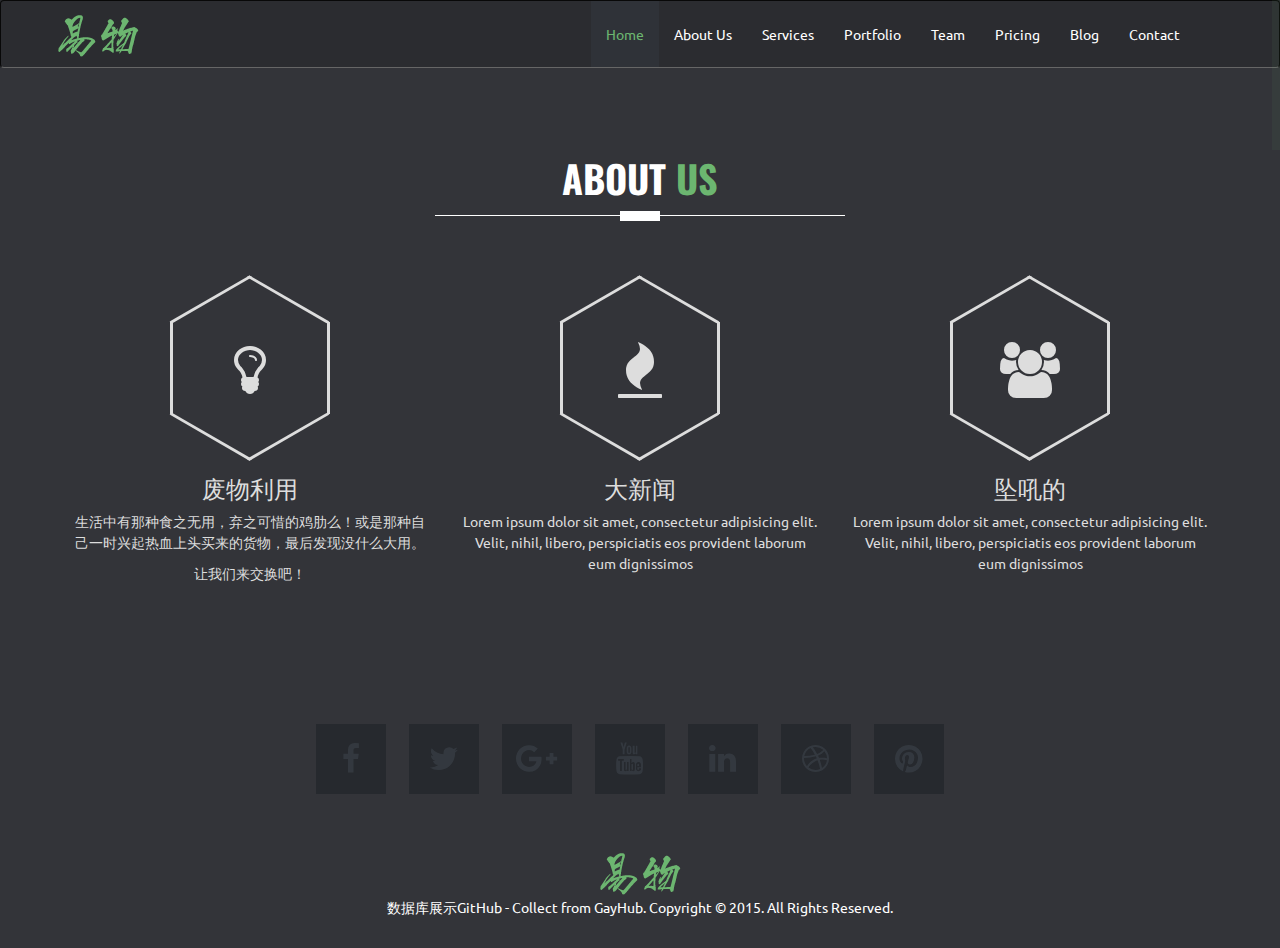
==== commit 342eed89: "更新图标" ====
--- a/web/index.html
+++ b/web/index.html
@@ -8,9 +8,9 @@
 
   <head>
     <meta http-equiv="Content-Type" content="text/html; charset=UTF-8">
-    <meta name="description" content="Meghna One page parallax responsive HTML Template ">
-
-    <meta name="author" content="Muhammad Morshed">
+    <meta name="description" content="BUAA Database course design">
+
+    <meta name="author" content="TongyuYue">
 
     <title>易物校园二手物品交换平台</title>
 
@@ -94,7 +94,7 @@
           <!-- logo -->
           <a class="navbar-brand" href="#body">
             <h1 id="logo">
-              <img src="img/logo-yiwu.png" alt="Meghna" />
+              <img src="img/logo-yiwu.png" alt="yiwu" />
             </h1>
           </a>
           <!-- /logo -->
@@ -121,7 +121,7 @@
         End Fixed Navigation
         ==================================== -->
 
-    <div class="copyrights">Collect from <a href="http://www.cssmoban.com/">企业网站模板</a></div>
+    <div class="copyrights">Collect from <a href="https://github.com/mycraftmw/db-course">GitHub</a></div>
 
     <!--
         Start About Section
@@ -145,8 +145,9 @@
               </div>
               <!-- Express About Yourself -->
               <div class="about-content text-center">
-                <h3 class="ddd">We're Creative</h3>
-                <p>Lorem ipsum dolor sit amet, consectetur adipisicing elit. Velit, nihil, libero, perspiciatis eos provident laborum eum dignissimos</p>
+                <h3>废物利用</h3>
+                <p>生活中有那种食之无用，弃之可惜的鸡肋么！或是那种自己一时兴起热血上头买来的货物，最后发现没什么大用。</p>
+                <p>让我们来交换吧！</p>
               </div>
             </div>
           </div>
@@ -156,11 +157,11 @@
           <div class="col-md-4 text-center wow fadeInUp" data-wow-duration="500ms" data-wow-delay="250ms">
             <div class="wrap-about">
               <div class="icon-box">
-                <i class="fa fa-users fa-4x"></i>
+                <i class="fa fa-fire fa-4x "></i>
               </div>
               <!-- Express About Yourself -->
               <div class="about-content text-center">
-                <h3>We're Professional</h3>
+                <h3>大新闻</h3>
                 <p>Lorem ipsum dolor sit amet, consectetur adipisicing elit. Velit, nihil, libero, perspiciatis eos provident laborum eum dignissimos</p>
               </div>
             </div>
@@ -175,7 +176,7 @@
               </div>
               <!-- Express About Yourself -->
               <div class="about-content text-center">
-                <h3>We're Professional</h3>
+                <h3>坠吼的</h3>
                 <p>Lorem ipsum dolor sit amet, consectetur adipisicing elit. Velit, nihil, libero, perspiciatis eos provident laborum eum dignissimos</p>
               </div>
             </div>
@@ -188,1159 +189,6 @@
       <!-- End container -->
     </section>
     <!-- End section -->
-
-    <!--
-        Start Main Features
-        ==================================== -->
-    <section id="main-features">
-      <div class="container">
-        <div class="row">
-
-          <!-- features item -->
-          <div id="features">
-            <div class="item">
-
-              <div class="features-item">
-
-                <!-- features media -->
-                <div class="col-md-6 feature-media media-wrapper wow fadeInUp" data-wow-duration="500ms">
-                  VIMO
-                </div>
-                <!-- /features media -->
-
-                <!-- features content -->
-                <div class="col-md-6 feature-desc wow fadeInUp" data-wow-duration="500ms" data-wow-delay="300ms">
-                  <h3>Main Features of Meghna</h3>
-                  <p>Lorem ipsum dolor sit amet, consectetur adipisicing elit. A, dolores corporis maxime modi amet nisi quod delectus voluptas deleniti facere. Suscipit, modi ex magni quam nesciunt ullam nemo natus soluta!</p>
-                  <p>Lorem ipsum dolor sit amet, consectetur adipisicing elit. A, dolores corporis maxime modi amet nisi quod delectus voluptas deleniti facere. Suscipit, modi ex magni quam nesciunt ullam nemo natus soluta!</p>
-                  <a href="#" class="btn btn-transparent">Learn More</a>
-                  <a href="#" class="btn btn-transparent">Purchase Theme</a>
-                </div>
-                <!-- /features content -->
-
-              </div>
-            </div>
-
-            <div class="item">
-              <div class="features-item">
-
-                <!-- features media -->
-                <div class="col-md-6 feature-media wow fadeInUp" data-wow-duration="500ms">
-                  <img src="img/blog/3D-beach-art.jpg" alt="3D Beach Art | Meghna" class="img-responsive">
-                </div>
-                <!-- /features media -->
-
-                <!-- features content -->
-                <div class="col-md-6 feature-desc wow fadeInUp" data-wow-duration="500ms" data-wow-delay="300ms">
-                  <h3>Main Features of Meghna</h3>
-                  <p>Lorem ipsum dolor sit amet, consectetur adipisicing elit. A, dolores corporis maxime modi amet nisi quod delectus voluptas deleniti facere. Suscipit, modi ex magni quam nesciunt ullam nemo natus soluta!</p>
-                  <p>Lorem ipsum dolor sit amet, consectetur adipisicing elit. A, dolores corporis maxime modi amet nisi quod delectus voluptas deleniti facere. Suscipit, modi ex magni quam nesciunt ullam nemo natus soluta!</p>
-                  <a href="#" class="btn btn-transparent">Learn More</a>
-                  <a href="#" class="btn btn-transparent">Purchase Theme</a>
-                </div>
-                <!-- /features content -->
-
-              </div>
-            </div>
-          </div>
-          <!-- /features item -->
-
-        </div>
-        <!-- End row -->
-      </div>
-      <!-- End container -->
-    </section>
-    <!-- End section -->
-
-    <!--
-        Start Counter Section
-        ==================================== -->
-
-    <section id="counter" class="parallax-section">
-      <div class="container">
-        <div class="row">
-
-          <!-- first count item -->
-          <div class="col-md-3 col-sm-6 col-xs-12 text-center wow fadeInDown" data-wow-duration="500ms">
-            <div class="counters-item">
-              <div>
-                <span data-speed="3000" data-to="320">320</span>
-              </div>
-              <i class="fa fa-users fa-3x"></i>
-              <h3>Happy Clients</h3>
-            </div>
-          </div>
-          <!-- end first count item -->
-
-          <!-- second count item -->
-          <div class="col-md-3 col-sm-6 col-xs-12 text-center wow fadeInDown" data-wow-duration="500ms" data-wow-delay="200ms">
-            <div class="counters-item">
-              <div>
-                <span data-speed="3000" data-to="565">565</span>
-              </div>
-              <i class="fa fa-check-square fa-3x"></i>
-              <h3>Projects completed</h3>
-            </div>
-          </div>
-          <!-- end second count item -->
-
-          <!-- third count item -->
-          <div class="col-md-3 col-sm-6 col-xs-12 text-center wow fadeInDown" data-wow-duration="500ms" data-wow-delay="400ms">
-            <div class="counters-item">
-              <div>
-                <span data-speed="3000" data-to="95">95</span>
-                <span>%</span>
-              </div>
-              <i class="fa fa-thumbs-up fa-3x"></i>
-              <h3>Positive feedback</h3>
-
-            </div>
-          </div>
-          <!-- end third count item -->
-
-          <!-- fourth count item -->
-          <div class="col-md-3 col-sm-6 col-xs-12 text-center wow fadeInDown" data-wow-duration="500ms" data-wow-delay="600ms">
-            <div class="counters-item kill-margin-bottom">
-              <div>
-                <span data-speed="3000" data-to="2500">2500</span>
-              </div>
-              <i class="fa fa-coffee fa-3x"></i>
-              <h3>Cups of Coffee</h3>
-            </div>
-          </div>
-          <!-- end fourth count item -->
-
-        </div>
-        <!-- end row -->
-      </div>
-      <!-- end container -->
-    </section>
-    <!-- end section -->
-
-
-    <!-- Start Services Section
-        ==================================== -->
-
-    <section id="services" class="bg-one">
-      <div class="container">
-        <div class="row">
-
-          <!-- section title -->
-          <div class="title text-center wow fadeIn" data-wow-duration="500ms">
-            <h2>Our <span class="color">Services</span></h2>
-            <div class="border"></div>
-          </div>
-          <!-- /section title -->
-
-          <!-- Single Service Item -->
-          <article class="col-md-4 col-sm-6 col-xs-12 wow fadeInUp" data-wow-duration="500ms">
-            <div class="service-block text-center">
-              <div class="service-icon text-center">
-                <i class="fa fa-wordpress fa-5x"></i>
-              </div>
-              <h3>WordPress Theme</h3>
-              <p>Lorem ipsum dolor sit amet, consectetur.. Sed id lorem eget orci dictum facilisis vel id tellus. Nullam iaculis arcu at mauris dapibus consectetur.</p>
-            </div>
-          </article>
-          <!-- End Single Service Item -->
-
-          <!-- Single Service Item -->
-          <article class="col-md-4 col-sm-6 col-xs-12 wow fadeInUp" data-wow-duration="500ms" data-wow-delay="200ms">
-            <div class="service-block text-center">
-              <div class="service-icon text-center">
-                <i class="fa fa-desktop fa-5x"></i>
-              </div>
-              <h3>Responsive Design</h3>
-              <p>Lorem ipsum dolor sit amet, consectetur.. Sed id lorem eget orci dictum facilisis vel id tellus. Nullam iaculis arcu at mauris dapibus consectetur.</p>
-            </div>
-          </article>
-          <!-- End Single Service Item -->
-
-          <!-- Single Service Item -->
-          <article class="col-md-4 col-sm-6 col-xs-12 wow fadeInUp" data-wow-duration="500ms" data-wow-delay="400ms">
-            <div class="service-block text-center">
-              <div class="service-icon text-center">
-                <i class="fa fa-play fa-5x"></i>
-              </div>
-              <h3>Media &amp; Advertisement</h3>
-              <p>Lorem ipsum dolor sit amet, consectetur.. Sed id lorem eget orci dictum facilisis vel id tellus. Nullam iaculis arcu at mauris dapibus consectetur.</p>
-            </div>
-          </article>
-          <!-- End Single Service Item -->
-
-          <!-- Single Service Item -->
-          <article class="col-md-4 col-sm-6 col-xs-12 wow fadeInDown" data-wow-duration="500ms" data-wow-delay="200ms">
-            <div class="service-block text-center">
-              <div class="service-icon text-center">
-                <i class="fa fa-eye fa-5x"></i>
-              </div>
-              <h3>Graphic Design</h3>
-              <p>Lorem ipsum dolor sit amet, consectetur.. Sed id lorem eget orci dictum facilisis vel id tellus. Nullam iaculis arcu at mauris dapibus consectetur.</p>
-            </div>
-          </article>
-          <!-- End Single Service Item -->
-
-          <!-- Single Service Item -->
-          <article class="col-md-4 col-sm-6 col-xs-12 wow fadeInDown" data-wow-duration="500ms" data-wow-delay="400ms">
-            <div class="service-block text-center">
-              <div class="service-icon text-center">
-                <i class="fa fa-android fa-5x"></i>
-              </div>
-              <h3>Apps Development</h3>
-              <p>Lorem ipsum dolor sit amet, consectetur.. Sed id lorem eget orci dictum facilisis vel id tellus. Nullam iaculis arcu at mauris dapibus consectetur.</p>
-            </div>
-          </article>
-          <!-- End Single Service Item -->
-
-          <!-- Single Service Item -->
-          <article class="col-md-4 col-sm-6 col-xs-12 wow fadeInDown" data-wow-duration="500ms" data-wow-delay="600ms">
-            <div class="service-block text-center kill-margin-bottom">
-              <div class="service-icon text-center">
-                <i class="fa fa-link fa-5x"></i>
-              </div>
-              <h3>Networking</h3>
-              <p>Lorem ipsum dolor sit amet, consectetur.. Sed id lorem eget orci dictum facilisis vel id tellus. Nullam iaculis arcu at mauris dapibus consectetur.</p>
-            </div>
-          </article>
-          <!-- End Single Service Item -->
-
-        </div>
-        <!-- End row -->
-      </div>
-      <!-- End container -->
-    </section>
-    <!-- End section -->
-
-
-    <!-- Start Portfolio Section
-        =========================================== -->
-
-    <section id="showcase">
-      <div class="container">
-        <div class="row wow fadeInDown" data-wow-duration="500ms">
-          <div class="col-lg-12">
-
-            <!-- section title -->
-            <div class="title text-center">
-              <h2>Our <span class="color">Works</span></h2>
-              <div class="border"></div>
-            </div>
-            <!-- /section title -->
-
-            <!-- portfolio item filtering -->
-            <div class="portfolio-filter clearfix">
-              <ul class="text-center">
-                <li><a href="javascript:void(0)" class="filter" data-filter="all">All</a></li>
-                <li><a href="javascript:void(0)" class="filter" data-filter=".app">Mobile App</a></li>
-                <li><a href="javascript:void(0)" class="filter" data-filter=".web">Web Design</a></li>
-                <li><a href="javascript:void(0)" class="filter" data-filter=".photoshop">Photoshop</a></li>
-                <li><a href="javascript:void(0)" class="filter" data-filter=".illustrator">Illustrator</a></li>
-              </ul>
-            </div>
-            <!-- /portfolio item filtering -->
-
-          </div>
-          <!-- /end col-lg-12 -->
-        </div>
-        <!-- end row -->
-      </div>
-      <!-- end container -->
-
-      <!-- portfolio items -->
-      <div class="portfolio-item-wrapper wow fadeInUp" data-wow-duration="500ms">
-        <ul id="og-grid" class="og-grid">
-
-          <!-- single portfolio item -->
-          <li class="mix app">
-            <a href="javascript:void(0)" data-largesrc="img/portfolio/portx1.jpg" data-title="Azuki bean" data-description="Swiss chard pumpkin bunya nuts maize plantain aubergine napa cabbage soko coriander sweet pepper water spinach winter purslane shallot tigernut lentil beetroot.">
-              <img src="img/portfolio/portx1.jpg" alt="Meghna">
-              <div class="hover-mask">
-                <h3>Azuki bean</h3>
-                <span>
-                                    <i class="fa fa-plus fa-2x"></i>
-                                </span>
-              </div>
-            </a>
-          </li>
-          <!-- /single portfolio item -->
-
-          <!-- single portfolio item -->
-          <li class="mix web">
-            <a href="javascript:void(0)" data-largesrc="img/portfolio/portx1.jpg" data-title="Veggies sunt bona vobis" data-description="Komatsuna prairie turnip wattle seed artichoke mustard horseradish taro rutabaga ricebean carrot black-eyed pea turnip greens beetroot yarrow watercress kombu.">
-              <img src="img/portfolio/portx1.jpg" alt="Meghna">
-              <div class="hover-mask">
-                <h3>Veggies sunt bona vobis</h3>
-                <span>
-                                    <i class="fa fa-plus fa-2x"></i>
-                                </span>
-              </div>
-            </a>
-          </li>
-          <!-- /single portfolio item -->
-
-          <!-- single portfolio item -->
-          <li class="mix photoshop">
-            <a href="javascript:void(0)" data-largesrc="img/portfolio/portx1.jpg" data-title="Dandelion horseradish" data-description="Cabbage bamboo shoot broccoli rabe chickpea chard sea lettuce lettuce ricebean artichoke earthnut pea aubergine okra brussels sprout avocado tomato.">
-              <img src="img/portfolio/portx1.jpg" alt="Meghna">
-              <div class="hover-mask">
-                <h3>Dandelion horseradish</h3>
-                <span>
-                                    <i class="fa fa-plus fa-2x"></i>
-                                </span>
-              </div>
-            </a>
-          </li>
-          <!-- /single portfolio item -->
-
-          <!-- single portfolio item -->
-          <li class="mix illustrator">
-            <a href="javascript:void(0)" data-largesrc="img/portfolio/portx1.jpg" data-title="Dandelion horseradish" data-description="Cabbage bamboo shoot broccoli rabe chickpea chard sea lettuce lettuce ricebean artichoke earthnut pea aubergine okra brussels sprout avocado tomato.">
-              <img src="img/portfolio/portx1.jpg" alt="Meghna">
-              <div class="hover-mask">
-                <h3>Dandelion horseradish</h3>
-                <span>
-                                    <i class="fa fa-plus fa-2x"></i>
-                                </span>
-              </div>
-            </a>
-          </li>
-          <!-- /single portfolio item -->
-
-          <!-- single portfolio item -->
-          <li class="mix app">
-            <a href="javascript:void(0)" data-largesrc="img/portfolio/portx1.jpg" data-title="Azuki bean" data-description="Swiss chard pumpkin bunya nuts maize plantain aubergine napa cabbage soko coriander sweet pepper water spinach winter purslane shallot tigernut lentil beetroot.">
-              <img src="img/portfolio/portx1.jpg" alt="Meghna">
-              <div class="hover-mask">
-                <h3>Azuki bean</h3>
-                <span>
-                                    <i class="fa fa-plus fa-2x"></i>
-                                </span>
-              </div>
-            </a>
-          </li>
-          <!-- /single portfolio item -->
-
-          <!-- single portfolio item -->
-          <li class="mix app">
-            <a href="javascript:void(0)" data-largesrc="img/portfolio/portx1.jpg" data-title="Veggies sunt bona vobis" data-description="Komatsuna prairie turnip wattle seed artichoke mustard horseradish taro rutabaga ricebean carrot black-eyed pea turnip greens beetroot yarrow watercress kombu.">
-              <img src="img/portfolio/portx1.jpg" alt="Meghna">
-              <div class="hover-mask">
-                <h3>Veggies sunt bona vobis</h3>
-                <span>
-                                    <i class="fa fa-plus fa-2x"></i>
-                                </span>
-              </div>
-            </a>
-          </li>
-          <!-- /single portfolio item -->
-
-          <!-- single portfolio item -->
-          <li class="mix web">
-            <a href="javascript:void(0)" data-largesrc="img/portfolio/portx1.jpg" data-title="Dandelion horseradish" data-description="Cabbage bamboo shoot broccoli rabe chickpea chard sea lettuce lettuce ricebean artichoke earthnut pea aubergine okra brussels sprout avocado tomato.">
-              <img src="img/portfolio/portx1.jpg" alt="Meghna">
-              <div class="hover-mask">
-                <h3>Dandelion horseradish</h3>
-                <span>
-                                    <i class="fa fa-plus fa-2x"></i>
-                                </span>
-              </div>
-            </a>
-          </li>
-          <!-- /single portfolio item -->
-
-          <!-- single portfolio item -->
-          <li class="mix photoshop">
-            <a href="javascript:void(0)" data-largesrc="img/portfolio/portx1.jpg" data-title="Azuki bean" data-description="Swiss chard pumpkin bunya nuts maize plantain aubergine napa cabbage soko coriander sweet pepper water spinach winter purslane shallot tigernut lentil beetroot.">
-              <img src="img/portfolio/portx1.jpg" alt="Meghna">
-              <div class="hover-mask">
-                <h3>Azuki bean</h3>
-                <span>
-                                    <i class="fa fa-plus fa-2x"></i>
-                                </span>
-              </div>
-            </a>
-          </li>
-          <!-- /single portfolio item -->
-
-          <!-- single portfolio item -->
-          <li class="mix photoshop">
-            <a href="javascript:void(0)" data-largesrc="img/portfolio/portx1.jpg" data-title="Veggies sunt bona vobis" data-description="Komatsuna prairie turnip wattle seed artichoke mustard horseradish taro rutabaga ricebean carrot black-eyed pea turnip greens beetroot yarrow watercress kombu.">
-              <img src="img/portfolio/portx1.jpg" alt="Meghna">
-              <div class="hover-mask">
-                <h3>Veggies sunt bona vobis</h3>
-                <span>
-                                    <i class="fa fa-plus fa-2x"></i>
-                                </span>
-              </div>
-            </a>
-          </li>
-          <!-- /single portfolio item -->
-
-          <!-- single portfolio item -->
-          <li class="mix illustrator">
-            <a href="javascript:void(0)" data-largesrc="img/portfolio/portx1.jpg" data-title="Veggies sunt bona vobis" data-description="Komatsuna prairie turnip wattle seed artichoke mustard horseradish taro rutabaga ricebean carrot black-eyed pea turnip greens beetroot yarrow watercress kombu.">
-              <img src="img/portfolio/portx1.jpg" alt="Meghna">
-              <div class="hover-mask">
-                <h3>Veggies sunt bona vobis</h3>
-                <span>
-                                    <i class="fa fa-plus fa-2x"></i>
-                                </span>
-              </div>
-            </a>
-          </li>
-          <!-- /single portfolio item -->
-
-          <!-- single portfolio item -->
-          <li class="mix web">
-            <a href="javascript:void(0)" data-largesrc="img/portfolio/portx1.jpg" data-title="Dandelion horseradish" data-description="Cabbage bamboo shoot broccoli rabe chickpea chard sea lettuce lettuce ricebean artichoke earthnut pea aubergine okra brussels sprout avocado tomato.">
-              <img src="img/portfolio/portx1.jpg" alt="Meghna">
-              <div class="hover-mask">
-                <h3>Dandelion horseradish</h3>
-                <span>
-                                    <i class="fa fa-plus fa-2x"></i>
-                                </span>
-              </div>
-            </a>
-          </li>
-          <!-- /single portfolio item -->
-
-          <!-- single portfolio item -->
-          <li class="mix app">
-            <a href="javascript:void(0)" data-largesrc="img/portfolio/portx1.jpg" data-title="Azuki bean" data-description="Swiss chard pumpkin bunya nuts maize plantain aubergine napa cabbage soko coriander sweet pepper water spinach winter purslane shallot tigernut lentil beetroot.">
-              <img src="img/portfolio/portx1.jpg" alt="Meghna">
-              <div class="hover-mask">
-                <h3>Azuki bean</h3>
-                <span>
-                                    <i class="fa fa-plus fa-2x"></i>
-                                </span>
-              </div>
-            </a>
-          </li>
-          <!-- /single portfolio item -->
-
-        </ul>
-        <!-- end og grid -->
-      </div>
-      <!-- portfolio items wrapper -->
-
-    </section>
-    <!-- End section -->
-
-
-    <!-- Start Team Skills
-        =========================================== -->
-
-    <section id="team-skills" class="parallax-section">
-      <div class="container">
-        <div class="row wow fadeInDown" data-wow-duration="500ms">
-
-          <!-- section title -->
-          <div class="title text-center">
-            <h2>Our <span class="color">Skills</span></h2>
-            <div class="border"></div>
-          </div>
-          <!-- /section title -->
-
-          <!-- skill set -->
-          <div class="col-md-3 col-sm-6 col-xs-12 wow fadeInUp" data-wow-duration="500ms">
-            <div class="skill-chart text-center">
-              <span class="chart" data-percent="80">
-                                <span class="percent"></span>
-              </span>
-              <h3><i class="fa fa-wordpress"></i> Wordpress</h3>
-              <p>Lorem ipsum has erroribus design color vituper bonorum depend you usedcom.bonorum dependan be used.</p>
-            </div>
-          </div>
-          <!-- end skill set -->
-
-          <!-- skill set -->
-          <div class="col-md-3 col-sm-6 col-xs-12 wow fadeInUp" data-wow-duration="500ms" data-wow-delay="200ms">
-            <div class="skill-chart text-center">
-              <span class="chart" data-percent="90">
-                                <span class="percent">86</span>
-              </span>
-              <h3><i class="fa fa-html5"></i> HTML 5</h3>
-              <p>Lorem ipsum has erroribus design color vituper bonorum depend you usedcom.bonorum dependan be used.</p>
-            </div>
-          </div>
-          <!-- end skill set -->
-
-          <!-- skill set -->
-          <div class="col-md-3 col-sm-6 col-xs-12 wow fadeInUp" data-wow-duration="500ms" data-wow-delay="400ms">
-            <div class="skill-chart text-center">
-              <span class="chart" data-percent="85">
-                                <span class="percent"></span>
-              </span>
-              <h3><i class="fa fa-android"></i> Android</h3>
-              <p>Lorem ipsum has erroribus design color vituper bonorum depend you usedcom.bonorum dependan be used.</p>
-            </div>
-          </div>
-          <!-- end skill set -->
-
-          <!-- skill set -->
-          <div class="col-md-3 col-sm-6 col-xs-12 wow fadeInUp" data-wow-duration="500ms" data-wow-delay="600ms">
-            <div class="skill-chart text-center">
-              <span class="chart" data-percent="70">
-                                <span class="percent"></span>
-              </span>
-              <h3><i class="fa fa-apple"></i> IOS</h3>
-              <p>Lorem ipsum has erroribus design color vituper bonorum depend you usedcom.bonorum dependan be used.</p>
-            </div>
-          </div>
-          <!-- end skill set -->
-
-        </div>
-        <!-- End row -->
-      </div>
-      <!-- End container -->
-    </section>
-    <!-- End section -->
-
-    <!-- Start Our Team
-        =========================================== -->
-
-    <section id="our-team">
-      <div class="container">
-        <div class="row">
-
-          <!-- section title -->
-          <div class="title text-center wow fadeInUp" data-wow-duration="500ms">
-            <h2>Our <span class="color">Team</span></h2>
-            <div class="border"></div>
-          </div>
-          <!-- /section title -->
-
-          <!-- team member -->
-          <div class="col-md-3 col-sm-6 wow fadeInDown" data-wow-duration="500ms">
-            <article class="team-mate">
-              <div class="member-photo">
-                <!-- member photo -->
-                <img class="img-responsive" src="img/team/member-1.jpg" alt="Meghna">
-                <!-- /member photo -->
-
-                <!-- member social profile -->
-                <div class="mask">
-                  <ul class="clearfix">
-                    <li><a href="#"><i class="fa fa-facebook"></i></a></li>
-                    <li><a href="#"><i class="fa fa-twitter"></i></a></li>
-                    <li><a href="#"><i class="fa fa-linkedin"></i></a></li>
-                    <li><a href="#"><i class="fa fa-dribbble"></i></a></li>
-                  </ul>
-                </div>
-                <!-- /member social profile -->
-              </div>
-
-              <!-- member name & designation -->
-              <div class="member-title">
-                <h3>Abul Mal Muhit</h3>
-                <span>CEO/Founder</span>
-              </div>
-              <!-- /member name & designation -->
-
-              <!-- about member -->
-              <div class="member-info">
-                <p>Lorem ipsum dolor sit amet consectetur adipisicing elit. Aspernatur necessitatibus ullam, culpa odio.</p>
-              </div>
-              <!-- /about member -->
-
-            </article>
-          </div>
-          <!-- end team member -->
-
-          <!-- team member -->
-          <div class="col-md-3 col-sm-6 wow fadeInDown" data-wow-duration="500ms" data-wow-delay="200ms">
-            <article class="team-mate">
-              <div class="member-photo">
-                <!-- member photo -->
-                <img class="img-responsive" src="img/team/member-1.jpg" alt="Meghna">
-                <!-- /member photo -->
-
-                <!-- member social profile -->
-                <div class="mask">
-                  <ul class="clearfix">
-                    <li><a href="#"><i class="fa fa-facebook"></i></a></li>
-                    <li><a href="#"><i class="fa fa-twitter"></i></a></li>
-                    <li><a href="#"><i class="fa fa-linkedin"></i></a></li>
-                    <li><a href="#"><i class="fa fa-dribbble"></i></a></li>
-                  </ul>
-                </div>
-                <!-- /member social profile -->
-              </div>
-
-              <!-- member name & designation -->
-              <div class="member-title">
-                <h3>Frank Miller</h3>
-                <span>Manager</span>
-              </div>
-              <!-- /member name & designation -->
-
-              <!-- about member -->
-              <div class="member-info">
-                <p>Lorem ipsum dolor sit amet consectetur adipisicing elit. Aspernatur necessitatibus ullam, culpa odio.</p>
-              </div>
-              <!-- /about member -->
-            </article>
-          </div>
-          <!-- end team member -->
-
-          <!-- team member -->
-          <div class="col-md-3 col-sm-6 wow fadeInDown" data-wow-duration="500ms" data-wow-delay="400ms">
-            <article class="team-mate">
-              <div class="member-photo">
-                <!-- member photo -->
-                <img class="img-responsive" src="img/team/member-1.jpg" alt="Meghna">
-                <!-- /member photo -->
-
-                <!-- member social profile -->
-                <div class="mask">
-                  <ul class="clearfix">
-                    <li><a href="#"><i class="fa fa-facebook"></i></a></li>
-                    <li><a href="#"><i class="fa fa-twitter"></i></a></li>
-                    <li><a href="#"><i class="fa fa-linkedin"></i></a></li>
-                    <li><a href="#"><i class="fa fa-dribbble"></i></a></li>
-                  </ul>
-                </div>
-                <!-- /member social profile -->
-              </div>
-
-              <!-- member name & designation -->
-              <div class="member-title">
-                <h3>Michael Jonson</h3>
-                <span>Web Developer</span>
-              </div>
-              <!-- /member name & designation -->
-
-              <!-- about member -->
-              <div class="member-info">
-                <p>Lorem ipsum dolor sit amet consectetur adipisicing elit. Aspernatur necessitatibus ullam, culpa odio.</p>
-              </div>
-              <!-- /about member -->
-            </article>
-          </div>
-          <!-- end team member -->
-
-          <!-- team member -->
-          <div class="col-md-3 col-sm-6 wow fadeInDown" data-wow-duration="500ms" data-wow-delay="600ms">
-            <article class="team-mate kill-margin-bottom">
-              <div class="member-photo">
-                <!-- member photo -->
-                <img class="img-responsive" src="img/team/member-1.jpg" alt="Meghna">
-                <!-- /member photo -->
-
-                <!-- member social profile -->
-                <div class="mask">
-                  <ul class="clearfix">
-                    <li><a href="#"><i class="fa fa-facebook"></i></a></li>
-                    <li><a href="#"><i class="fa fa-twitter"></i></a></li>
-                    <li><a href="#"><i class="fa fa-linkedin"></i></a></li>
-                    <li><a href="#"><i class="fa fa-dribbble"></i></a></li>
-                  </ul>
-                </div>
-                <!-- /member social profile -->
-              </div>
-
-              <!-- member name & designation -->
-              <div class="member-title">
-                <h3>Mo. Kha. Alamgir</h3>
-                <span>SEO Specialist</span>
-              </div>
-              <!-- /member name & designation -->
-
-              <!-- about member -->
-              <div class="member-info">
-                <p>Lorem ipsum dolor sit amet consectetur adipisicing elit. Aspernatur necessitatibus ullam, culpa odio.</p>
-              </div>
-              <!-- /about member -->
-            </article>
-          </div>
-          <!-- end team member -->
-
-        </div>
-        <!-- End row -->
-      </div>
-      <!-- End container -->
-    </section>
-    <!-- End section -->
-
-
-    <!-- Start Twitter Feed
-        =========================================== -->
-
-    <section id="twitter-feed" class="parallax-section">
-      <div class="container">
-        <div class="row">
-          <div class="col-lg-12 text-center">
-
-            <!-- twitter bird -->
-            <div class="twitter-bird wow fadeInDown" data-wow-duration="500ms">
-              <span>
-                                <i class="fa fa-twitter fa-4x"></i>
-                            </span>
-            </div>
-            <!-- /twitter bird -->
-
-            <!-- fetching tweet -->
-            <div class="tweet wow fadeIn" data-wow-duration="2000ms"></div>
-            <!-- /fetching tweet -->
-
-            <!-- follow us button -->
-            <a href="https://twitter.com/amimorshed" title="Follow Us" target="_blank" class="btn btn-transparent wow fadeInUp" data-wow-duration="500ms">Follow Us</a>
-            <!-- /follow us button -->
-
-          </div>
-        </div>
-        <!-- End row -->
-      </div>
-      <!-- End container -->
-    </section>
-    <!-- End section -->
-
-    <!-- Start Pricing section
-        =========================================== -->
-
-    <section id="pricing" class="bg-one">
-      <div class="container">
-        <div class="row">
-
-          <!-- section title -->
-          <div class="title text-center wow fadeInDown" data-wow-duration="500ms">
-            <h2>Our Greatest<span class="color"> Plans</span></h2>
-            <div class="border"></div>
-          </div>
-          <!-- /section title -->
-
-          <!-- single pricing table -->
-          <article class="col-md-3 col-sm-6 col-xs-12 text-center wow fadeInUp" data-wow-duration="200ms">
-            <div class="pricing">
-
-              <!-- plan name & value -->
-              <div class="price-title">
-                <h3>Free</h3>
-                <p>From <strong class="value">$99</strong> month</p>
-              </div>
-              <!-- /plan name & value -->
-
-              <!-- plan description -->
-              <ul>
-                <li>1GB Disk Space</li>
-                <li>10 Email Account</li>
-                <li>Script Installer</li>
-                <li>1 GB Storage</li>
-                <li>10 GB Bandwidth</li>
-                <li>24/7 Tech Support</li>
-              </ul>
-              <!-- /plan description -->
-
-              <!-- signup button -->
-              <a class="btn btn-transparent" href="#">Signup</a>
-              <!-- /signup button -->
-
-            </div>
-          </article>
-          <!-- end single pricing table -->
-
-          <!-- single pricing table -->
-          <article class="col-md-3 col-sm-6 col-xs-12 text-center wow fadeInUp" data-wow-duration="500ms" data-wow-delay="400ms">
-            <div class="pricing">
-
-              <!-- plan name & value -->
-              <div class="price-title">
-                <h3>Silver</h3>
-                <p>From <strong class="value">$149</strong> month</p>
-              </div>
-              <!-- /plan name & value -->
-
-              <!-- plan description -->
-              <ul>
-                <li>1GB Disk Space</li>
-                <li>10 Email Account</li>
-                <li>Script Installer</li>
-                <li>1 GB Storage</li>
-                <li>10 GB Bandwidth</li>
-                <li>24/7 Tech Support</li>
-              </ul>
-              <!-- /plan description -->
-
-              <!-- signup button -->
-              <a class="btn btn-transparent" href="#">Signup</a>
-              <!-- /signup button -->
-
-            </div>
-          </article>
-          <!-- end single pricing table -->
-
-          <!-- single pricing table -->
-          <article class="col-md-3 col-sm-6 col-xs-12 text-center wow fadeInUp" data-wow-duration="500ms" data-wow-delay="600ms">
-            <div class="pricing">
-
-              <!-- plan name & value -->
-              <div class="price-title">
-                <h3>Gold</h3>
-                <p>From <strong class="value">$199</strong> month</p>
-              </div>
-              <!-- /plan name & value -->
-
-              <!-- plan description -->
-              <ul>
-                <li>1GB Disk Space</li>
-                <li>10 Email Account</li>
-                <li>Script Installer</li>
-                <li>1 GB Storage</li>
-                <li>10 GB Bandwidth</li>
-                <li>24/7 Tech Support</li>
-              </ul>
-              <!-- /plan description -->
-
-              <!-- signup button -->
-              <a class="btn btn-transparent" href="#">Signup</a>
-              <!-- /signup button -->
-
-            </div>
-          </article>
-          <!-- end single pricing table -->
-
-          <!-- single pricing table -->
-          <article class="col-md-3 col-sm-6 col-xs-12 text-center wow fadeInUp" data-wow-duration="500ms" data-wow-delay="750ms">
-            <div class="pricing kill-margin-bottom">
-
-              <!-- plan name & value -->
-              <div class="price-title">
-                <h3>Platinum</h3>
-                <p>From <strong class="value">$299</strong> month</p>
-              </div>
-              <!-- /plan name & value -->
-
-              <!-- plan description -->
-              <ul>
-                <li>1GB Disk Space</li>
-                <li>10 Email Account</li>
-                <li>Script Installer</li>
-                <li>1 GB Storage</li>
-                <li>10 GB Bandwidth</li>
-                <li>24/7 Tech Support</li>
-              </ul>
-              <!-- /plan description -->
-
-              <!-- signup button -->
-              <a class="btn btn-transparent" href="#">Signup</a>
-              <!-- /signup button -->
-
-            </div>
-          </article>
-          <!-- end single pricing table -->
-
-
-        </div>
-        <!-- End row -->
-      </div>
-      <!-- End container -->
-    </section>
-    <!-- End section -->
-
-
-    <!-- Start Testimonial
-        =========================================== -->
-
-    <section id="testimonial" class="parallax-section">
-      <div class="container">
-        <div class="row">
-          <div class="col-lg-12">
-
-            <!-- section title -->
-            <div class="sub-title text-center wow fadeInDown" data-wow-duration="500ms">
-              <h3>What People Say About Us</h3>
-            </div>
-            <!-- /section title -->
-
-            <!-- testimonial wrapper -->
-            <div id="testimonials" class="wow fadeInUp" data-wow-duration="500ms" data-wow-delay="100ms">
-
-              <!-- testimonial single -->
-              <div class="item text-center">
-
-                <!-- client photo -->
-                <div class="client-thumb">
-                  <img src="img/team/client.jpg" class="img-responsive" alt="Meghna">
-                </div>
-                <!-- /client photo -->
-
-                <!-- client info -->
-                <div class="client-info">
-                  <div class="client-meta">
-                    <h3>Abul Mal Muhit</h3>
-                    <span>Dec 26, 2014</span>
-                  </div>
-                  <div class="client-comment">
-                    <p>Lorem ipsum dolor sit amet, consectetur adipisicing elit. Cumque, ex, cupiditate, error, suscipit saepe sed ea consequuntur inventore sequi sit illo.</p>
-                    <ul class="social-profile">
-                      <li><a href="#"><i class="fa fa-facebook-square fa-lg"></i></a></li>
-                      <li><a href="#"><i class="fa fa-twitter-square fa-lg"></i></a></li>
-                      <li><a href="#"><i class="fa fa-linkedin-square fa-lg"></i></a></li>
-                    </ul>
-                  </div>
-                </div>
-                <!-- /client info -->
-              </div>
-              <!-- /testimonial single -->
-
-              <!-- testimonial single -->
-              <div class="item text-center">
-
-                <!-- client photo -->
-                <div class="client-thumb">
-                  <img src="img/team/client.jpg" class="img-responsive" alt="Meghna">
-                </div>
-                <!-- /client photo -->
-
-                <!-- client info -->
-                <div class="client-info">
-                  <div class="client-meta">
-                    <h3>Abul Mal Muhit</h3>
-                    <span>Dec 26, 2014</span>
-                  </div>
-                  <div class="client-comment">
-                    <p>Lorem ipsum dolor sit amet, consectetur adipisicing elit. Cumque, ex, cupiditate, error, suscipit saepe sed ea consequuntur inventore sequi sit illo.</p>
-                    <ul class="social-profile">
-                      <li><a href="#"><i class="fa fa-facebook-square fa-lg"></i></a></li>
-                      <li><a href="#"><i class="fa fa-twitter-square fa-lg"></i></a></li>
-                      <li><a href="#"><i class="fa fa-linkedin-square fa-lg"></i></a></li>
-                    </ul>
-                  </div>
-                </div>
-                <!-- /client info -->
-              </div>
-              <!-- /testimonial single -->
-
-              <!-- testimonial single -->
-              <div class="item text-center">
-
-                <!-- client photo -->
-                <div class="client-thumb">
-                  <img src="img/team/client.jpg" class="img-responsive" alt="Meghna">
-                </div>
-                <!-- /client photo -->
-
-                <!-- client info -->
-                <div class="client-info">
-                  <div class="client-meta">
-                    <h3>Abul Mal Muhit</h3>
-                    <span>Dec 26, 2014</span>
-                  </div>
-                  <div class="client-comment">
-                    <p>Lorem ipsum dolor sit amet, consectetur adipisicing elit. Cumque, ex, cupiditate, error, suscipit saepe sed ea consequuntur inventore sequi sit illo.</p>
-                    <ul class="social-profile">
-                      <li><a href="#"><i class="fa fa-facebook-square fa-lg"></i></a></li>
-                      <li><a href="#"><i class="fa fa-twitter-square fa-lg"></i></a></li>
-                      <li><a href="#"><i class="fa fa-linkedin-square fa-lg"></i></a></li>
-                    </ul>
-                  </div>
-                </div>
-                <!-- /client info -->
-              </div>
-              <!-- /testimonial single -->
-
-            </div>
-            <!-- end testimonial wrapper -->
-          </div>
-          <!-- end col lg 12 -->
-        </div>
-        <!-- End row -->
-      </div>
-      <!-- End container -->
-    </section>
-    <!-- End Section -->
-
-
-    <!--
-        Start Blog Section
-        =========================================== -->
-
-    <section id="blog" class="bg-one">
-      <div class="container">
-        <div class="row">
-
-          <!-- section title -->
-          <div class="title text-center wow fadeInDown">
-            <h2> Latest <span class="color">Posts</span></h2>
-            <div class="border"></div>
-          </div>
-          <!-- /section title -->
-
-          <div class="clearfix">
-
-            <!-- single blog post -->
-            <article class="col-md-3 col-sm-6 col-xs-12 clearfix wow fadeInUp" data-wow-duration="500ms">
-              <div class="note">
-                <div class="media-wrapper">
-                  <img src="img/blog/amazing-caves-coverimage.jpg" alt="amazing caves coverimage" class="img-responsive">
-                </div>
-
-                <div class="excerpt">
-                  <h3>Simple Image Post</h3>
-                  <p>Anim pariatur cliche reprehenderit, enim eiusmod high life accusamus terry richardson ad squid. 3 wolf moon officia aute, non skateboard dolor brunch.</p>
-                  <a class="btn btn-transparent" href="single-post.html">Read more</a>
-                </div>
-              </div>
-            </article>
-            <!-- /single blog post -->
-
-            <!-- single blog post -->
-            <article class="col-md-3 col-sm-6 col-xs-12 wow fadeInUp" data-wow-duration="500ms" data-wow-delay="200ms">
-              <div class="note">
-                <div id="gallery-post" class="media-wrapper">
-                  <div class="item">
-                    <img src="img/blog/amazing-caves-coverimage.jpg" alt="amazing caves coverimage" class="img-responsive">
-                  </div>
-                  <div class="item">
-                    <img src="img/blog/bicycle.jpg" alt="Flying bicycle" class="img-responsive">
-                  </div>
-                  <div class="item">
-                    <img src="img/blog/3D-beach-art.jpg" alt="3D Beach Art | Meghna" class="img-responsive">
-                  </div>
-                </div>
-
-                <div class="excerpt">
-                  <h3>Simple Slider Post</h3>
-                  <p>Anim pariatur cliche reprehenderit, enim eiusmod high life accusamus terry richardson ad squid. 3 wolf moon officia aute, non skateboard dolor brunch.</p>
-                  <a class="btn btn-transparent" href="single-post.html">Read more</a>
-                </div>
-              </div>
-            </article>
-            <!-- end single blog post -->
-
-            <!-- single blog post -->
-            <article class="col-md-3 col-sm-6 col-xs-12 wow fadeInUp" data-wow-duration="500ms" data-wow-delay="400ms">
-              <div class="note">
-                <div class="media-wrapper">
-                  <img src="img/blog/amazing-caves-coverimage.jpg" alt="amazing caves coverimage" class="img-responsive">
-                </div>
-
-                <div class="excerpt">
-                  <h3>Simple Image Post</h3>
-                  <p>Anim pariatur cliche reprehenderit, enim eiusmod high life accusamus terry richardson ad squid. 3 wolf moon officia aute, non skateboard dolor brunch.</p>
-                  <a class="btn btn-transparent" href="single-post.html">Read more</a>
-                </div>
-              </div>
-            </article>
-            <!-- end single blog post -->
-
-            <!-- single blog post -->
-            <article class="col-md-3 col-sm-6 col-xs-12 wow fadeInUp" data-wow-duration="500ms" data-wow-delay="600ms">
-              <div class="note kill-margin-bottom">
-                <div class="media-wrapper">
-                  <img src="img/blog/amazing-caves-coverimage.jpg" alt="amazing caves coverimage" class="img-responsive">
-                </div>
-                <div class="excerpt">
-                  <h3>Simple Image Post</h3>
-                  <p>Anim pariatur cliche reprehenderit, enim eiusmod high life accusamus terry richardson ad squid. 3 wolf moon officia aute, non skateboard dolor brunch.</p>
-                  <a class="btn btn-transparent" href="single-post.html">Read more</a>
-                </div>
-              </div>
-            </article>
-            <!-- end single blog post -->
-          </div>
-
-          <div class="all-post text-center">
-            <a class="btn btn-transparent" href="blog.html">View All Post</a>
-          </div>
-
-        </div>
-        <!-- end row -->
-      </div>
-      <!-- end container -->
-    </section>
-    <!-- end section -->
-
-    <!-- Srart Contact Us
-        =========================================== -->
-    <section id="contact-us">
-      <div class="container">
-        <div class="row">
-
-          <!-- section title -->
-          <div class="title text-center wow fadeIn" data-wow-duration="500ms">
-            <h2>Get In <span class="color">Touch</span></h2>
-            <div class="border"></div>
-          </div>
-          <!-- /section title -->
-
-          <!-- Contact Details -->
-          <div class="contact-info col-md-6 wow fadeInUp" data-wow-duration="500ms">
-            <h3>Contact Details</h3>
-            <p>Lorem ipsum dolor sit amet, consectetur adipisicing elit. Ipsam, vero, provident, eum eligendi blanditiis ex explicabo vitae nostrum facilis asperiores dolorem illo officiis ratione vel fugiat dicta laboriosam labore adipisci.</p>
-            <div class="contact-details">
-              <div class="con-info clearfix">
-                <i class="fa fa-home fa-lg"></i>
-                <span>Khaja Road, Bayzid, Chittagong, Bangladesh</span>
-              </div>
-
-              <div class="con-info clearfix">
-                <i class="fa fa-phone fa-lg"></i>
-                <span>Phone: +880-31-000-000</span>
-              </div>
-
-              <div class="con-info clearfix">
-                <i class="fa fa-fax fa-lg"></i>
-                <span>Fax: +880-31-000-000</span>
-              </div>
-
-              <div class="con-info clearfix">
-                <i class="fa fa-envelope fa-lg"></i>
-                <span>Email: hello@meghna.com</span>
-              </div>
-            </div>
-          </div>
-          <!-- / End Contact Details -->
-
-          <!-- Contact Form -->
-          <div class="contact-form col-md-6 wow fadeInUp" data-wow-duration="500ms" data-wow-delay="300ms">
-            <form id="contact-form" method="post" action="sendmail.php" role="form">
-
-              <div class="form-group">
-                <input type="text" placeholder="Your Name" class="form-control" name="name" id="name">
-              </div>
-
-              <div class="form-group">
-                <input type="email" placeholder="Your Email" class="form-control" name="email" id="email">
-              </div>
-
-              <div class="form-group">
-                <input type="text" placeholder="Subject" class="form-control" name="subject" id="subject">
-              </div>
-
-              <div class="form-group">
-                <textarea rows="6" placeholder="Message" class="form-control" name="message" id="message"></textarea>
-              </div>
-
-              <div id="mail-success" class="success">
-                Thank you. The Mailman is on His Way :)
-              </div>
-
-              <div id="mail-fail" class="error">
-                Sorry, don't know what happened. Try later :(
-              </div>
-
-              <div id="cf-submit">
-                <input type="submit" id="contact-submit" class="btn btn-transparent" value="Submit">
-              </div>
-
-            </form>
-          </div>
-          <!-- ./End Contact Form -->
-
-        </div>
-        <!-- end row -->
-      </div>
-      <!-- end container -->
-
-      <!-- Google Map -->
-      <div class="wow fadeInDown" data-wow-duration="500ms">
-        MAP
-      </div>
-      <!-- /Google Map -->
-
-    </section>
-    <!-- end section -->
 
     <!-- end Contact Area
         ========================================== -->
@@ -1367,11 +215,12 @@
             <!-- copyright -->
             <div class="copyright text-center">
               <a href="index.html">
-                <img src="img/logo-meghna.png" alt="Meghna" />
+                <img src="img/logo-yiwu.png" alt="Meghna" />
               </a>
               <br />
 
-              <p>More Templates <a href="http://www.cssmoban.com/" target="_blank" title="模板之家">模板之家</a> - Collect from <a href="http://www.cssmoban.com/" title="网页模板" target="_blank">网页模板</a>. Copyright &copy; 2015. All Rights Reserved.</p>
+              <p>数据库展示<a href="https://github.com/mycraftmw/db-course" target="_blank" title="gayhub">GitHub</a> - Collect from
+                <a href="https://github.com/mycraftmw/db-course" title="gayhub" target="_blank">GayHub</a>. Copyright &copy; 2015. All Rights Reserved.</p>
             </div>
             <!-- /copyright -->
 
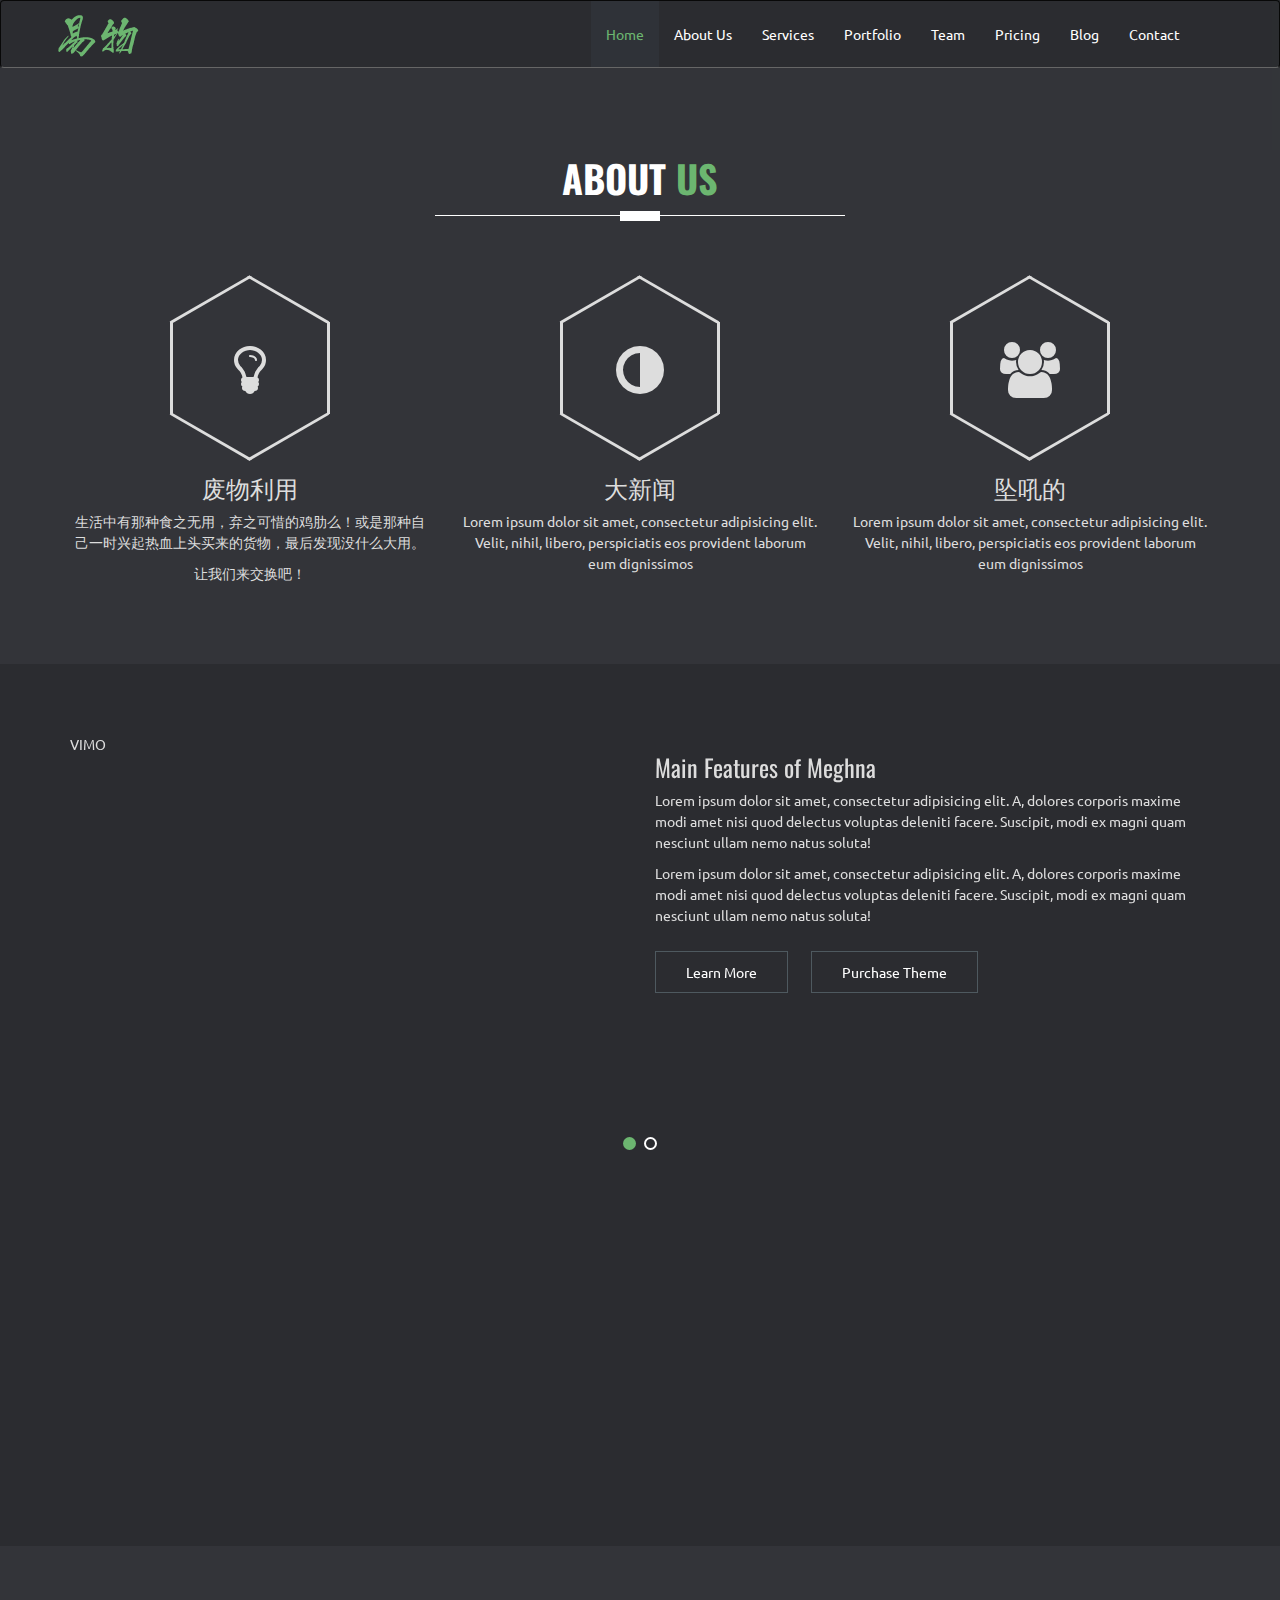
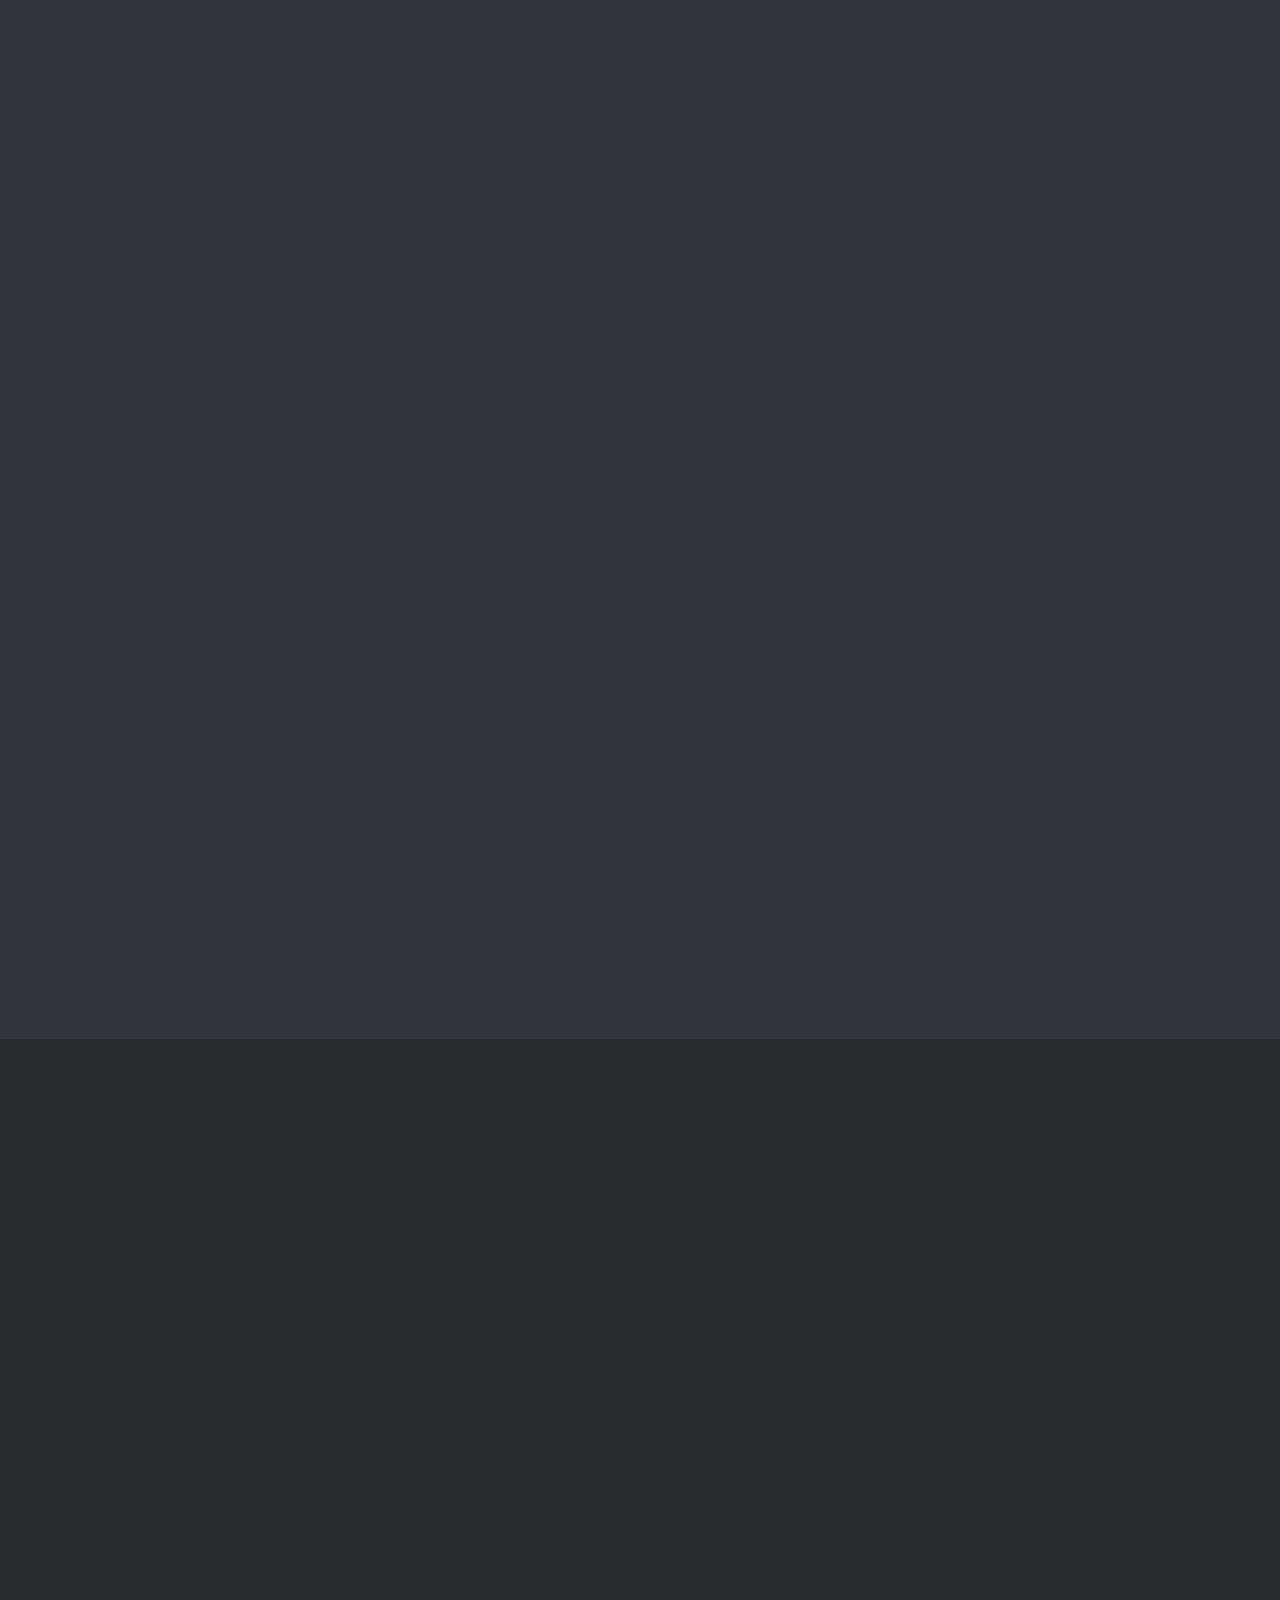
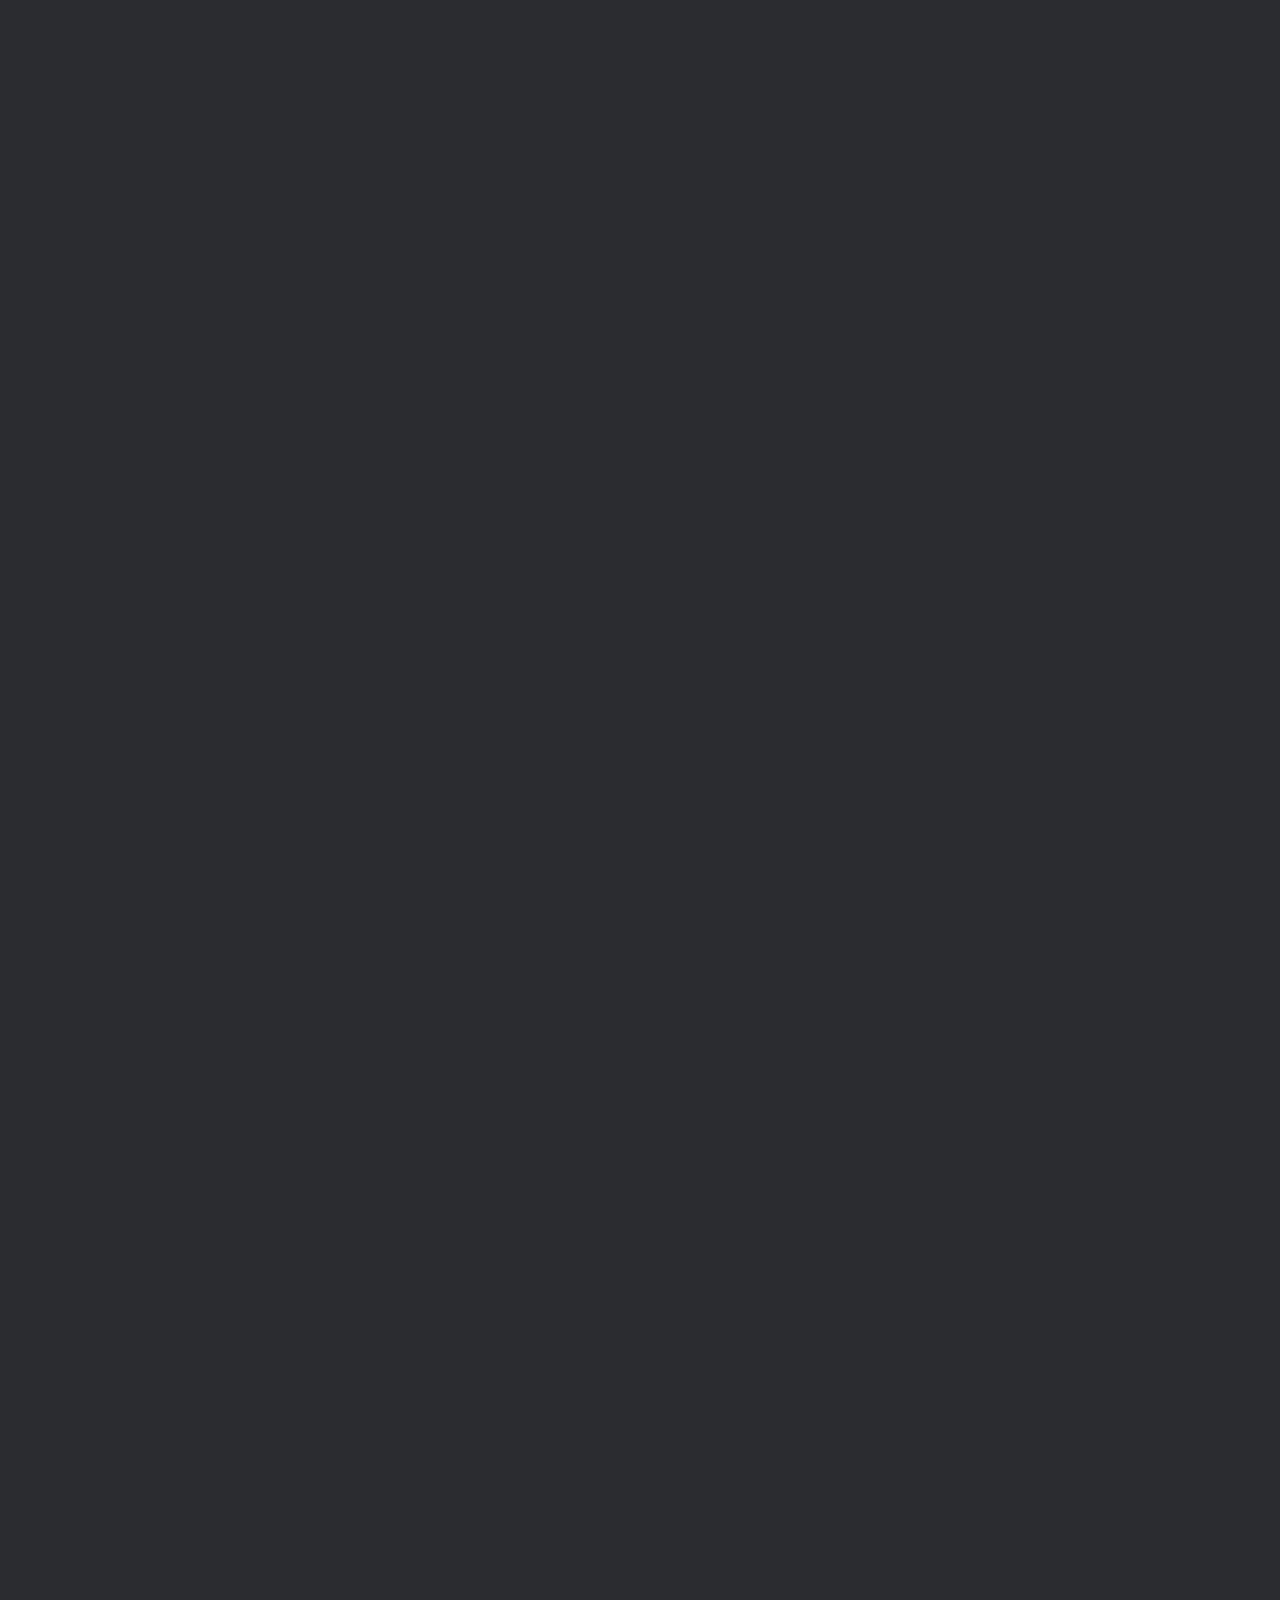
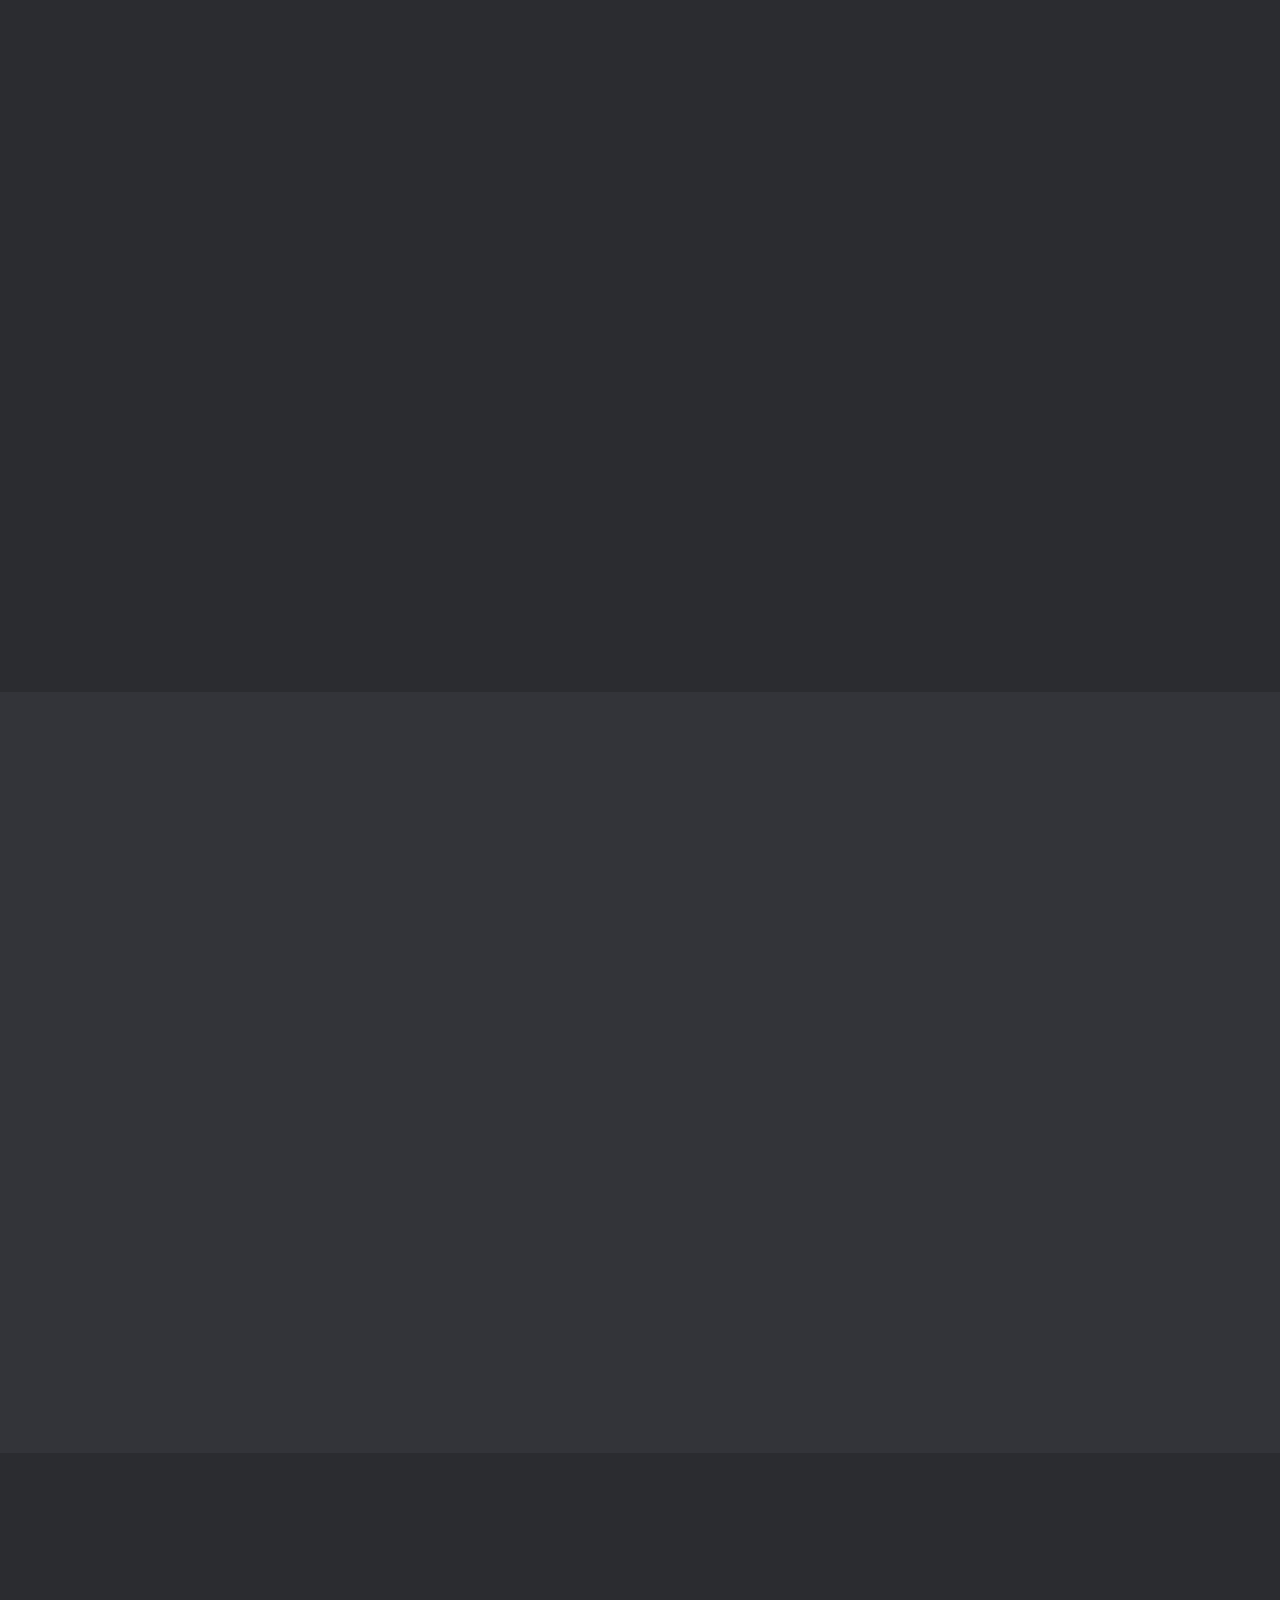
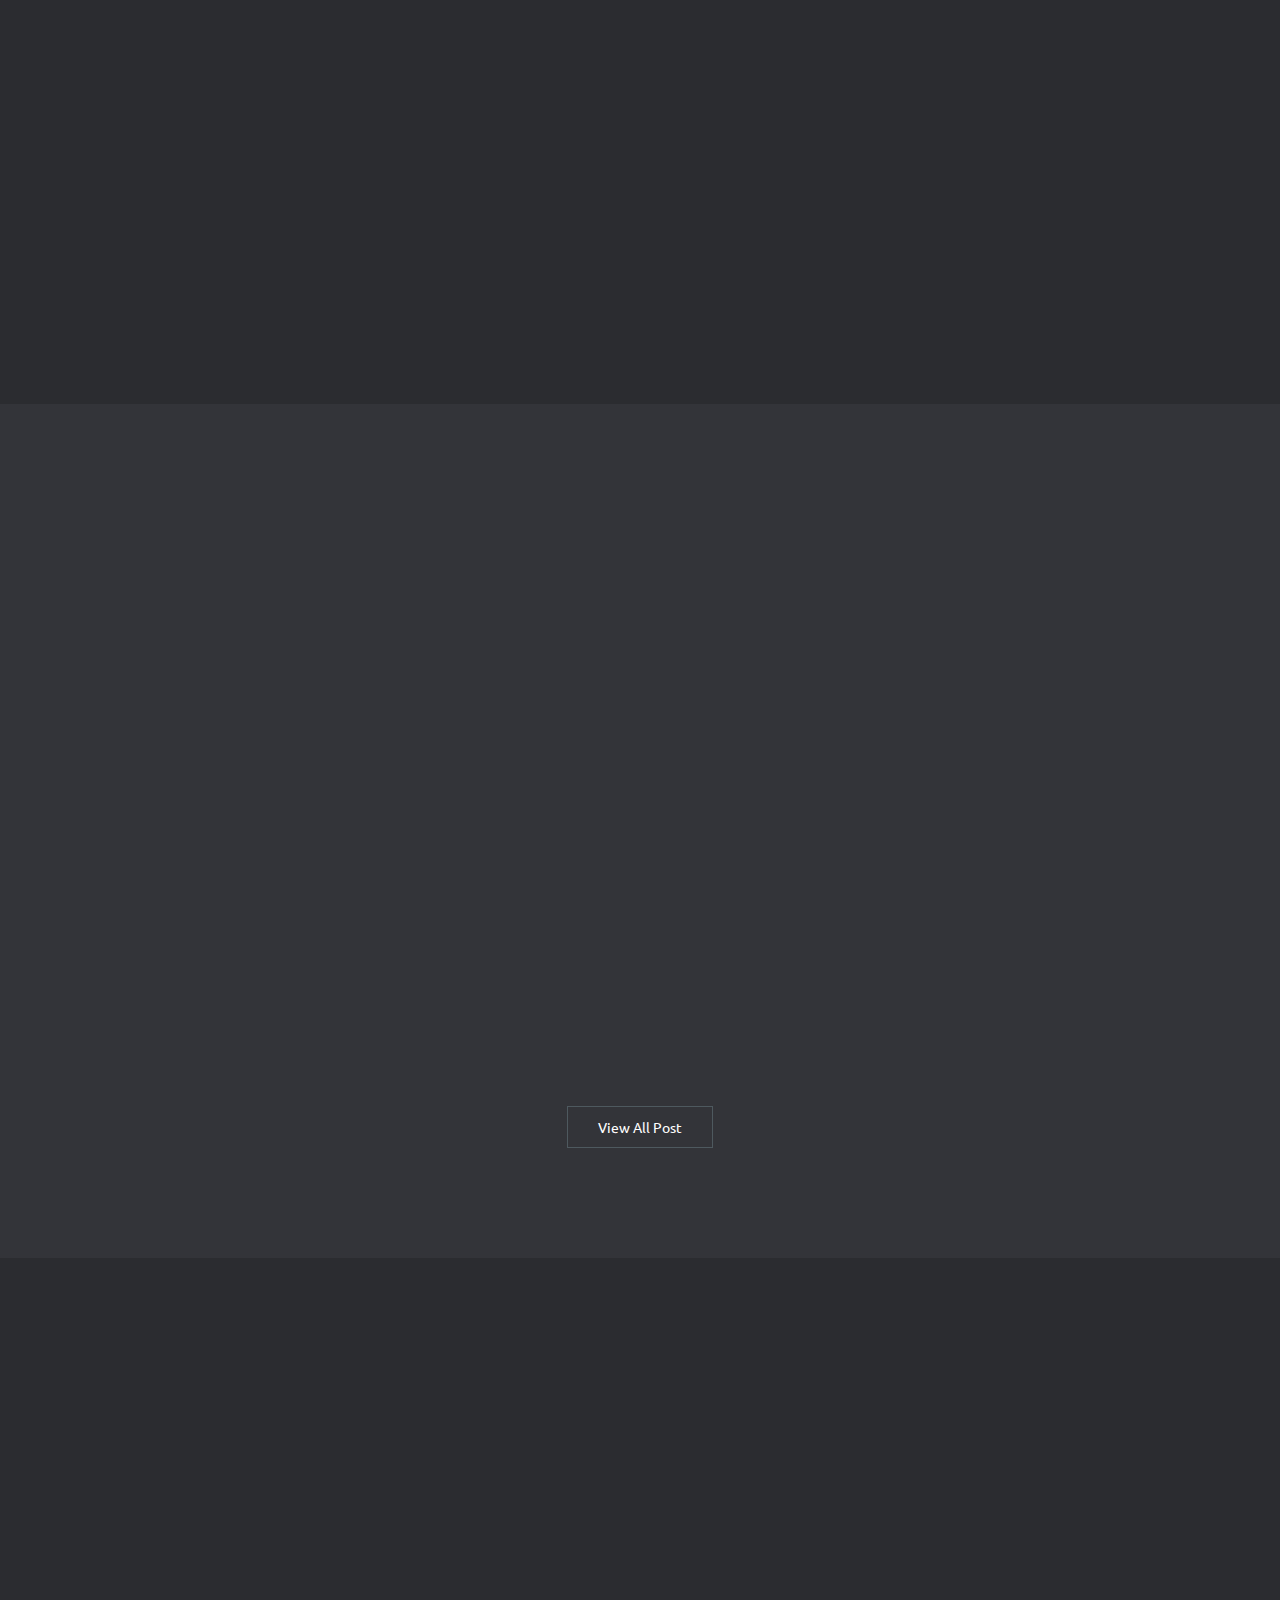
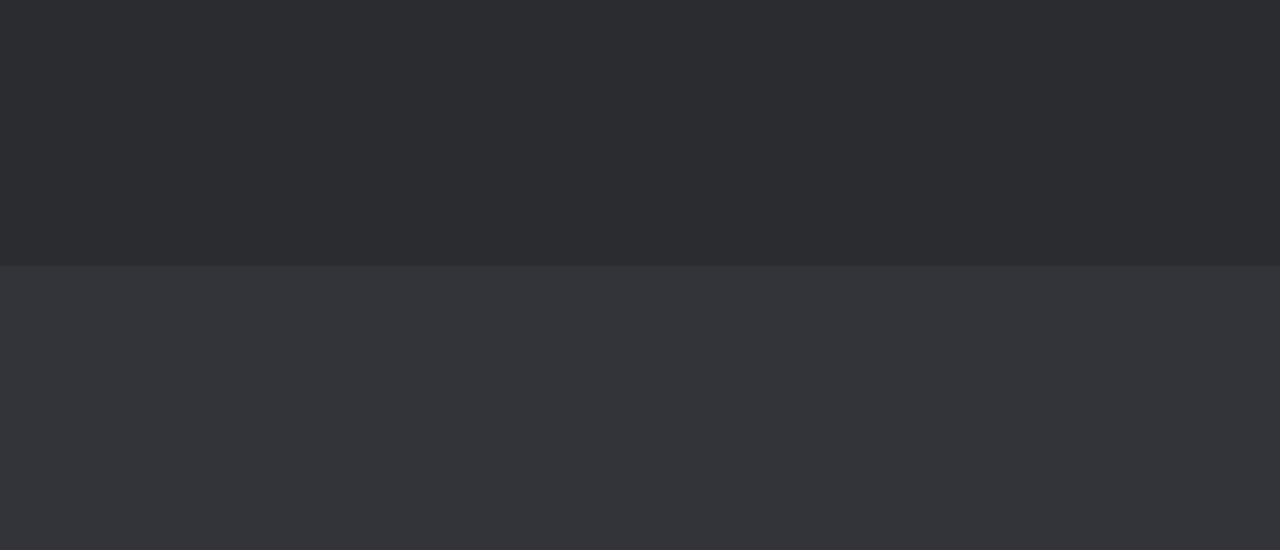
==== commit f9b71545: "修改index.html" ====
--- a/web/index.html
+++ b/web/index.html
@@ -4,288 +4,1462 @@
 <!--[if IE 8]>         <html class="no-js lt-ie9"> <![endif]-->
 <!--[if gt IE 8]><!-->
 <html class="no-js">
-  <!--<![endif]-->
-
-  <head>
-    <meta http-equiv="Content-Type" content="text/html; charset=UTF-8">
-    <meta name="description" content="BUAA Database course design">
-
-    <meta name="author" content="TongyuYue">
-
-    <title>易物校园二手物品交换平台</title>
-
-    <!-- Mobile Specific Meta
+<!--<![endif]-->
+
+<head>
+  <meta http-equiv="Content-Type" content="text/html; charset=UTF-8">
+  <meta name="description" content="BUAA database course work">
+
+  <meta name="author" content="TongyuYue">
+
+  <title>易物校园二手物品交换平台</title>
+
+  <!-- Mobile Specific Meta
         ================================================== -->
-    <meta name="viewport" content="width=device-width, initial-scale=1">
-
-    <!-- Favicon -->
-    <link rel="shortcut icon" type="image/x-icon" href="img/favicon.png" />
-
-    <!-- CSS
+  <meta name="viewport" content="width=device-width, initial-scale=1">
+
+  <!-- Favicon -->
+  <link rel="shortcut icon" type="image/x-icon" href="img/favicon.png" />
+
+  <!-- CSS
         ================================================== -->
-    <!-- Fontawesome Icon font -->
-    <link rel="stylesheet" href="css/font-awesome.min.css">
-    <!-- bootstrap.min css -->
-    <link rel="stylesheet" href="css/bootstrap.min.css">
-    <!-- Animate.css -->
-    <link rel="stylesheet" href="css/animate.css">
-    <!-- Owl Carousel -->
-    <link rel="stylesheet" href="css/owl.carousel.css">
-    <!-- Grid Component css -->
-    <link rel="stylesheet" href="css/component.css">
-    <!-- Slit Slider css -->
-    <link rel="stylesheet" href="css/slit-slider.css">
-    <!-- Main Stylesheet -->
-    <link rel="stylesheet" href="css/main.css">
-    <!-- Media Queries -->
-    <link rel="stylesheet" href="css/media-queries.css">
-
-    <!--
+  <!-- Fontawesome Icon font -->
+  <link rel="stylesheet" href="css/font-awesome.min.css">
+  <!-- bootstrap.min css -->
+  <link rel="stylesheet" href="css/bootstrap.min.css">
+  <!-- Animate.css -->
+  <link rel="stylesheet" href="css/animate.css">
+  <!-- Owl Carousel -->
+  <link rel="stylesheet" href="css/owl.carousel.css">
+  <!-- Grid Component css -->
+  <link rel="stylesheet" href="css/component.css">
+  <!-- Slit Slider css -->
+  <link rel="stylesheet" href="css/slit-slider.css">
+  <!-- Main Stylesheet -->
+  <link rel="stylesheet" href="css/main.css">
+  <!-- Media Queries -->
+  <link rel="stylesheet" href="css/media-queries.css">
+
+  <!--
         Google Font
         =========================== -->
 
-    <!-- Oswald / Title Font -->
-    <link href='http://fonts.useso.com/css?family=Oswald:400,300' rel='stylesheet' type='text/css'>
-    <!-- Ubuntu / Body Font -->
-    <link href='http://fonts.useso.com/css?family=Ubuntu:400,300' rel='stylesheet' type='text/css'>
-
-    <!-- Modernizer Script for old Browsers -->
-    <script src="js/modernizr-2.6.2.min.js"></script>
-
-
-
-
-  </head>
-
-  <body id="body">
-    <!--
+  <!-- Oswald / Title Font -->
+  <link href='http://fonts.useso.com/css?family=Oswald:400,300' rel='stylesheet' type='text/css'>
+  <!-- Ubuntu / Body Font -->
+  <link href='http://fonts.useso.com/css?family=Ubuntu:400,300' rel='stylesheet' type='text/css'>
+
+  <!-- Modernizer Script for old Browsers -->
+  <script src="js/modernizr-2.6.2.min.js"></script>
+
+
+
+
+</head>
+
+<body id="body">
+  <!--
         Start Preloader
         ==================================== -->
-    <div id="loading-mask">
-      <div class="loading-img">
-        <img alt="Meghna Preloader" src="img/preloader.gif" />
-      </div>
-    </div>
-    <!--
+  <div id="loading-mask">
+    <div class="loading-img">
+      <img alt="Yiwu Preloader" src="img/preloader.gif" />
+    </div>
+  </div>
+  <!--
         End Preloader
         ==================================== -->
 
-    <!--
+  <!--
         Welcome Slider
         ==================================== -->
 
-    <!--/#home section-->
-
-    <!-- 
+  <!--/#home section-->
+
+  <!-- 
         Fixed Navigation
         ==================================== -->
-    <header id="navigation" class="navbar navbar-inverse">
-      <div class="container">
-        <div class="navbar-header">
-          <!-- responsive nav button -->
-          <button type="button" class="navbar-toggle" data-toggle="collapse" data-target=".navbar-collapse">
+  <header id="navigation" class="navbar navbar-inverse">
+    <div class="container">
+      <div class="navbar-header">
+        <!-- responsive nav button -->
+        <button type="button" class="navbar-toggle" data-toggle="collapse" data-target=".navbar-collapse">
                         <span class="sr-only">Toggle navigation</span>
                         <span class="icon-bar"></span>
                         <span class="icon-bar"></span>
                         <span class="icon-bar"></span>
                     </button>
-          <!-- /responsive nav button -->
-
-          <!-- logo -->
-          <a class="navbar-brand" href="#body">
-            <h1 id="logo">
-              <img src="img/logo-yiwu.png" alt="yiwu" />
-            </h1>
-          </a>
-          <!-- /logo -->
-        </div>
-
-        <!-- main nav -->
-        <nav class="collapse navbar-collapse navbar-right" role="Navigation">
-          <ul id="nav" class="nav navbar-nav">
-            <li class="current"><a href="#body">Home</a></li>
-            <li><a href="#about">About Us</a></li>
-            <li><a href="#services">Services</a></li>
-            <li><a href="#showcase">Portfolio</a></li>
-            <li><a href="#our-team">Team</a></li>
-            <li><a href="#pricing">Pricing</a></li>
-            <li><a href="#blog">Blog</a></li>
-            <li><a href="#contact-us">Contact</a></li>
-          </ul>
-        </nav>
-        <!-- /main nav -->
-
+        <!-- /responsive nav button -->
+
+        <!-- logo -->
+        <a class="navbar-brand" href="#body">
+          <h1 id="logo">
+            <img src="img/logo-yiwu.png" alt="yiwu" />
+          </h1>
+        </a>
+        <!-- /logo -->
       </div>
-    </header>
-    <!--
+
+      <!-- main nav -->
+      <nav class="collapse navbar-collapse navbar-right" role="Navigation">
+        <ul id="nav" class="nav navbar-nav">
+          <li class="current"><a href="#body">Home</a></li>
+          <li><a href="#about">About Us</a></li>
+          <li><a href="#services">Services</a></li>
+          <li><a href="#showcase">Portfolio</a></li>
+          <li><a href="#our-team">Team</a></li>
+          <li><a href="#pricing">Pricing</a></li>
+          <li><a href="#blog">Blog</a></li>
+          <li><a href="#contact-us">Contact</a></li>
+        </ul>
+      </nav>
+      <!-- /main nav -->
+
+    </div>
+  </header>
+  <!--
         End Fixed Navigation
         ==================================== -->
 
-    <div class="copyrights">Collect from <a href="https://github.com/mycraftmw/db-course">GitHub</a></div>
-
-    <!--
+  <div class="copyrights">Collect from <a href="https://github.com/mycraftmw/db-course">GitHub</a></div>
+
+  <!--
         Start About Section
         ==================================== -->
-    <section id="about" class="bg-one">
-      <div class="container">
-        <div class="row">
+  <section id="about" class="bg-one">
+    <div class="container">
+      <div class="row">
+
+        <!-- section title -->
+        <div class="title text-center wow fadeIn" data-wow-duration="1500ms">
+          <h2>About <span class="color">Us</span></h2>
+          <div class="border"></div>
+        </div>
+        <!-- /section title -->
+
+        <!-- About item -->
+        <div class="col-md-4 text-center wow fadeInUp" data-wow-duration="500ms">
+          <div class="wrap-about">
+            <div class="icon-box">
+              <i class="fa fa-lightbulb-o fa-4x"></i>
+            </div>
+            <!-- Express About Yourself -->
+            <div class="about-content text-center">
+              <h3>废物利用</h3>
+              <p>生活中有那种食之无用，弃之可惜的鸡肋么！或是那种自己一时兴起热血上头买来的货物，最后发现没什么大用。</p>
+              <p>让我们来交换吧！</p>
+            </div>
+          </div>
+        </div>
+        <!-- End About item -->
+
+        <!-- About item -->
+        <div class="col-md-4 text-center wow fadeInUp" data-wow-duration="500ms" data-wow-delay="250ms">
+          <div class="wrap-about">
+            <div class="icon-box">
+              <i class="fa fa-adjust fa-4x "></i>
+            </div>
+            <!-- Express About Yourself -->
+            <div class="about-content text-center">
+              <h3>大新闻</h3>
+              <p>Lorem ipsum dolor sit amet, consectetur adipisicing elit. Velit, nihil, libero, perspiciatis eos provident
+                laborum eum dignissimos</p>
+            </div>
+          </div>
+        </div>
+        <!-- End About item -->
+
+        <!-- About item -->
+        <div class="col-md-4 text-center wow fadeInUp" data-wow-duration="500ms" data-wow-delay="500ms">
+          <div class="wrap-about kill-margin-bottom">
+            <div class="icon-box">
+              <i class="fa fa-users fa-4x"></i>
+            </div>
+            <!-- Express About Yourself -->
+            <div class="about-content text-center">
+              <h3>坠吼的</h3>
+              <p>Lorem ipsum dolor sit amet, consectetur adipisicing elit. Velit, nihil, libero, perspiciatis eos provident
+                laborum eum dignissimos</p>
+            </div>
+          </div>
+        </div>
+        <!-- End About item -->
+
+      </div>
+      <!-- End row -->
+    </div>
+    <!-- End container -->
+  </section>
+  <!-- End section -->
+
+  <!--
+        Start Main Features
+        ==================================== -->
+  <section id="main-features">
+    <div class="container">
+      <div class="row">
+
+        <!-- features item -->
+        <div id="features">
+          <div class="item">
+
+            <div class="features-item">
+
+              <!-- features media -->
+              <div class="col-md-6 feature-media media-wrapper wow fadeInUp" data-wow-duration="500ms">
+                VIMO
+              </div>
+              <!-- /features media -->
+
+              <!-- features content -->
+              <div class="col-md-6 feature-desc wow fadeInUp" data-wow-duration="500ms" data-wow-delay="300ms">
+                <h3>Main Features of Meghna</h3>
+                <p>Lorem ipsum dolor sit amet, consectetur adipisicing elit. A, dolores corporis maxime modi amet nisi quod
+                  delectus voluptas deleniti facere. Suscipit, modi ex magni quam nesciunt ullam nemo natus soluta!</p>
+                <p>Lorem ipsum dolor sit amet, consectetur adipisicing elit. A, dolores corporis maxime modi amet nisi quod
+                  delectus voluptas deleniti facere. Suscipit, modi ex magni quam nesciunt ullam nemo natus soluta!</p>
+                <a href="#" class="btn btn-transparent">Learn More</a>
+                <a href="#" class="btn btn-transparent">Purchase Theme</a>
+              </div>
+              <!-- /features content -->
+
+            </div>
+          </div>
+
+          <div class="item">
+            <div class="features-item">
+
+              <!-- features media -->
+              <div class="col-md-6 feature-media wow fadeInUp" data-wow-duration="500ms">
+                <img src="img/blog/3D-beach-art.jpg" alt="3D Beach Art | Meghna" class="img-responsive">
+              </div>
+              <!-- /features media -->
+
+              <!-- features content -->
+              <div class="col-md-6 feature-desc wow fadeInUp" data-wow-duration="500ms" data-wow-delay="300ms">
+                <h3>Main Features of Meghna</h3>
+                <p>Lorem ipsum dolor sit amet, consectetur adipisicing elit. A, dolores corporis maxime modi amet nisi quod
+                  delectus voluptas deleniti facere. Suscipit, modi ex magni quam nesciunt ullam nemo natus soluta!</p>
+                <p>Lorem ipsum dolor sit amet, consectetur adipisicing elit. A, dolores corporis maxime modi amet nisi quod
+                  delectus voluptas deleniti facere. Suscipit, modi ex magni quam nesciunt ullam nemo natus soluta!</p>
+                <a href="#" class="btn btn-transparent">Learn More</a>
+                <a href="#" class="btn btn-transparent">Purchase Theme</a>
+              </div>
+              <!-- /features content -->
+
+            </div>
+          </div>
+        </div>
+        <!-- /features item -->
+
+      </div>
+      <!-- End row -->
+    </div>
+    <!-- End container -->
+  </section>
+  <!-- End section -->
+
+  <!--
+        Start Counter Section
+        ==================================== -->
+
+  <section id="counter" class="parallax-section">
+    <div class="container">
+      <div class="row">
+
+        <!-- first count item -->
+        <div class="col-md-3 col-sm-6 col-xs-12 text-center wow fadeInDown" data-wow-duration="500ms">
+          <div class="counters-item">
+            <div>
+              <span data-speed="3000" data-to="320">320</span>
+            </div>
+            <i class="fa fa-users fa-3x"></i>
+            <h3>Happy Clients</h3>
+          </div>
+        </div>
+        <!-- end first count item -->
+
+        <!-- second count item -->
+        <div class="col-md-3 col-sm-6 col-xs-12 text-center wow fadeInDown" data-wow-duration="500ms" data-wow-delay="200ms">
+          <div class="counters-item">
+            <div>
+              <span data-speed="3000" data-to="565">565</span>
+            </div>
+            <i class="fa fa-check-square fa-3x"></i>
+            <h3>Projects completed</h3>
+          </div>
+        </div>
+        <!-- end second count item -->
+
+        <!-- third count item -->
+        <div class="col-md-3 col-sm-6 col-xs-12 text-center wow fadeInDown" data-wow-duration="500ms" data-wow-delay="400ms">
+          <div class="counters-item">
+            <div>
+              <span data-speed="3000" data-to="95">95</span>
+              <span>%</span>
+            </div>
+            <i class="fa fa-thumbs-up fa-3x"></i>
+            <h3>Positive feedback</h3>
+
+          </div>
+        </div>
+        <!-- end third count item -->
+
+        <!-- fourth count item -->
+        <div class="col-md-3 col-sm-6 col-xs-12 text-center wow fadeInDown" data-wow-duration="500ms" data-wow-delay="600ms">
+          <div class="counters-item kill-margin-bottom">
+            <div>
+              <span data-speed="3000" data-to="2500">2500</span>
+            </div>
+            <i class="fa fa-coffee fa-3x"></i>
+            <h3>Cups of Coffee</h3>
+          </div>
+        </div>
+        <!-- end fourth count item -->
+
+      </div>
+      <!-- end row -->
+    </div>
+    <!-- end container -->
+  </section>
+  <!-- end section -->
+
+
+  <!-- Start Services Section
+        ==================================== -->
+
+  <section id="services" class="bg-one">
+    <div class="container">
+      <div class="row">
+
+        <!-- section title -->
+        <div class="title text-center wow fadeIn" data-wow-duration="500ms">
+          <h2>Our <span class="color">Services</span></h2>
+          <div class="border"></div>
+        </div>
+        <!-- /section title -->
+
+        <!-- Single Service Item -->
+        <article class="col-md-4 col-sm-6 col-xs-12 wow fadeInUp" data-wow-duration="500ms">
+          <div class="service-block text-center">
+            <div class="service-icon text-center">
+              <i class="fa fa-wordpress fa-5x"></i>
+            </div>
+            <h3>WordPress Theme</h3>
+            <p>Lorem ipsum dolor sit amet, consectetur.. Sed id lorem eget orci dictum facilisis vel id tellus. Nullam iaculis
+              arcu at mauris dapibus consectetur.</p>
+          </div>
+        </article>
+        <!-- End Single Service Item -->
+
+        <!-- Single Service Item -->
+        <article class="col-md-4 col-sm-6 col-xs-12 wow fadeInUp" data-wow-duration="500ms" data-wow-delay="200ms">
+          <div class="service-block text-center">
+            <div class="service-icon text-center">
+              <i class="fa fa-desktop fa-5x"></i>
+            </div>
+            <h3>Responsive Design</h3>
+            <p>Lorem ipsum dolor sit amet, consectetur.. Sed id lorem eget orci dictum facilisis vel id tellus. Nullam iaculis
+              arcu at mauris dapibus consectetur.</p>
+          </div>
+        </article>
+        <!-- End Single Service Item -->
+
+        <!-- Single Service Item -->
+        <article class="col-md-4 col-sm-6 col-xs-12 wow fadeInUp" data-wow-duration="500ms" data-wow-delay="400ms">
+          <div class="service-block text-center">
+            <div class="service-icon text-center">
+              <i class="fa fa-play fa-5x"></i>
+            </div>
+            <h3>Media &amp; Advertisement</h3>
+            <p>Lorem ipsum dolor sit amet, consectetur.. Sed id lorem eget orci dictum facilisis vel id tellus. Nullam iaculis
+              arcu at mauris dapibus consectetur.</p>
+          </div>
+        </article>
+        <!-- End Single Service Item -->
+
+        <!-- Single Service Item -->
+        <article class="col-md-4 col-sm-6 col-xs-12 wow fadeInDown" data-wow-duration="500ms" data-wow-delay="200ms">
+          <div class="service-block text-center">
+            <div class="service-icon text-center">
+              <i class="fa fa-eye fa-5x"></i>
+            </div>
+            <h3>Graphic Design</h3>
+            <p>Lorem ipsum dolor sit amet, consectetur.. Sed id lorem eget orci dictum facilisis vel id tellus. Nullam iaculis
+              arcu at mauris dapibus consectetur.</p>
+          </div>
+        </article>
+        <!-- End Single Service Item -->
+
+        <!-- Single Service Item -->
+        <article class="col-md-4 col-sm-6 col-xs-12 wow fadeInDown" data-wow-duration="500ms" data-wow-delay="400ms">
+          <div class="service-block text-center">
+            <div class="service-icon text-center">
+              <i class="fa fa-android fa-5x"></i>
+            </div>
+            <h3>Apps Development</h3>
+            <p>Lorem ipsum dolor sit amet, consectetur.. Sed id lorem eget orci dictum facilisis vel id tellus. Nullam iaculis
+              arcu at mauris dapibus consectetur.</p>
+          </div>
+        </article>
+        <!-- End Single Service Item -->
+
+        <!-- Single Service Item -->
+        <article class="col-md-4 col-sm-6 col-xs-12 wow fadeInDown" data-wow-duration="500ms" data-wow-delay="600ms">
+          <div class="service-block text-center kill-margin-bottom">
+            <div class="service-icon text-center">
+              <i class="fa fa-link fa-5x"></i>
+            </div>
+            <h3>Networking</h3>
+            <p>Lorem ipsum dolor sit amet, consectetur.. Sed id lorem eget orci dictum facilisis vel id tellus. Nullam iaculis
+              arcu at mauris dapibus consectetur.</p>
+          </div>
+        </article>
+        <!-- End Single Service Item -->
+
+      </div>
+      <!-- End row -->
+    </div>
+    <!-- End container -->
+  </section>
+  <!-- End section -->
+
+
+  <!-- Start Portfolio Section
+        =========================================== -->
+
+  <section id="showcase">
+    <div class="container">
+      <div class="row wow fadeInDown" data-wow-duration="500ms">
+        <div class="col-lg-12">
 
           <!-- section title -->
-          <div class="title text-center wow fadeIn" data-wow-duration="1500ms">
-            <h2>About <span class="color">Us</span></h2>
+          <div class="title text-center">
+            <h2>Our <span class="color">Works</span></h2>
             <div class="border"></div>
           </div>
           <!-- /section title -->
 
-          <!-- About item -->
-          <div class="col-md-4 text-center wow fadeInUp" data-wow-duration="500ms">
-            <div class="wrap-about">
-              <div class="icon-box">
-                <i class="fa fa-lightbulb-o fa-4x"></i>
-              </div>
-              <!-- Express About Yourself -->
-              <div class="about-content text-center">
-                <h3>废物利用</h3>
-                <p>生活中有那种食之无用，弃之可惜的鸡肋么！或是那种自己一时兴起热血上头买来的货物，最后发现没什么大用。</p>
-                <p>让我们来交换吧！</p>
-              </div>
-            </div>
-          </div>
-          <!-- End About item -->
-
-          <!-- About item -->
-          <div class="col-md-4 text-center wow fadeInUp" data-wow-duration="500ms" data-wow-delay="250ms">
-            <div class="wrap-about">
-              <div class="icon-box">
-                <i class="fa fa-fire fa-4x "></i>
-              </div>
-              <!-- Express About Yourself -->
-              <div class="about-content text-center">
-                <h3>大新闻</h3>
-                <p>Lorem ipsum dolor sit amet, consectetur adipisicing elit. Velit, nihil, libero, perspiciatis eos provident laborum eum dignissimos</p>
-              </div>
-            </div>
-          </div>
-          <!-- End About item -->
-
-          <!-- About item -->
-          <div class="col-md-4 text-center wow fadeInUp" data-wow-duration="500ms" data-wow-delay="500ms">
-            <div class="wrap-about kill-margin-bottom">
-              <div class="icon-box">
-                <i class="fa fa-users fa-4x"></i>
-              </div>
-              <!-- Express About Yourself -->
-              <div class="about-content text-center">
-                <h3>坠吼的</h3>
-                <p>Lorem ipsum dolor sit amet, consectetur adipisicing elit. Velit, nihil, libero, perspiciatis eos provident laborum eum dignissimos</p>
-              </div>
-            </div>
-          </div>
-          <!-- End About item -->
-
-        </div>
-        <!-- End row -->
+          <!-- portfolio item filtering -->
+          <div class="portfolio-filter clearfix">
+            <ul class="text-center">
+              <li><a href="javascript:void(0)" class="filter" data-filter="all">All</a></li>
+              <li><a href="javascript:void(0)" class="filter" data-filter=".app">Mobile App</a></li>
+              <li><a href="javascript:void(0)" class="filter" data-filter=".web">Web Design</a></li>
+              <li><a href="javascript:void(0)" class="filter" data-filter=".photoshop">Photoshop</a></li>
+              <li><a href="javascript:void(0)" class="filter" data-filter=".illustrator">Illustrator</a></li>
+            </ul>
+          </div>
+          <!-- /portfolio item filtering -->
+
+        </div>
+        <!-- /end col-lg-12 -->
       </div>
-      <!-- End container -->
-    </section>
-    <!-- End section -->
-
-    <!-- end Contact Area
+      <!-- end row -->
+    </div>
+    <!-- end container -->
+
+    <!-- portfolio items -->
+    <div class="portfolio-item-wrapper wow fadeInUp" data-wow-duration="500ms">
+      <ul id="og-grid" class="og-grid">
+
+        <!-- single portfolio item -->
+        <li class="mix app">
+          <a href="javascript:void(0)" data-largesrc="img/portfolio/portx1.jpg" data-title="Azuki bean" data-description="Swiss chard pumpkin bunya nuts maize plantain aubergine napa cabbage soko coriander sweet pepper water spinach winter purslane shallot tigernut lentil beetroot.">
+            <img src="img/portfolio/portx1.jpg" alt="Meghna">
+            <div class="hover-mask">
+              <h3>Azuki bean</h3>
+              <span>
+                                    <i class="fa fa-plus fa-2x"></i>
+                                </span>
+            </div>
+          </a>
+        </li>
+        <!-- /single portfolio item -->
+
+        <!-- single portfolio item -->
+        <li class="mix web">
+          <a href="javascript:void(0)" data-largesrc="img/portfolio/portx1.jpg" data-title="Veggies sunt bona vobis" data-description="Komatsuna prairie turnip wattle seed artichoke mustard horseradish taro rutabaga ricebean carrot black-eyed pea turnip greens beetroot yarrow watercress kombu.">
+            <img src="img/portfolio/portx1.jpg" alt="Meghna">
+            <div class="hover-mask">
+              <h3>Veggies sunt bona vobis</h3>
+              <span>
+                                    <i class="fa fa-plus fa-2x"></i>
+                                </span>
+            </div>
+          </a>
+        </li>
+        <!-- /single portfolio item -->
+
+        <!-- single portfolio item -->
+        <li class="mix photoshop">
+          <a href="javascript:void(0)" data-largesrc="img/portfolio/portx1.jpg" data-title="Dandelion horseradish" data-description="Cabbage bamboo shoot broccoli rabe chickpea chard sea lettuce lettuce ricebean artichoke earthnut pea aubergine okra brussels sprout avocado tomato.">
+            <img src="img/portfolio/portx1.jpg" alt="Meghna">
+            <div class="hover-mask">
+              <h3>Dandelion horseradish</h3>
+              <span>
+                                    <i class="fa fa-plus fa-2x"></i>
+                                </span>
+            </div>
+          </a>
+        </li>
+        <!-- /single portfolio item -->
+
+        <!-- single portfolio item -->
+        <li class="mix illustrator">
+          <a href="javascript:void(0)" data-largesrc="img/portfolio/portx1.jpg" data-title="Dandelion horseradish" data-description="Cabbage bamboo shoot broccoli rabe chickpea chard sea lettuce lettuce ricebean artichoke earthnut pea aubergine okra brussels sprout avocado tomato.">
+            <img src="img/portfolio/portx1.jpg" alt="Meghna">
+            <div class="hover-mask">
+              <h3>Dandelion horseradish</h3>
+              <span>
+                                    <i class="fa fa-plus fa-2x"></i>
+                                </span>
+            </div>
+          </a>
+        </li>
+        <!-- /single portfolio item -->
+
+        <!-- single portfolio item -->
+        <li class="mix app">
+          <a href="javascript:void(0)" data-largesrc="img/portfolio/portx1.jpg" data-title="Azuki bean" data-description="Swiss chard pumpkin bunya nuts maize plantain aubergine napa cabbage soko coriander sweet pepper water spinach winter purslane shallot tigernut lentil beetroot.">
+            <img src="img/portfolio/portx1.jpg" alt="Meghna">
+            <div class="hover-mask">
+              <h3>Azuki bean</h3>
+              <span>
+                                    <i class="fa fa-plus fa-2x"></i>
+                                </span>
+            </div>
+          </a>
+        </li>
+        <!-- /single portfolio item -->
+
+        <!-- single portfolio item -->
+        <li class="mix app">
+          <a href="javascript:void(0)" data-largesrc="img/portfolio/portx1.jpg" data-title="Veggies sunt bona vobis" data-description="Komatsuna prairie turnip wattle seed artichoke mustard horseradish taro rutabaga ricebean carrot black-eyed pea turnip greens beetroot yarrow watercress kombu.">
+            <img src="img/portfolio/portx1.jpg" alt="Meghna">
+            <div class="hover-mask">
+              <h3>Veggies sunt bona vobis</h3>
+              <span>
+                                    <i class="fa fa-plus fa-2x"></i>
+                                </span>
+            </div>
+          </a>
+        </li>
+        <!-- /single portfolio item -->
+
+        <!-- single portfolio item -->
+        <li class="mix web">
+          <a href="javascript:void(0)" data-largesrc="img/portfolio/portx1.jpg" data-title="Dandelion horseradish" data-description="Cabbage bamboo shoot broccoli rabe chickpea chard sea lettuce lettuce ricebean artichoke earthnut pea aubergine okra brussels sprout avocado tomato.">
+            <img src="img/portfolio/portx1.jpg" alt="Meghna">
+            <div class="hover-mask">
+              <h3>Dandelion horseradish</h3>
+              <span>
+                                    <i class="fa fa-plus fa-2x"></i>
+                                </span>
+            </div>
+          </a>
+        </li>
+        <!-- /single portfolio item -->
+
+        <!-- single portfolio item -->
+        <li class="mix photoshop">
+          <a href="javascript:void(0)" data-largesrc="img/portfolio/portx1.jpg" data-title="Azuki bean" data-description="Swiss chard pumpkin bunya nuts maize plantain aubergine napa cabbage soko coriander sweet pepper water spinach winter purslane shallot tigernut lentil beetroot.">
+            <img src="img/portfolio/portx1.jpg" alt="Meghna">
+            <div class="hover-mask">
+              <h3>Azuki bean</h3>
+              <span>
+                                    <i class="fa fa-plus fa-2x"></i>
+                                </span>
+            </div>
+          </a>
+        </li>
+        <!-- /single portfolio item -->
+
+        <!-- single portfolio item -->
+        <li class="mix photoshop">
+          <a href="javascript:void(0)" data-largesrc="img/portfolio/portx1.jpg" data-title="Veggies sunt bona vobis" data-description="Komatsuna prairie turnip wattle seed artichoke mustard horseradish taro rutabaga ricebean carrot black-eyed pea turnip greens beetroot yarrow watercress kombu.">
+            <img src="img/portfolio/portx1.jpg" alt="Meghna">
+            <div class="hover-mask">
+              <h3>Veggies sunt bona vobis</h3>
+              <span>
+                                    <i class="fa fa-plus fa-2x"></i>
+                                </span>
+            </div>
+          </a>
+        </li>
+        <!-- /single portfolio item -->
+
+        <!-- single portfolio item -->
+        <li class="mix illustrator">
+          <a href="javascript:void(0)" data-largesrc="img/portfolio/portx1.jpg" data-title="Veggies sunt bona vobis" data-description="Komatsuna prairie turnip wattle seed artichoke mustard horseradish taro rutabaga ricebean carrot black-eyed pea turnip greens beetroot yarrow watercress kombu.">
+            <img src="img/portfolio/portx1.jpg" alt="Meghna">
+            <div class="hover-mask">
+              <h3>Veggies sunt bona vobis</h3>
+              <span>
+                                    <i class="fa fa-plus fa-2x"></i>
+                                </span>
+            </div>
+          </a>
+        </li>
+        <!-- /single portfolio item -->
+
+        <!-- single portfolio item -->
+        <li class="mix web">
+          <a href="javascript:void(0)" data-largesrc="img/portfolio/portx1.jpg" data-title="Dandelion horseradish" data-description="Cabbage bamboo shoot broccoli rabe chickpea chard sea lettuce lettuce ricebean artichoke earthnut pea aubergine okra brussels sprout avocado tomato.">
+            <img src="img/portfolio/portx1.jpg" alt="Meghna">
+            <div class="hover-mask">
+              <h3>Dandelion horseradish</h3>
+              <span>
+                                    <i class="fa fa-plus fa-2x"></i>
+                                </span>
+            </div>
+          </a>
+        </li>
+        <!-- /single portfolio item -->
+
+        <!-- single portfolio item -->
+        <li class="mix app">
+          <a href="javascript:void(0)" data-largesrc="img/portfolio/portx1.jpg" data-title="Azuki bean" data-description="Swiss chard pumpkin bunya nuts maize plantain aubergine napa cabbage soko coriander sweet pepper water spinach winter purslane shallot tigernut lentil beetroot.">
+            <img src="img/portfolio/portx1.jpg" alt="Meghna">
+            <div class="hover-mask">
+              <h3>Azuki bean</h3>
+              <span>
+                                    <i class="fa fa-plus fa-2x"></i>
+                                </span>
+            </div>
+          </a>
+        </li>
+        <!-- /single portfolio item -->
+
+      </ul>
+      <!-- end og grid -->
+    </div>
+    <!-- portfolio items wrapper -->
+
+  </section>
+  <!-- End section -->
+
+
+  <!-- Start Team Skills
+        =========================================== -->
+
+  <section id="team-skills" class="parallax-section">
+    <div class="container">
+      <div class="row wow fadeInDown" data-wow-duration="500ms">
+
+        <!-- section title -->
+        <div class="title text-center">
+          <h2>Our <span class="color">Skills</span></h2>
+          <div class="border"></div>
+        </div>
+        <!-- /section title -->
+
+        <!-- skill set -->
+        <div class="col-md-3 col-sm-6 col-xs-12 wow fadeInUp" data-wow-duration="500ms">
+          <div class="skill-chart text-center">
+            <span class="chart" data-percent="80">
+                                <span class="percent"></span>
+            </span>
+            <h3><i class="fa fa-wordpress"></i> Wordpress</h3>
+            <p>Lorem ipsum has erroribus design color vituper bonorum depend you usedcom.bonorum dependan be used.</p>
+          </div>
+        </div>
+        <!-- end skill set -->
+
+        <!-- skill set -->
+        <div class="col-md-3 col-sm-6 col-xs-12 wow fadeInUp" data-wow-duration="500ms" data-wow-delay="200ms">
+          <div class="skill-chart text-center">
+            <span class="chart" data-percent="90">
+                                <span class="percent">86</span>
+            </span>
+            <h3><i class="fa fa-html5"></i> HTML 5</h3>
+            <p>Lorem ipsum has erroribus design color vituper bonorum depend you usedcom.bonorum dependan be used.</p>
+          </div>
+        </div>
+        <!-- end skill set -->
+
+        <!-- skill set -->
+        <div class="col-md-3 col-sm-6 col-xs-12 wow fadeInUp" data-wow-duration="500ms" data-wow-delay="400ms">
+          <div class="skill-chart text-center">
+            <span class="chart" data-percent="85">
+                                <span class="percent"></span>
+            </span>
+            <h3><i class="fa fa-android"></i> Android</h3>
+            <p>Lorem ipsum has erroribus design color vituper bonorum depend you usedcom.bonorum dependan be used.</p>
+          </div>
+        </div>
+        <!-- end skill set -->
+
+        <!-- skill set -->
+        <div class="col-md-3 col-sm-6 col-xs-12 wow fadeInUp" data-wow-duration="500ms" data-wow-delay="600ms">
+          <div class="skill-chart text-center">
+            <span class="chart" data-percent="70">
+                                <span class="percent"></span>
+            </span>
+            <h3><i class="fa fa-apple"></i> IOS</h3>
+            <p>Lorem ipsum has erroribus design color vituper bonorum depend you usedcom.bonorum dependan be used.</p>
+          </div>
+        </div>
+        <!-- end skill set -->
+
+      </div>
+      <!-- End row -->
+    </div>
+    <!-- End container -->
+  </section>
+  <!-- End section -->
+
+  <!-- Start Our Team
+        =========================================== -->
+
+  <section id="our-team">
+    <div class="container">
+      <div class="row">
+
+        <!-- section title -->
+        <div class="title text-center wow fadeInUp" data-wow-duration="500ms">
+          <h2>Our <span class="color">Team</span></h2>
+          <div class="border"></div>
+        </div>
+        <!-- /section title -->
+
+        <!-- team member -->
+        <div class="col-md-3 col-sm-6 wow fadeInDown" data-wow-duration="500ms">
+          <article class="team-mate">
+            <div class="member-photo">
+              <!-- member photo -->
+              <img class="img-responsive" src="img/team/member-1.jpg" alt="Meghna">
+              <!-- /member photo -->
+
+              <!-- member social profile -->
+              <div class="mask">
+                <ul class="clearfix">
+                  <li><a href="#"><i class="fa fa-facebook"></i></a></li>
+                  <li><a href="#"><i class="fa fa-twitter"></i></a></li>
+                  <li><a href="#"><i class="fa fa-linkedin"></i></a></li>
+                  <li><a href="#"><i class="fa fa-dribbble"></i></a></li>
+                </ul>
+              </div>
+              <!-- /member social profile -->
+            </div>
+
+            <!-- member name & designation -->
+            <div class="member-title">
+              <h3>Abul Mal Muhit</h3>
+              <span>CEO/Founder</span>
+            </div>
+            <!-- /member name & designation -->
+
+            <!-- about member -->
+            <div class="member-info">
+              <p>Lorem ipsum dolor sit amet consectetur adipisicing elit. Aspernatur necessitatibus ullam, culpa odio.</p>
+            </div>
+            <!-- /about member -->
+
+          </article>
+        </div>
+        <!-- end team member -->
+
+        <!-- team member -->
+        <div class="col-md-3 col-sm-6 wow fadeInDown" data-wow-duration="500ms" data-wow-delay="200ms">
+          <article class="team-mate">
+            <div class="member-photo">
+              <!-- member photo -->
+              <img class="img-responsive" src="img/team/member-1.jpg" alt="Meghna">
+              <!-- /member photo -->
+
+              <!-- member social profile -->
+              <div class="mask">
+                <ul class="clearfix">
+                  <li><a href="#"><i class="fa fa-facebook"></i></a></li>
+                  <li><a href="#"><i class="fa fa-twitter"></i></a></li>
+                  <li><a href="#"><i class="fa fa-linkedin"></i></a></li>
+                  <li><a href="#"><i class="fa fa-dribbble"></i></a></li>
+                </ul>
+              </div>
+              <!-- /member social profile -->
+            </div>
+
+            <!-- member name & designation -->
+            <div class="member-title">
+              <h3>Frank Miller</h3>
+              <span>Manager</span>
+            </div>
+            <!-- /member name & designation -->
+
+            <!-- about member -->
+            <div class="member-info">
+              <p>Lorem ipsum dolor sit amet consectetur adipisicing elit. Aspernatur necessitatibus ullam, culpa odio.</p>
+            </div>
+            <!-- /about member -->
+          </article>
+        </div>
+        <!-- end team member -->
+
+        <!-- team member -->
+        <div class="col-md-3 col-sm-6 wow fadeInDown" data-wow-duration="500ms" data-wow-delay="400ms">
+          <article class="team-mate">
+            <div class="member-photo">
+              <!-- member photo -->
+              <img class="img-responsive" src="img/team/member-1.jpg" alt="Meghna">
+              <!-- /member photo -->
+
+              <!-- member social profile -->
+              <div class="mask">
+                <ul class="clearfix">
+                  <li><a href="#"><i class="fa fa-facebook"></i></a></li>
+                  <li><a href="#"><i class="fa fa-twitter"></i></a></li>
+                  <li><a href="#"><i class="fa fa-linkedin"></i></a></li>
+                  <li><a href="#"><i class="fa fa-dribbble"></i></a></li>
+                </ul>
+              </div>
+              <!-- /member social profile -->
+            </div>
+
+            <!-- member name & designation -->
+            <div class="member-title">
+              <h3>Michael Jonson</h3>
+              <span>Web Developer</span>
+            </div>
+            <!-- /member name & designation -->
+
+            <!-- about member -->
+            <div class="member-info">
+              <p>Lorem ipsum dolor sit amet consectetur adipisicing elit. Aspernatur necessitatibus ullam, culpa odio.</p>
+            </div>
+            <!-- /about member -->
+          </article>
+        </div>
+        <!-- end team member -->
+
+        <!-- team member -->
+        <div class="col-md-3 col-sm-6 wow fadeInDown" data-wow-duration="500ms" data-wow-delay="600ms">
+          <article class="team-mate kill-margin-bottom">
+            <div class="member-photo">
+              <!-- member photo -->
+              <img class="img-responsive" src="img/team/member-1.jpg" alt="Meghna">
+              <!-- /member photo -->
+
+              <!-- member social profile -->
+              <div class="mask">
+                <ul class="clearfix">
+                  <li><a href="#"><i class="fa fa-facebook"></i></a></li>
+                  <li><a href="#"><i class="fa fa-twitter"></i></a></li>
+                  <li><a href="#"><i class="fa fa-linkedin"></i></a></li>
+                  <li><a href="#"><i class="fa fa-dribbble"></i></a></li>
+                </ul>
+              </div>
+              <!-- /member social profile -->
+            </div>
+
+            <!-- member name & designation -->
+            <div class="member-title">
+              <h3>Mo. Kha. Alamgir</h3>
+              <span>SEO Specialist</span>
+            </div>
+            <!-- /member name & designation -->
+
+            <!-- about member -->
+            <div class="member-info">
+              <p>Lorem ipsum dolor sit amet consectetur adipisicing elit. Aspernatur necessitatibus ullam, culpa odio.</p>
+            </div>
+            <!-- /about member -->
+          </article>
+        </div>
+        <!-- end team member -->
+
+      </div>
+      <!-- End row -->
+    </div>
+    <!-- End container -->
+  </section>
+  <!-- End section -->
+
+
+  <!-- Start Twitter Feed
+        =========================================== -->
+
+  <section id="twitter-feed" class="parallax-section">
+    <div class="container">
+      <div class="row">
+        <div class="col-lg-12 text-center">
+
+          <!-- twitter bird -->
+          <div class="twitter-bird wow fadeInDown" data-wow-duration="500ms">
+            <span>
+                                <i class="fa fa-twitter fa-4x"></i>
+                            </span>
+          </div>
+          <!-- /twitter bird -->
+
+          <!-- fetching tweet -->
+          <div class="tweet wow fadeIn" data-wow-duration="2000ms"></div>
+          <!-- /fetching tweet -->
+
+          <!-- follow us button -->
+          <a href="https://twitter.com/amimorshed" title="Follow Us" target="_blank" class="btn btn-transparent wow fadeInUp" data-wow-duration="500ms">Follow Us</a>
+          <!-- /follow us button -->
+
+        </div>
+      </div>
+      <!-- End row -->
+    </div>
+    <!-- End container -->
+  </section>
+  <!-- End section -->
+
+  <!-- Start Pricing section
+        =========================================== -->
+
+  <section id="pricing" class="bg-one">
+    <div class="container">
+      <div class="row">
+
+        <!-- section title -->
+        <div class="title text-center wow fadeInDown" data-wow-duration="500ms">
+          <h2>Our Greatest<span class="color"> Plans</span></h2>
+          <div class="border"></div>
+        </div>
+        <!-- /section title -->
+
+        <!-- single pricing table -->
+        <article class="col-md-3 col-sm-6 col-xs-12 text-center wow fadeInUp" data-wow-duration="200ms">
+          <div class="pricing">
+
+            <!-- plan name & value -->
+            <div class="price-title">
+              <h3>Free</h3>
+              <p>From <strong class="value">$99</strong> month</p>
+            </div>
+            <!-- /plan name & value -->
+
+            <!-- plan description -->
+            <ul>
+              <li>1GB Disk Space</li>
+              <li>10 Email Account</li>
+              <li>Script Installer</li>
+              <li>1 GB Storage</li>
+              <li>10 GB Bandwidth</li>
+              <li>24/7 Tech Support</li>
+            </ul>
+            <!-- /plan description -->
+
+            <!-- signup button -->
+            <a class="btn btn-transparent" href="#">Signup</a>
+            <!-- /signup button -->
+
+          </div>
+        </article>
+        <!-- end single pricing table -->
+
+        <!-- single pricing table -->
+        <article class="col-md-3 col-sm-6 col-xs-12 text-center wow fadeInUp" data-wow-duration="500ms" data-wow-delay="400ms">
+          <div class="pricing">
+
+            <!-- plan name & value -->
+            <div class="price-title">
+              <h3>Silver</h3>
+              <p>From <strong class="value">$149</strong> month</p>
+            </div>
+            <!-- /plan name & value -->
+
+            <!-- plan description -->
+            <ul>
+              <li>1GB Disk Space</li>
+              <li>10 Email Account</li>
+              <li>Script Installer</li>
+              <li>1 GB Storage</li>
+              <li>10 GB Bandwidth</li>
+              <li>24/7 Tech Support</li>
+            </ul>
+            <!-- /plan description -->
+
+            <!-- signup button -->
+            <a class="btn btn-transparent" href="#">Signup</a>
+            <!-- /signup button -->
+
+          </div>
+        </article>
+        <!-- end single pricing table -->
+
+        <!-- single pricing table -->
+        <article class="col-md-3 col-sm-6 col-xs-12 text-center wow fadeInUp" data-wow-duration="500ms" data-wow-delay="600ms">
+          <div class="pricing">
+
+            <!-- plan name & value -->
+            <div class="price-title">
+              <h3>Gold</h3>
+              <p>From <strong class="value">$199</strong> month</p>
+            </div>
+            <!-- /plan name & value -->
+
+            <!-- plan description -->
+            <ul>
+              <li>1GB Disk Space</li>
+              <li>10 Email Account</li>
+              <li>Script Installer</li>
+              <li>1 GB Storage</li>
+              <li>10 GB Bandwidth</li>
+              <li>24/7 Tech Support</li>
+            </ul>
+            <!-- /plan description -->
+
+            <!-- signup button -->
+            <a class="btn btn-transparent" href="#">Signup</a>
+            <!-- /signup button -->
+
+          </div>
+        </article>
+        <!-- end single pricing table -->
+
+        <!-- single pricing table -->
+        <article class="col-md-3 col-sm-6 col-xs-12 text-center wow fadeInUp" data-wow-duration="500ms" data-wow-delay="750ms">
+          <div class="pricing kill-margin-bottom">
+
+            <!-- plan name & value -->
+            <div class="price-title">
+              <h3>Platinum</h3>
+              <p>From <strong class="value">$299</strong> month</p>
+            </div>
+            <!-- /plan name & value -->
+
+            <!-- plan description -->
+            <ul>
+              <li>1GB Disk Space</li>
+              <li>10 Email Account</li>
+              <li>Script Installer</li>
+              <li>1 GB Storage</li>
+              <li>10 GB Bandwidth</li>
+              <li>24/7 Tech Support</li>
+            </ul>
+            <!-- /plan description -->
+
+            <!-- signup button -->
+            <a class="btn btn-transparent" href="#">Signup</a>
+            <!-- /signup button -->
+
+          </div>
+        </article>
+        <!-- end single pricing table -->
+
+
+      </div>
+      <!-- End row -->
+    </div>
+    <!-- End container -->
+  </section>
+  <!-- End section -->
+
+
+  <!-- Start Testimonial
+        =========================================== -->
+
+  <section id="testimonial" class="parallax-section">
+    <div class="container">
+      <div class="row">
+        <div class="col-lg-12">
+
+          <!-- section title -->
+          <div class="sub-title text-center wow fadeInDown" data-wow-duration="500ms">
+            <h3>What People Say About Us</h3>
+          </div>
+          <!-- /section title -->
+
+          <!-- testimonial wrapper -->
+          <div id="testimonials" class="wow fadeInUp" data-wow-duration="500ms" data-wow-delay="100ms">
+
+            <!-- testimonial single -->
+            <div class="item text-center">
+
+              <!-- client photo -->
+              <div class="client-thumb">
+                <img src="img/team/client.jpg" class="img-responsive" alt="Meghna">
+              </div>
+              <!-- /client photo -->
+
+              <!-- client info -->
+              <div class="client-info">
+                <div class="client-meta">
+                  <h3>Abul Mal Muhit</h3>
+                  <span>Dec 26, 2014</span>
+                </div>
+                <div class="client-comment">
+                  <p>Lorem ipsum dolor sit amet, consectetur adipisicing elit. Cumque, ex, cupiditate, error, suscipit saepe
+                    sed ea consequuntur inventore sequi sit illo.</p>
+                  <ul class="social-profile">
+                    <li><a href="#"><i class="fa fa-facebook-square fa-lg"></i></a></li>
+                    <li><a href="#"><i class="fa fa-twitter-square fa-lg"></i></a></li>
+                    <li><a href="#"><i class="fa fa-linkedin-square fa-lg"></i></a></li>
+                  </ul>
+                </div>
+              </div>
+              <!-- /client info -->
+            </div>
+            <!-- /testimonial single -->
+
+            <!-- testimonial single -->
+            <div class="item text-center">
+
+              <!-- client photo -->
+              <div class="client-thumb">
+                <img src="img/team/client.jpg" class="img-responsive" alt="Meghna">
+              </div>
+              <!-- /client photo -->
+
+              <!-- client info -->
+              <div class="client-info">
+                <div class="client-meta">
+                  <h3>Abul Mal Muhit</h3>
+                  <span>Dec 26, 2014</span>
+                </div>
+                <div class="client-comment">
+                  <p>Lorem ipsum dolor sit amet, consectetur adipisicing elit. Cumque, ex, cupiditate, error, suscipit saepe
+                    sed ea consequuntur inventore sequi sit illo.</p>
+                  <ul class="social-profile">
+                    <li><a href="#"><i class="fa fa-facebook-square fa-lg"></i></a></li>
+                    <li><a href="#"><i class="fa fa-twitter-square fa-lg"></i></a></li>
+                    <li><a href="#"><i class="fa fa-linkedin-square fa-lg"></i></a></li>
+                  </ul>
+                </div>
+              </div>
+              <!-- /client info -->
+            </div>
+            <!-- /testimonial single -->
+
+            <!-- testimonial single -->
+            <div class="item text-center">
+
+              <!-- client photo -->
+              <div class="client-thumb">
+                <img src="img/team/client.jpg" class="img-responsive" alt="Meghna">
+              </div>
+              <!-- /client photo -->
+
+              <!-- client info -->
+              <div class="client-info">
+                <div class="client-meta">
+                  <h3>Abul Mal Muhit</h3>
+                  <span>Dec 26, 2014</span>
+                </div>
+                <div class="client-comment">
+                  <p>Lorem ipsum dolor sit amet, consectetur adipisicing elit. Cumque, ex, cupiditate, error, suscipit saepe
+                    sed ea consequuntur inventore sequi sit illo.</p>
+                  <ul class="social-profile">
+                    <li><a href="#"><i class="fa fa-facebook-square fa-lg"></i></a></li>
+                    <li><a href="#"><i class="fa fa-twitter-square fa-lg"></i></a></li>
+                    <li><a href="#"><i class="fa fa-linkedin-square fa-lg"></i></a></li>
+                  </ul>
+                </div>
+              </div>
+              <!-- /client info -->
+            </div>
+            <!-- /testimonial single -->
+
+          </div>
+          <!-- end testimonial wrapper -->
+        </div>
+        <!-- end col lg 12 -->
+      </div>
+      <!-- End row -->
+    </div>
+    <!-- End container -->
+  </section>
+  <!-- End Section -->
+
+
+  <!--
+        Start Blog Section
+        =========================================== -->
+
+  <section id="blog" class="bg-one">
+    <div class="container">
+      <div class="row">
+
+        <!-- section title -->
+        <div class="title text-center wow fadeInDown">
+          <h2> Latest <span class="color">Posts</span></h2>
+          <div class="border"></div>
+        </div>
+        <!-- /section title -->
+
+        <div class="clearfix">
+
+          <!-- single blog post -->
+          <article class="col-md-3 col-sm-6 col-xs-12 clearfix wow fadeInUp" data-wow-duration="500ms">
+            <div class="note">
+              <div class="media-wrapper">
+                <img src="img/blog/amazing-caves-coverimage.jpg" alt="amazing caves coverimage" class="img-responsive">
+              </div>
+
+              <div class="excerpt">
+                <h3>Simple Image Post</h3>
+                <p>Anim pariatur cliche reprehenderit, enim eiusmod high life accusamus terry richardson ad squid. 3 wolf moon
+                  officia aute, non skateboard dolor brunch.</p>
+                <a class="btn btn-transparent" href="single-post.html">Read more</a>
+              </div>
+            </div>
+          </article>
+          <!-- /single blog post -->
+
+          <!-- single blog post -->
+          <article class="col-md-3 col-sm-6 col-xs-12 wow fadeInUp" data-wow-duration="500ms" data-wow-delay="200ms">
+            <div class="note">
+              <div id="gallery-post" class="media-wrapper">
+                <div class="item">
+                  <img src="img/blog/amazing-caves-coverimage.jpg" alt="amazing caves coverimage" class="img-responsive">
+                </div>
+                <div class="item">
+                  <img src="img/blog/bicycle.jpg" alt="Flying bicycle" class="img-responsive">
+                </div>
+                <div class="item">
+                  <img src="img/blog/3D-beach-art.jpg" alt="3D Beach Art | Meghna" class="img-responsive">
+                </div>
+              </div>
+
+              <div class="excerpt">
+                <h3>Simple Slider Post</h3>
+                <p>Anim pariatur cliche reprehenderit, enim eiusmod high life accusamus terry richardson ad squid. 3 wolf moon
+                  officia aute, non skateboard dolor brunch.</p>
+                <a class="btn btn-transparent" href="single-post.html">Read more</a>
+              </div>
+            </div>
+          </article>
+          <!-- end single blog post -->
+
+          <!-- single blog post -->
+          <article class="col-md-3 col-sm-6 col-xs-12 wow fadeInUp" data-wow-duration="500ms" data-wow-delay="400ms">
+            <div class="note">
+              <div class="media-wrapper">
+                <img src="img/blog/amazing-caves-coverimage.jpg" alt="amazing caves coverimage" class="img-responsive">
+              </div>
+
+              <div class="excerpt">
+                <h3>Simple Image Post</h3>
+                <p>Anim pariatur cliche reprehenderit, enim eiusmod high life accusamus terry richardson ad squid. 3 wolf moon
+                  officia aute, non skateboard dolor brunch.</p>
+                <a class="btn btn-transparent" href="single-post.html">Read more</a>
+              </div>
+            </div>
+          </article>
+          <!-- end single blog post -->
+
+          <!-- single blog post -->
+          <article class="col-md-3 col-sm-6 col-xs-12 wow fadeInUp" data-wow-duration="500ms" data-wow-delay="600ms">
+            <div class="note kill-margin-bottom">
+              <div class="media-wrapper">
+                <img src="img/blog/amazing-caves-coverimage.jpg" alt="amazing caves coverimage" class="img-responsive">
+              </div>
+              <div class="excerpt">
+                <h3>Simple Image Post</h3>
+                <p>Anim pariatur cliche reprehenderit, enim eiusmod high life accusamus terry richardson ad squid. 3 wolf moon
+                  officia aute, non skateboard dolor brunch.</p>
+                <a class="btn btn-transparent" href="single-post.html">Read more</a>
+              </div>
+            </div>
+          </article>
+          <!-- end single blog post -->
+        </div>
+
+        <div class="all-post text-center">
+          <a class="btn btn-transparent" href="blog.html">View All Post</a>
+        </div>
+
+      </div>
+      <!-- end row -->
+    </div>
+    <!-- end container -->
+  </section>
+  <!-- end section -->
+
+  <!-- Srart Contact Us
+        =========================================== -->
+  <section id="contact-us">
+    <div class="container">
+      <div class="row">
+
+        <!-- section title -->
+        <div class="title text-center wow fadeIn" data-wow-duration="500ms">
+          <h2>Get In <span class="color">Touch</span></h2>
+          <div class="border"></div>
+        </div>
+        <!-- /section title -->
+
+        <!-- Contact Details -->
+        <div class="contact-info col-md-6 wow fadeInUp" data-wow-duration="500ms">
+          <h3>Contact Details</h3>
+          <p>Lorem ipsum dolor sit amet, consectetur adipisicing elit. Ipsam, vero, provident, eum eligendi blanditiis ex explicabo
+            vitae nostrum facilis asperiores dolorem illo officiis ratione vel fugiat dicta laboriosam labore adipisci.</p>
+          <div class="contact-details">
+            <div class="con-info clearfix">
+              <i class="fa fa-home fa-lg"></i>
+              <span>Khaja Road, Bayzid, Chittagong, Bangladesh</span>
+            </div>
+
+            <div class="con-info clearfix">
+              <i class="fa fa-phone fa-lg"></i>
+              <span>Phone: +880-31-000-000</span>
+            </div>
+
+            <div class="con-info clearfix">
+              <i class="fa fa-fax fa-lg"></i>
+              <span>Fax: +880-31-000-000</span>
+            </div>
+
+            <div class="con-info clearfix">
+              <i class="fa fa-envelope fa-lg"></i>
+              <span>Email: hello@meghna.com</span>
+            </div>
+          </div>
+        </div>
+        <!-- / End Contact Details -->
+
+        <!-- Contact Form -->
+        <div class="contact-form col-md-6 wow fadeInUp" data-wow-duration="500ms" data-wow-delay="300ms">
+          <form id="contact-form" method="post" action="sendmail.php" role="form">
+
+            <div class="form-group">
+              <input type="text" placeholder="Your Name" class="form-control" name="name" id="name">
+            </div>
+
+            <div class="form-group">
+              <input type="email" placeholder="Your Email" class="form-control" name="email" id="email">
+            </div>
+
+            <div class="form-group">
+              <input type="text" placeholder="Subject" class="form-control" name="subject" id="subject">
+            </div>
+
+            <div class="form-group">
+              <textarea rows="6" placeholder="Message" class="form-control" name="message" id="message"></textarea>
+            </div>
+
+            <div id="mail-success" class="success">
+              Thank you. The Mailman is on His Way :)
+            </div>
+
+            <div id="mail-fail" class="error">
+              Sorry, don't know what happened. Try later :(
+            </div>
+
+            <div id="cf-submit">
+              <input type="submit" id="contact-submit" class="btn btn-transparent" value="Submit">
+            </div>
+
+          </form>
+        </div>
+        <!-- ./End Contact Form -->
+
+      </div>
+      <!-- end row -->
+    </div>
+    <!-- end container -->
+
+    <!-- Google Map -->
+    <div class="wow fadeInDown" data-wow-duration="500ms">
+      MAP
+    </div>
+    <!-- /Google Map -->
+
+  </section>
+  <!-- end section -->
+
+  <!-- end Contact Area
         ========================================== -->
 
-    <footer id="footer" class="bg-one">
-      <div class="container">
-        <div class="row wow fadeInUp" data-wow-duration="500ms">
-          <div class="col-lg-12">
-
-            <!-- Footer Social Links -->
-            <div class="social-icon">
-              <ul>
-                <li><a href="#"><i class="fa fa-facebook"></i></a></li>
-                <li><a href="#"><i class="fa fa-twitter"></i></a></li>
-                <li><a href="#"><i class="fa fa-google-plus"></i></a></li>
-                <li><a href="#"><i class="fa fa-youtube"></i></a></li>
-                <li><a href="#"><i class="fa fa-linkedin"></i></a></li>
-                <li><a href="#"><i class="fa fa-dribbble"></i></a></li>
-                <li><a href="#"><i class="fa fa-pinterest"></i></a></li>
-              </ul>
-            </div>
-            <!--/. End Footer Social Links -->
-
-            <!-- copyright -->
-            <div class="copyright text-center">
-              <a href="index.html">
-                <img src="img/logo-yiwu.png" alt="Meghna" />
-              </a>
-              <br />
-
-              <p>数据库展示<a href="https://github.com/mycraftmw/db-course" target="_blank" title="gayhub">GitHub</a> - Collect from
-                <a href="https://github.com/mycraftmw/db-course" title="gayhub" target="_blank">GayHub</a>. Copyright &copy; 2015. All Rights Reserved.</p>
-            </div>
-            <!-- /copyright -->
-
-          </div>
-          <!-- end col lg 12 -->
-        </div>
-        <!-- end row -->
+  <footer id="footer" class="bg-one">
+    <div class="container">
+      <div class="row wow fadeInUp" data-wow-duration="500ms">
+        <div class="col-lg-12">
+
+          <!-- Footer Social Links -->
+          <div class="social-icon">
+            <ul>
+              <li><a href="#"><i class="fa fa-facebook"></i></a></li>
+              <li><a href="#"><i class="fa fa-twitter"></i></a></li>
+              <li><a href="#"><i class="fa fa-google-plus"></i></a></li>
+              <li><a href="#"><i class="fa fa-youtube"></i></a></li>
+              <li><a href="#"><i class="fa fa-linkedin"></i></a></li>
+              <li><a href="#"><i class="fa fa-dribbble"></i></a></li>
+              <li><a href="#"><i class="fa fa-pinterest"></i></a></li>
+            </ul>
+          </div>
+          <!--/. End Footer Social Links -->
+
+          <!-- copyright -->
+          <div class="copyright text-center">
+            <a href="index.html">
+              <img src="img/logo-yiwu.png" alt="Meghna" />
+            </a>
+            <br />
+
+            <p>数据库展示<a href="https://github.com/mycraftmw/db-course" target="_blank" title="gayhub">GitHub</a> - Collect from
+              <a href="https://github.com/mycraftmw/db-course" title="gayhub" target="_blank">GayHub</a>. Copyright &copy;
+              2015. All Rights Reserved.</p>
+          </div>
+          <!-- /copyright -->
+
+        </div>
+        <!-- end col lg 12 -->
       </div>
-      <!-- end container -->
-    </footer>
-    <!-- end footer -->
-
-    <!-- Back to Top
+      <!-- end row -->
+    </div>
+    <!-- end container -->
+  </footer>
+  <!-- end footer -->
+
+  <!-- Back to Top
         ============================== -->
-    <a href="javascript:;" id="scrollUp">
-      <i class="fa fa-angle-up fa-2x"></i>
-    </a>
-
-    <!-- end Footer Area
+  <a href="javascript:;" id="scrollUp">
+    <i class="fa fa-angle-up fa-2x"></i>
+  </a>
+
+  <!-- end Footer Area
         ========================================== -->
 
-    <!-- 
+  <!-- 
         Essential Scripts
         =====================================-->
 
-    <!-- Main jQuery -->
-    <script src="js/jquery-1.11.0.min.js"></script>
-    <!-- Bootstrap 3.1 -->
-    <script src="js/bootstrap.min.js"></script>
-    <!-- Slitslider -->
-    <script src="js/jquery.slitslider.js"></script>
-    <script src="js/jquery.ba-cond.min.js"></script>
-    <!-- Parallax -->
-    <script src="js/jquery.parallax-1.1.3.js"></script>
-    <!-- Owl Carousel -->
-    <script src="js/owl.carousel.min.js"></script>
-    <!-- Portfolio Filtering -->
-    <script src="js/jquery.mixitup.min.js"></script>
-    <!-- Custom Scrollbar -->
-    <script src="js/jquery.nicescroll.min.js"></script>
-    <!-- Jappear js -->
-    <script src="js/jquery.appear.js"></script>
-    <!-- Pie Chart -->
-    <script src="js/easyPieChart.js"></script>
-    <!-- jQuery Easing -->
-    <script src="js/jquery.easing-1.3.pack.js"></script>
-    <!-- tweetie.min -->
-    <script src="js/tweetie.min.js"></script>
-    <!-- Google Map API -->
-
-    <!-- Highlight menu item -->
-    <script src="js/jquery.nav.js"></script>
-    <!-- Sticky Nav -->
-    <script src="js/jquery.sticky.js"></script>
-    <!-- Number Counter Script -->
-    <script src="js/jquery.countTo.js"></script>
-    <!-- wow.min Script -->
-    <script src="js/wow.min.js"></script>
-    <!-- For video responsive -->
-    <script src="js/jquery.fitvids.js"></script>
-    <!-- Grid js -->
-    <script src="js/grid.js"></script>
-    <!-- Custom js -->
-    <script src="js/custom.js"></script>
-
-  </body>
+  <!-- Main jQuery -->
+  <script src="js/jquery-1.11.0.min.js"></script>
+  <!-- Bootstrap 3.1 -->
+  <script src="js/bootstrap.min.js"></script>
+  <!-- Slitslider -->
+  <script src="js/jquery.slitslider.js"></script>
+  <script src="js/jquery.ba-cond.min.js"></script>
+  <!-- Parallax -->
+  <script src="js/jquery.parallax-1.1.3.js"></script>
+  <!-- Owl Carousel -->
+  <script src="js/owl.carousel.min.js"></script>
+  <!-- Portfolio Filtering -->
+  <script src="js/jquery.mixitup.min.js"></script>
+  <!-- Custom Scrollbar -->
+  <script src="js/jquery.nicescroll.min.js"></script>
+  <!-- Jappear js -->
+  <script src="js/jquery.appear.js"></script>
+  <!-- Pie Chart -->
+  <script src="js/easyPieChart.js"></script>
+  <!-- jQuery Easing -->
+  <script src="js/jquery.easing-1.3.pack.js"></script>
+  <!-- tweetie.min -->
+  <script src="js/tweetie.min.js"></script>
+  <!-- Google Map API -->
+
+  <!-- Highlight menu item -->
+  <script src="js/jquery.nav.js"></script>
+  <!-- Sticky Nav -->
+  <script src="js/jquery.sticky.js"></script>
+  <!-- Number Counter Script -->
+  <script src="js/jquery.countTo.js"></script>
+  <!-- wow.min Script -->
+  <script src="js/wow.min.js"></script>
+  <!-- For video responsive -->
+  <script src="js/jquery.fitvids.js"></script>
+  <!-- Grid js -->
+  <script src="js/grid.js"></script>
+  <!-- Custom js -->
+  <script src="js/custom.js"></script>
+
+</body>
 
 </html>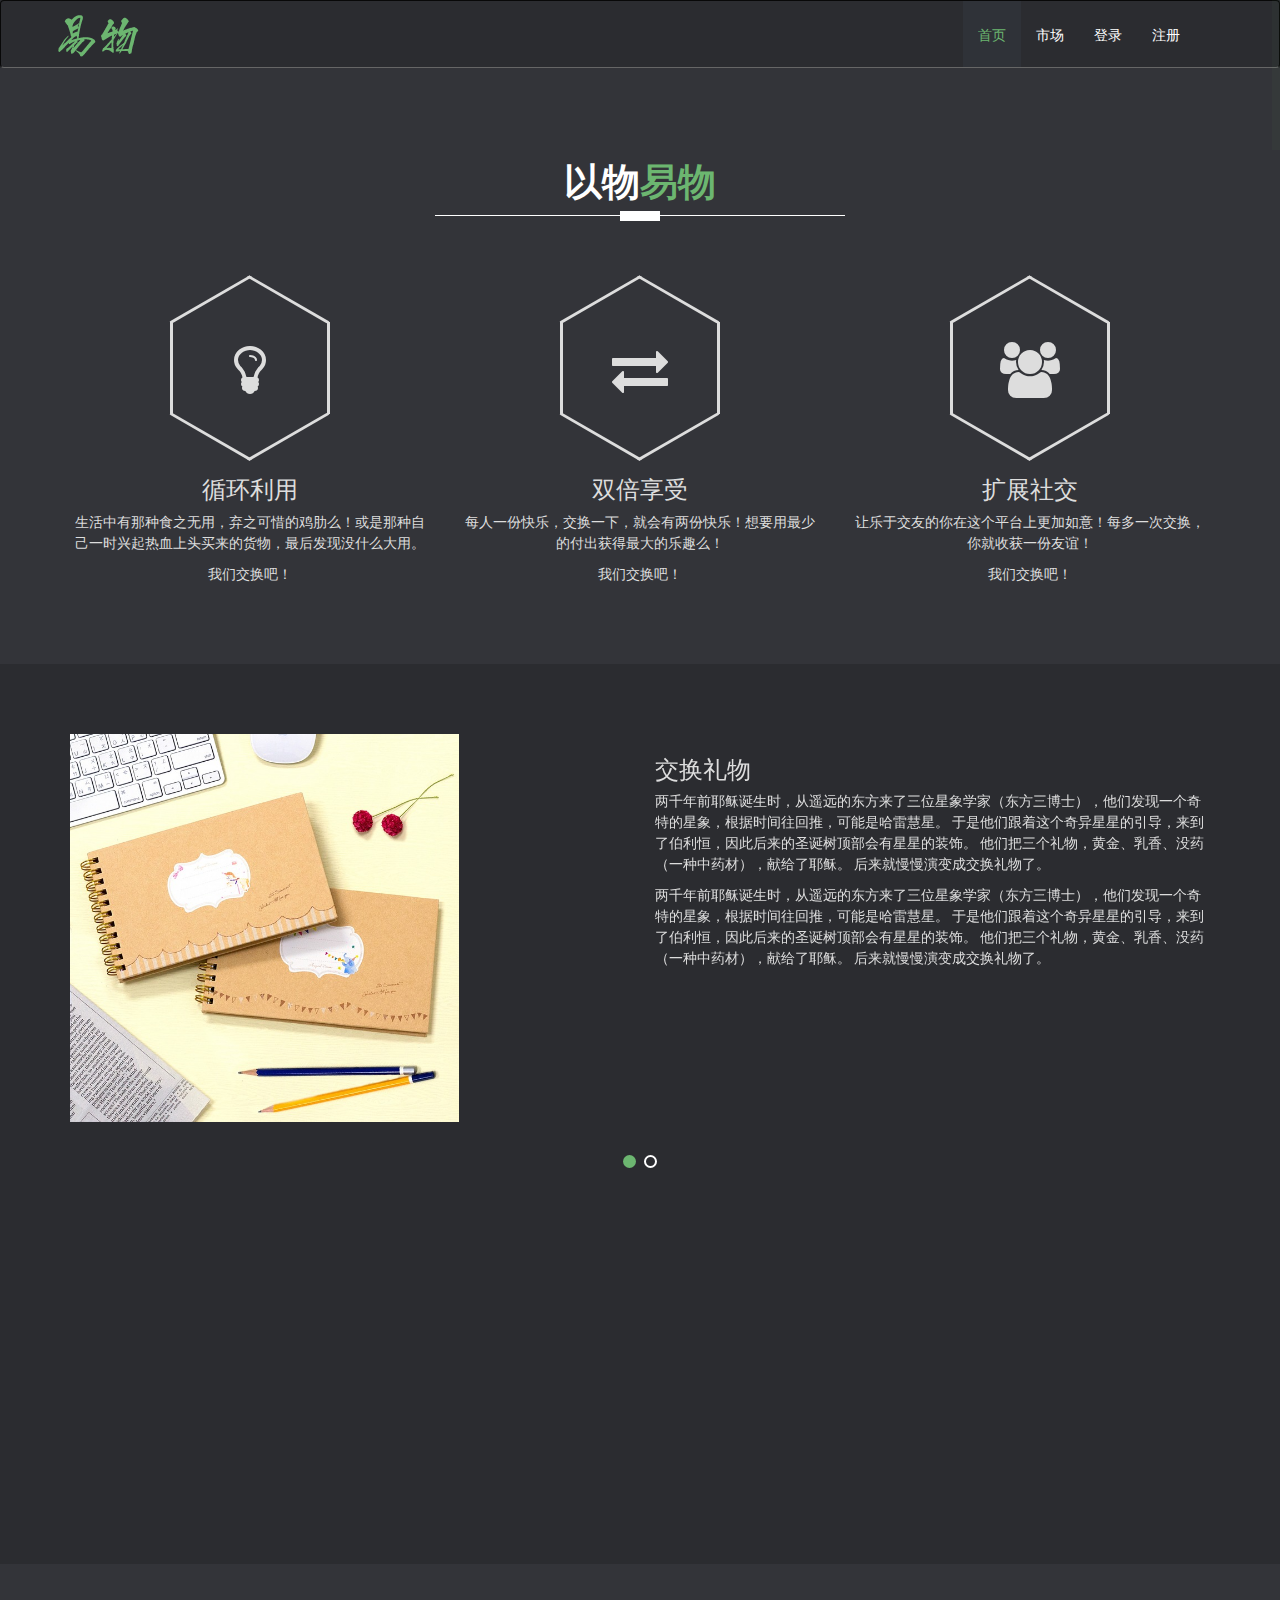
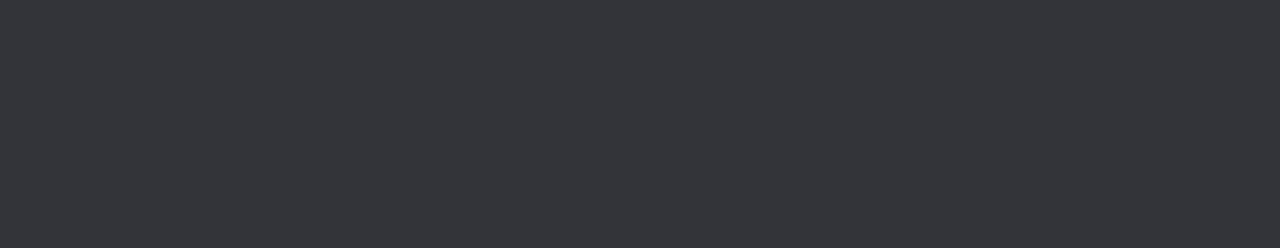
==== commit 6c805d53: "首页界面完成" ====
--- a/web/index.html
+++ b/web/index.html
@@ -94,7 +94,7 @@
         <!-- logo -->
         <a class="navbar-brand" href="#body">
           <h1 id="logo">
-            <img src="img/logo-yiwu.png" alt="yiwu" />
+            <img src="img/logo-yiwu.png"/>
           </h1>
         </a>
         <!-- /logo -->
@@ -103,14 +103,10 @@
       <!-- main nav -->
       <nav class="collapse navbar-collapse navbar-right" role="Navigation">
         <ul id="nav" class="nav navbar-nav">
-          <li class="current"><a href="#body">Home</a></li>
-          <li><a href="#about">About Us</a></li>
-          <li><a href="#services">Services</a></li>
-          <li><a href="#showcase">Portfolio</a></li>
-          <li><a href="#our-team">Team</a></li>
-          <li><a href="#pricing">Pricing</a></li>
-          <li><a href="#blog">Blog</a></li>
-          <li><a href="#contact-us">Contact</a></li>
+          <li class="current"><a href="#body">首页</a></li>
+          <li><a href="#services">市场</a></li>
+          <li><a href="#contact-us">登录</a></li>
+          <li><a href="#contact-us">注册</a></li>
         </ul>
       </nav>
       <!-- /main nav -->
@@ -132,7 +128,7 @@
 
         <!-- section title -->
         <div class="title text-center wow fadeIn" data-wow-duration="1500ms">
-          <h2>About <span class="color">Us</span></h2>
+          <h2>以物<span class="color">易物</span></h2>
           <div class="border"></div>
         </div>
         <!-- /section title -->
@@ -145,9 +141,9 @@
             </div>
             <!-- Express About Yourself -->
             <div class="about-content text-center">
-              <h3>废物利用</h3>
+              <h3>循环利用</h3>
               <p>生活中有那种食之无用，弃之可惜的鸡肋么！或是那种自己一时兴起热血上头买来的货物，最后发现没什么大用。</p>
-              <p>让我们来交换吧！</p>
+              <p>我们交换吧！</p>
             </div>
           </div>
         </div>
@@ -157,13 +153,13 @@
         <div class="col-md-4 text-center wow fadeInUp" data-wow-duration="500ms" data-wow-delay="250ms">
           <div class="wrap-about">
             <div class="icon-box">
-              <i class="fa fa-adjust fa-4x "></i>
+              <i class="fa fa-exchange fa-4x "></i>
             </div>
             <!-- Express About Yourself -->
             <div class="about-content text-center">
-              <h3>大新闻</h3>
-              <p>Lorem ipsum dolor sit amet, consectetur adipisicing elit. Velit, nihil, libero, perspiciatis eos provident
-                laborum eum dignissimos</p>
+              <h3>双倍享受</h3>
+              <p>每人一份快乐，交换一下，就会有两份快乐！想要用最少的付出获得最大的乐趣么！</p>
+              <p>我们交换吧！</p>
             </div>
           </div>
         </div>
@@ -177,9 +173,9 @@
             </div>
             <!-- Express About Yourself -->
             <div class="about-content text-center">
-              <h3>坠吼的</h3>
-              <p>Lorem ipsum dolor sit amet, consectetur adipisicing elit. Velit, nihil, libero, perspiciatis eos provident
-                laborum eum dignissimos</p>
+              <h3>扩展社交</h3>
+              <p>让乐于交友的你在这个平台上更加如意！每多一次交换，你就收获一份友谊！</p>
+              <p>我们交换吧！</p>
             </div>
           </div>
         </div>
@@ -207,19 +203,19 @@
 
               <!-- features media -->
               <div class="col-md-6 feature-media media-wrapper wow fadeInUp" data-wow-duration="500ms">
-                VIMO
+                <img src="img/jiaohuan.png" class="img-responsive" width="70%">
               </div>
               <!-- /features media -->
 
               <!-- features content -->
               <div class="col-md-6 feature-desc wow fadeInUp" data-wow-duration="500ms" data-wow-delay="300ms">
-                <h3>Main Features of Meghna</h3>
-                <p>Lorem ipsum dolor sit amet, consectetur adipisicing elit. A, dolores corporis maxime modi amet nisi quod
-                  delectus voluptas deleniti facere. Suscipit, modi ex magni quam nesciunt ullam nemo natus soluta!</p>
-                <p>Lorem ipsum dolor sit amet, consectetur adipisicing elit. A, dolores corporis maxime modi amet nisi quod
-                  delectus voluptas deleniti facere. Suscipit, modi ex magni quam nesciunt ullam nemo natus soluta!</p>
-                <a href="#" class="btn btn-transparent">Learn More</a>
-                <a href="#" class="btn btn-transparent">Purchase Theme</a>
+                <h3>交换礼物</h3>
+                <p>两千年前耶稣诞生时，从遥远的东方来了三位星象学家（东方三博士），他们发现一个奇特的星象，根据时间往回推，可能是哈雷慧星。 于是他们跟着这个奇异星星的引导，来到了伯利恒，因此后来的圣诞树顶部会有星星的装饰。 他们把三个礼物，黄金、乳香、没药（一种中药材），献给了耶稣。
+                  后来就慢慢演变成交换礼物了。
+                </p>
+                <p>两千年前耶稣诞生时，从遥远的东方来了三位星象学家（东方三博士），他们发现一个奇特的星象，根据时间往回推，可能是哈雷慧星。 于是他们跟着这个奇异星星的引导，来到了伯利恒，因此后来的圣诞树顶部会有星星的装饰。 他们把三个礼物，黄金、乳香、没药（一种中药材），献给了耶稣。
+                  后来就慢慢演变成交换礼物了。
+                </p>
               </div>
               <!-- /features content -->
 
@@ -231,19 +227,19 @@
 
               <!-- features media -->
               <div class="col-md-6 feature-media wow fadeInUp" data-wow-duration="500ms">
-                <img src="img/blog/3D-beach-art.jpg" alt="3D Beach Art | Meghna" class="img-responsive">
+                <img src="img/happyfriend.jpg" class="img-responsive">
               </div>
               <!-- /features media -->
 
               <!-- features content -->
               <div class="col-md-6 feature-desc wow fadeInUp" data-wow-duration="500ms" data-wow-delay="300ms">
-                <h3>Main Features of Meghna</h3>
-                <p>Lorem ipsum dolor sit amet, consectetur adipisicing elit. A, dolores corporis maxime modi amet nisi quod
-                  delectus voluptas deleniti facere. Suscipit, modi ex magni quam nesciunt ullam nemo natus soluta!</p>
-                <p>Lorem ipsum dolor sit amet, consectetur adipisicing elit. A, dolores corporis maxime modi amet nisi quod
-                  delectus voluptas deleniti facere. Suscipit, modi ex magni quam nesciunt ullam nemo natus soluta!</p>
-                <a href="#" class="btn btn-transparent">Learn More</a>
-                <a href="#" class="btn btn-transparent">Purchase Theme</a>
+                <h3>欢乐交友</h3>
+                <p>两千年前耶稣诞生时，从遥远的东方来了三位星象学家（东方三博士），他们发现一个奇特的星象，根据时间往回推，可能是哈雷慧星。 于是他们跟着这个奇异星星的引导，来到了伯利恒，因此后来的圣诞树顶部会有星星的装饰。 他们把三个礼物，黄金、乳香、没药（一种中药材），献给了耶稣。
+                  后来就慢慢演变成交换礼物了。
+                </p>
+                <p>两千年前耶稣诞生时，从遥远的东方来了三位星象学家（东方三博士），他们发现一个奇特的星象，根据时间往回推，可能是哈雷慧星。 于是他们跟着这个奇异星星的引导，来到了伯利恒，因此后来的圣诞树顶部会有星星的装饰。 他们把三个礼物，黄金、乳香、没药（一种中药材），献给了耶稣。
+                  后来就慢慢演变成交换礼物了。
+                </p>
               </div>
               <!-- /features content -->
 
@@ -286,7 +282,7 @@
               <span data-speed="3000" data-to="565">565</span>
             </div>
             <i class="fa fa-check-square fa-3x"></i>
-            <h3>Projects completed</h3>
+            <h3>Transaction completed</h3>
           </div>
         </div>
         <!-- end second count item -->
@@ -321,1045 +317,6 @@
       <!-- end row -->
     </div>
     <!-- end container -->
-  </section>
-  <!-- end section -->
-
-
-  <!-- Start Services Section
-        ==================================== -->
-
-  <section id="services" class="bg-one">
-    <div class="container">
-      <div class="row">
-
-        <!-- section title -->
-        <div class="title text-center wow fadeIn" data-wow-duration="500ms">
-          <h2>Our <span class="color">Services</span></h2>
-          <div class="border"></div>
-        </div>
-        <!-- /section title -->
-
-        <!-- Single Service Item -->
-        <article class="col-md-4 col-sm-6 col-xs-12 wow fadeInUp" data-wow-duration="500ms">
-          <div class="service-block text-center">
-            <div class="service-icon text-center">
-              <i class="fa fa-wordpress fa-5x"></i>
-            </div>
-            <h3>WordPress Theme</h3>
-            <p>Lorem ipsum dolor sit amet, consectetur.. Sed id lorem eget orci dictum facilisis vel id tellus. Nullam iaculis
-              arcu at mauris dapibus consectetur.</p>
-          </div>
-        </article>
-        <!-- End Single Service Item -->
-
-        <!-- Single Service Item -->
-        <article class="col-md-4 col-sm-6 col-xs-12 wow fadeInUp" data-wow-duration="500ms" data-wow-delay="200ms">
-          <div class="service-block text-center">
-            <div class="service-icon text-center">
-              <i class="fa fa-desktop fa-5x"></i>
-            </div>
-            <h3>Responsive Design</h3>
-            <p>Lorem ipsum dolor sit amet, consectetur.. Sed id lorem eget orci dictum facilisis vel id tellus. Nullam iaculis
-              arcu at mauris dapibus consectetur.</p>
-          </div>
-        </article>
-        <!-- End Single Service Item -->
-
-        <!-- Single Service Item -->
-        <article class="col-md-4 col-sm-6 col-xs-12 wow fadeInUp" data-wow-duration="500ms" data-wow-delay="400ms">
-          <div class="service-block text-center">
-            <div class="service-icon text-center">
-              <i class="fa fa-play fa-5x"></i>
-            </div>
-            <h3>Media &amp; Advertisement</h3>
-            <p>Lorem ipsum dolor sit amet, consectetur.. Sed id lorem eget orci dictum facilisis vel id tellus. Nullam iaculis
-              arcu at mauris dapibus consectetur.</p>
-          </div>
-        </article>
-        <!-- End Single Service Item -->
-
-        <!-- Single Service Item -->
-        <article class="col-md-4 col-sm-6 col-xs-12 wow fadeInDown" data-wow-duration="500ms" data-wow-delay="200ms">
-          <div class="service-block text-center">
-            <div class="service-icon text-center">
-              <i class="fa fa-eye fa-5x"></i>
-            </div>
-            <h3>Graphic Design</h3>
-            <p>Lorem ipsum dolor sit amet, consectetur.. Sed id lorem eget orci dictum facilisis vel id tellus. Nullam iaculis
-              arcu at mauris dapibus consectetur.</p>
-          </div>
-        </article>
-        <!-- End Single Service Item -->
-
-        <!-- Single Service Item -->
-        <article class="col-md-4 col-sm-6 col-xs-12 wow fadeInDown" data-wow-duration="500ms" data-wow-delay="400ms">
-          <div class="service-block text-center">
-            <div class="service-icon text-center">
-              <i class="fa fa-android fa-5x"></i>
-            </div>
-            <h3>Apps Development</h3>
-            <p>Lorem ipsum dolor sit amet, consectetur.. Sed id lorem eget orci dictum facilisis vel id tellus. Nullam iaculis
-              arcu at mauris dapibus consectetur.</p>
-          </div>
-        </article>
-        <!-- End Single Service Item -->
-
-        <!-- Single Service Item -->
-        <article class="col-md-4 col-sm-6 col-xs-12 wow fadeInDown" data-wow-duration="500ms" data-wow-delay="600ms">
-          <div class="service-block text-center kill-margin-bottom">
-            <div class="service-icon text-center">
-              <i class="fa fa-link fa-5x"></i>
-            </div>
-            <h3>Networking</h3>
-            <p>Lorem ipsum dolor sit amet, consectetur.. Sed id lorem eget orci dictum facilisis vel id tellus. Nullam iaculis
-              arcu at mauris dapibus consectetur.</p>
-          </div>
-        </article>
-        <!-- End Single Service Item -->
-
-      </div>
-      <!-- End row -->
-    </div>
-    <!-- End container -->
-  </section>
-  <!-- End section -->
-
-
-  <!-- Start Portfolio Section
-        =========================================== -->
-
-  <section id="showcase">
-    <div class="container">
-      <div class="row wow fadeInDown" data-wow-duration="500ms">
-        <div class="col-lg-12">
-
-          <!-- section title -->
-          <div class="title text-center">
-            <h2>Our <span class="color">Works</span></h2>
-            <div class="border"></div>
-          </div>
-          <!-- /section title -->
-
-          <!-- portfolio item filtering -->
-          <div class="portfolio-filter clearfix">
-            <ul class="text-center">
-              <li><a href="javascript:void(0)" class="filter" data-filter="all">All</a></li>
-              <li><a href="javascript:void(0)" class="filter" data-filter=".app">Mobile App</a></li>
-              <li><a href="javascript:void(0)" class="filter" data-filter=".web">Web Design</a></li>
-              <li><a href="javascript:void(0)" class="filter" data-filter=".photoshop">Photoshop</a></li>
-              <li><a href="javascript:void(0)" class="filter" data-filter=".illustrator">Illustrator</a></li>
-            </ul>
-          </div>
-          <!-- /portfolio item filtering -->
-
-        </div>
-        <!-- /end col-lg-12 -->
-      </div>
-      <!-- end row -->
-    </div>
-    <!-- end container -->
-
-    <!-- portfolio items -->
-    <div class="portfolio-item-wrapper wow fadeInUp" data-wow-duration="500ms">
-      <ul id="og-grid" class="og-grid">
-
-        <!-- single portfolio item -->
-        <li class="mix app">
-          <a href="javascript:void(0)" data-largesrc="img/portfolio/portx1.jpg" data-title="Azuki bean" data-description="Swiss chard pumpkin bunya nuts maize plantain aubergine napa cabbage soko coriander sweet pepper water spinach winter purslane shallot tigernut lentil beetroot.">
-            <img src="img/portfolio/portx1.jpg" alt="Meghna">
-            <div class="hover-mask">
-              <h3>Azuki bean</h3>
-              <span>
-                                    <i class="fa fa-plus fa-2x"></i>
-                                </span>
-            </div>
-          </a>
-        </li>
-        <!-- /single portfolio item -->
-
-        <!-- single portfolio item -->
-        <li class="mix web">
-          <a href="javascript:void(0)" data-largesrc="img/portfolio/portx1.jpg" data-title="Veggies sunt bona vobis" data-description="Komatsuna prairie turnip wattle seed artichoke mustard horseradish taro rutabaga ricebean carrot black-eyed pea turnip greens beetroot yarrow watercress kombu.">
-            <img src="img/portfolio/portx1.jpg" alt="Meghna">
-            <div class="hover-mask">
-              <h3>Veggies sunt bona vobis</h3>
-              <span>
-                                    <i class="fa fa-plus fa-2x"></i>
-                                </span>
-            </div>
-          </a>
-        </li>
-        <!-- /single portfolio item -->
-
-        <!-- single portfolio item -->
-        <li class="mix photoshop">
-          <a href="javascript:void(0)" data-largesrc="img/portfolio/portx1.jpg" data-title="Dandelion horseradish" data-description="Cabbage bamboo shoot broccoli rabe chickpea chard sea lettuce lettuce ricebean artichoke earthnut pea aubergine okra brussels sprout avocado tomato.">
-            <img src="img/portfolio/portx1.jpg" alt="Meghna">
-            <div class="hover-mask">
-              <h3>Dandelion horseradish</h3>
-              <span>
-                                    <i class="fa fa-plus fa-2x"></i>
-                                </span>
-            </div>
-          </a>
-        </li>
-        <!-- /single portfolio item -->
-
-        <!-- single portfolio item -->
-        <li class="mix illustrator">
-          <a href="javascript:void(0)" data-largesrc="img/portfolio/portx1.jpg" data-title="Dandelion horseradish" data-description="Cabbage bamboo shoot broccoli rabe chickpea chard sea lettuce lettuce ricebean artichoke earthnut pea aubergine okra brussels sprout avocado tomato.">
-            <img src="img/portfolio/portx1.jpg" alt="Meghna">
-            <div class="hover-mask">
-              <h3>Dandelion horseradish</h3>
-              <span>
-                                    <i class="fa fa-plus fa-2x"></i>
-                                </span>
-            </div>
-          </a>
-        </li>
-        <!-- /single portfolio item -->
-
-        <!-- single portfolio item -->
-        <li class="mix app">
-          <a href="javascript:void(0)" data-largesrc="img/portfolio/portx1.jpg" data-title="Azuki bean" data-description="Swiss chard pumpkin bunya nuts maize plantain aubergine napa cabbage soko coriander sweet pepper water spinach winter purslane shallot tigernut lentil beetroot.">
-            <img src="img/portfolio/portx1.jpg" alt="Meghna">
-            <div class="hover-mask">
-              <h3>Azuki bean</h3>
-              <span>
-                                    <i class="fa fa-plus fa-2x"></i>
-                                </span>
-            </div>
-          </a>
-        </li>
-        <!-- /single portfolio item -->
-
-        <!-- single portfolio item -->
-        <li class="mix app">
-          <a href="javascript:void(0)" data-largesrc="img/portfolio/portx1.jpg" data-title="Veggies sunt bona vobis" data-description="Komatsuna prairie turnip wattle seed artichoke mustard horseradish taro rutabaga ricebean carrot black-eyed pea turnip greens beetroot yarrow watercress kombu.">
-            <img src="img/portfolio/portx1.jpg" alt="Meghna">
-            <div class="hover-mask">
-              <h3>Veggies sunt bona vobis</h3>
-              <span>
-                                    <i class="fa fa-plus fa-2x"></i>
-                                </span>
-            </div>
-          </a>
-        </li>
-        <!-- /single portfolio item -->
-
-        <!-- single portfolio item -->
-        <li class="mix web">
-          <a href="javascript:void(0)" data-largesrc="img/portfolio/portx1.jpg" data-title="Dandelion horseradish" data-description="Cabbage bamboo shoot broccoli rabe chickpea chard sea lettuce lettuce ricebean artichoke earthnut pea aubergine okra brussels sprout avocado tomato.">
-            <img src="img/portfolio/portx1.jpg" alt="Meghna">
-            <div class="hover-mask">
-              <h3>Dandelion horseradish</h3>
-              <span>
-                                    <i class="fa fa-plus fa-2x"></i>
-                                </span>
-            </div>
-          </a>
-        </li>
-        <!-- /single portfolio item -->
-
-        <!-- single portfolio item -->
-        <li class="mix photoshop">
-          <a href="javascript:void(0)" data-largesrc="img/portfolio/portx1.jpg" data-title="Azuki bean" data-description="Swiss chard pumpkin bunya nuts maize plantain aubergine napa cabbage soko coriander sweet pepper water spinach winter purslane shallot tigernut lentil beetroot.">
-            <img src="img/portfolio/portx1.jpg" alt="Meghna">
-            <div class="hover-mask">
-              <h3>Azuki bean</h3>
-              <span>
-                                    <i class="fa fa-plus fa-2x"></i>
-                                </span>
-            </div>
-          </a>
-        </li>
-        <!-- /single portfolio item -->
-
-        <!-- single portfolio item -->
-        <li class="mix photoshop">
-          <a href="javascript:void(0)" data-largesrc="img/portfolio/portx1.jpg" data-title="Veggies sunt bona vobis" data-description="Komatsuna prairie turnip wattle seed artichoke mustard horseradish taro rutabaga ricebean carrot black-eyed pea turnip greens beetroot yarrow watercress kombu.">
-            <img src="img/portfolio/portx1.jpg" alt="Meghna">
-            <div class="hover-mask">
-              <h3>Veggies sunt bona vobis</h3>
-              <span>
-                                    <i class="fa fa-plus fa-2x"></i>
-                                </span>
-            </div>
-          </a>
-        </li>
-        <!-- /single portfolio item -->
-
-        <!-- single portfolio item -->
-        <li class="mix illustrator">
-          <a href="javascript:void(0)" data-largesrc="img/portfolio/portx1.jpg" data-title="Veggies sunt bona vobis" data-description="Komatsuna prairie turnip wattle seed artichoke mustard horseradish taro rutabaga ricebean carrot black-eyed pea turnip greens beetroot yarrow watercress kombu.">
-            <img src="img/portfolio/portx1.jpg" alt="Meghna">
-            <div class="hover-mask">
-              <h3>Veggies sunt bona vobis</h3>
-              <span>
-                                    <i class="fa fa-plus fa-2x"></i>
-                                </span>
-            </div>
-          </a>
-        </li>
-        <!-- /single portfolio item -->
-
-        <!-- single portfolio item -->
-        <li class="mix web">
-          <a href="javascript:void(0)" data-largesrc="img/portfolio/portx1.jpg" data-title="Dandelion horseradish" data-description="Cabbage bamboo shoot broccoli rabe chickpea chard sea lettuce lettuce ricebean artichoke earthnut pea aubergine okra brussels sprout avocado tomato.">
-            <img src="img/portfolio/portx1.jpg" alt="Meghna">
-            <div class="hover-mask">
-              <h3>Dandelion horseradish</h3>
-              <span>
-                                    <i class="fa fa-plus fa-2x"></i>
-                                </span>
-            </div>
-          </a>
-        </li>
-        <!-- /single portfolio item -->
-
-        <!-- single portfolio item -->
-        <li class="mix app">
-          <a href="javascript:void(0)" data-largesrc="img/portfolio/portx1.jpg" data-title="Azuki bean" data-description="Swiss chard pumpkin bunya nuts maize plantain aubergine napa cabbage soko coriander sweet pepper water spinach winter purslane shallot tigernut lentil beetroot.">
-            <img src="img/portfolio/portx1.jpg" alt="Meghna">
-            <div class="hover-mask">
-              <h3>Azuki bean</h3>
-              <span>
-                                    <i class="fa fa-plus fa-2x"></i>
-                                </span>
-            </div>
-          </a>
-        </li>
-        <!-- /single portfolio item -->
-
-      </ul>
-      <!-- end og grid -->
-    </div>
-    <!-- portfolio items wrapper -->
-
-  </section>
-  <!-- End section -->
-
-
-  <!-- Start Team Skills
-        =========================================== -->
-
-  <section id="team-skills" class="parallax-section">
-    <div class="container">
-      <div class="row wow fadeInDown" data-wow-duration="500ms">
-
-        <!-- section title -->
-        <div class="title text-center">
-          <h2>Our <span class="color">Skills</span></h2>
-          <div class="border"></div>
-        </div>
-        <!-- /section title -->
-
-        <!-- skill set -->
-        <div class="col-md-3 col-sm-6 col-xs-12 wow fadeInUp" data-wow-duration="500ms">
-          <div class="skill-chart text-center">
-            <span class="chart" data-percent="80">
-                                <span class="percent"></span>
-            </span>
-            <h3><i class="fa fa-wordpress"></i> Wordpress</h3>
-            <p>Lorem ipsum has erroribus design color vituper bonorum depend you usedcom.bonorum dependan be used.</p>
-          </div>
-        </div>
-        <!-- end skill set -->
-
-        <!-- skill set -->
-        <div class="col-md-3 col-sm-6 col-xs-12 wow fadeInUp" data-wow-duration="500ms" data-wow-delay="200ms">
-          <div class="skill-chart text-center">
-            <span class="chart" data-percent="90">
-                                <span class="percent">86</span>
-            </span>
-            <h3><i class="fa fa-html5"></i> HTML 5</h3>
-            <p>Lorem ipsum has erroribus design color vituper bonorum depend you usedcom.bonorum dependan be used.</p>
-          </div>
-        </div>
-        <!-- end skill set -->
-
-        <!-- skill set -->
-        <div class="col-md-3 col-sm-6 col-xs-12 wow fadeInUp" data-wow-duration="500ms" data-wow-delay="400ms">
-          <div class="skill-chart text-center">
-            <span class="chart" data-percent="85">
-                                <span class="percent"></span>
-            </span>
-            <h3><i class="fa fa-android"></i> Android</h3>
-            <p>Lorem ipsum has erroribus design color vituper bonorum depend you usedcom.bonorum dependan be used.</p>
-          </div>
-        </div>
-        <!-- end skill set -->
-
-        <!-- skill set -->
-        <div class="col-md-3 col-sm-6 col-xs-12 wow fadeInUp" data-wow-duration="500ms" data-wow-delay="600ms">
-          <div class="skill-chart text-center">
-            <span class="chart" data-percent="70">
-                                <span class="percent"></span>
-            </span>
-            <h3><i class="fa fa-apple"></i> IOS</h3>
-            <p>Lorem ipsum has erroribus design color vituper bonorum depend you usedcom.bonorum dependan be used.</p>
-          </div>
-        </div>
-        <!-- end skill set -->
-
-      </div>
-      <!-- End row -->
-    </div>
-    <!-- End container -->
-  </section>
-  <!-- End section -->
-
-  <!-- Start Our Team
-        =========================================== -->
-
-  <section id="our-team">
-    <div class="container">
-      <div class="row">
-
-        <!-- section title -->
-        <div class="title text-center wow fadeInUp" data-wow-duration="500ms">
-          <h2>Our <span class="color">Team</span></h2>
-          <div class="border"></div>
-        </div>
-        <!-- /section title -->
-
-        <!-- team member -->
-        <div class="col-md-3 col-sm-6 wow fadeInDown" data-wow-duration="500ms">
-          <article class="team-mate">
-            <div class="member-photo">
-              <!-- member photo -->
-              <img class="img-responsive" src="img/team/member-1.jpg" alt="Meghna">
-              <!-- /member photo -->
-
-              <!-- member social profile -->
-              <div class="mask">
-                <ul class="clearfix">
-                  <li><a href="#"><i class="fa fa-facebook"></i></a></li>
-                  <li><a href="#"><i class="fa fa-twitter"></i></a></li>
-                  <li><a href="#"><i class="fa fa-linkedin"></i></a></li>
-                  <li><a href="#"><i class="fa fa-dribbble"></i></a></li>
-                </ul>
-              </div>
-              <!-- /member social profile -->
-            </div>
-
-            <!-- member name & designation -->
-            <div class="member-title">
-              <h3>Abul Mal Muhit</h3>
-              <span>CEO/Founder</span>
-            </div>
-            <!-- /member name & designation -->
-
-            <!-- about member -->
-            <div class="member-info">
-              <p>Lorem ipsum dolor sit amet consectetur adipisicing elit. Aspernatur necessitatibus ullam, culpa odio.</p>
-            </div>
-            <!-- /about member -->
-
-          </article>
-        </div>
-        <!-- end team member -->
-
-        <!-- team member -->
-        <div class="col-md-3 col-sm-6 wow fadeInDown" data-wow-duration="500ms" data-wow-delay="200ms">
-          <article class="team-mate">
-            <div class="member-photo">
-              <!-- member photo -->
-              <img class="img-responsive" src="img/team/member-1.jpg" alt="Meghna">
-              <!-- /member photo -->
-
-              <!-- member social profile -->
-              <div class="mask">
-                <ul class="clearfix">
-                  <li><a href="#"><i class="fa fa-facebook"></i></a></li>
-                  <li><a href="#"><i class="fa fa-twitter"></i></a></li>
-                  <li><a href="#"><i class="fa fa-linkedin"></i></a></li>
-                  <li><a href="#"><i class="fa fa-dribbble"></i></a></li>
-                </ul>
-              </div>
-              <!-- /member social profile -->
-            </div>
-
-            <!-- member name & designation -->
-            <div class="member-title">
-              <h3>Frank Miller</h3>
-              <span>Manager</span>
-            </div>
-            <!-- /member name & designation -->
-
-            <!-- about member -->
-            <div class="member-info">
-              <p>Lorem ipsum dolor sit amet consectetur adipisicing elit. Aspernatur necessitatibus ullam, culpa odio.</p>
-            </div>
-            <!-- /about member -->
-          </article>
-        </div>
-        <!-- end team member -->
-
-        <!-- team member -->
-        <div class="col-md-3 col-sm-6 wow fadeInDown" data-wow-duration="500ms" data-wow-delay="400ms">
-          <article class="team-mate">
-            <div class="member-photo">
-              <!-- member photo -->
-              <img class="img-responsive" src="img/team/member-1.jpg" alt="Meghna">
-              <!-- /member photo -->
-
-              <!-- member social profile -->
-              <div class="mask">
-                <ul class="clearfix">
-                  <li><a href="#"><i class="fa fa-facebook"></i></a></li>
-                  <li><a href="#"><i class="fa fa-twitter"></i></a></li>
-                  <li><a href="#"><i class="fa fa-linkedin"></i></a></li>
-                  <li><a href="#"><i class="fa fa-dribbble"></i></a></li>
-                </ul>
-              </div>
-              <!-- /member social profile -->
-            </div>
-
-            <!-- member name & designation -->
-            <div class="member-title">
-              <h3>Michael Jonson</h3>
-              <span>Web Developer</span>
-            </div>
-            <!-- /member name & designation -->
-
-            <!-- about member -->
-            <div class="member-info">
-              <p>Lorem ipsum dolor sit amet consectetur adipisicing elit. Aspernatur necessitatibus ullam, culpa odio.</p>
-            </div>
-            <!-- /about member -->
-          </article>
-        </div>
-        <!-- end team member -->
-
-        <!-- team member -->
-        <div class="col-md-3 col-sm-6 wow fadeInDown" data-wow-duration="500ms" data-wow-delay="600ms">
-          <article class="team-mate kill-margin-bottom">
-            <div class="member-photo">
-              <!-- member photo -->
-              <img class="img-responsive" src="img/team/member-1.jpg" alt="Meghna">
-              <!-- /member photo -->
-
-              <!-- member social profile -->
-              <div class="mask">
-                <ul class="clearfix">
-                  <li><a href="#"><i class="fa fa-facebook"></i></a></li>
-                  <li><a href="#"><i class="fa fa-twitter"></i></a></li>
-                  <li><a href="#"><i class="fa fa-linkedin"></i></a></li>
-                  <li><a href="#"><i class="fa fa-dribbble"></i></a></li>
-                </ul>
-              </div>
-              <!-- /member social profile -->
-            </div>
-
-            <!-- member name & designation -->
-            <div class="member-title">
-              <h3>Mo. Kha. Alamgir</h3>
-              <span>SEO Specialist</span>
-            </div>
-            <!-- /member name & designation -->
-
-            <!-- about member -->
-            <div class="member-info">
-              <p>Lorem ipsum dolor sit amet consectetur adipisicing elit. Aspernatur necessitatibus ullam, culpa odio.</p>
-            </div>
-            <!-- /about member -->
-          </article>
-        </div>
-        <!-- end team member -->
-
-      </div>
-      <!-- End row -->
-    </div>
-    <!-- End container -->
-  </section>
-  <!-- End section -->
-
-
-  <!-- Start Twitter Feed
-        =========================================== -->
-
-  <section id="twitter-feed" class="parallax-section">
-    <div class="container">
-      <div class="row">
-        <div class="col-lg-12 text-center">
-
-          <!-- twitter bird -->
-          <div class="twitter-bird wow fadeInDown" data-wow-duration="500ms">
-            <span>
-                                <i class="fa fa-twitter fa-4x"></i>
-                            </span>
-          </div>
-          <!-- /twitter bird -->
-
-          <!-- fetching tweet -->
-          <div class="tweet wow fadeIn" data-wow-duration="2000ms"></div>
-          <!-- /fetching tweet -->
-
-          <!-- follow us button -->
-          <a href="https://twitter.com/amimorshed" title="Follow Us" target="_blank" class="btn btn-transparent wow fadeInUp" data-wow-duration="500ms">Follow Us</a>
-          <!-- /follow us button -->
-
-        </div>
-      </div>
-      <!-- End row -->
-    </div>
-    <!-- End container -->
-  </section>
-  <!-- End section -->
-
-  <!-- Start Pricing section
-        =========================================== -->
-
-  <section id="pricing" class="bg-one">
-    <div class="container">
-      <div class="row">
-
-        <!-- section title -->
-        <div class="title text-center wow fadeInDown" data-wow-duration="500ms">
-          <h2>Our Greatest<span class="color"> Plans</span></h2>
-          <div class="border"></div>
-        </div>
-        <!-- /section title -->
-
-        <!-- single pricing table -->
-        <article class="col-md-3 col-sm-6 col-xs-12 text-center wow fadeInUp" data-wow-duration="200ms">
-          <div class="pricing">
-
-            <!-- plan name & value -->
-            <div class="price-title">
-              <h3>Free</h3>
-              <p>From <strong class="value">$99</strong> month</p>
-            </div>
-            <!-- /plan name & value -->
-
-            <!-- plan description -->
-            <ul>
-              <li>1GB Disk Space</li>
-              <li>10 Email Account</li>
-              <li>Script Installer</li>
-              <li>1 GB Storage</li>
-              <li>10 GB Bandwidth</li>
-              <li>24/7 Tech Support</li>
-            </ul>
-            <!-- /plan description -->
-
-            <!-- signup button -->
-            <a class="btn btn-transparent" href="#">Signup</a>
-            <!-- /signup button -->
-
-          </div>
-        </article>
-        <!-- end single pricing table -->
-
-        <!-- single pricing table -->
-        <article class="col-md-3 col-sm-6 col-xs-12 text-center wow fadeInUp" data-wow-duration="500ms" data-wow-delay="400ms">
-          <div class="pricing">
-
-            <!-- plan name & value -->
-            <div class="price-title">
-              <h3>Silver</h3>
-              <p>From <strong class="value">$149</strong> month</p>
-            </div>
-            <!-- /plan name & value -->
-
-            <!-- plan description -->
-            <ul>
-              <li>1GB Disk Space</li>
-              <li>10 Email Account</li>
-              <li>Script Installer</li>
-              <li>1 GB Storage</li>
-              <li>10 GB Bandwidth</li>
-              <li>24/7 Tech Support</li>
-            </ul>
-            <!-- /plan description -->
-
-            <!-- signup button -->
-            <a class="btn btn-transparent" href="#">Signup</a>
-            <!-- /signup button -->
-
-          </div>
-        </article>
-        <!-- end single pricing table -->
-
-        <!-- single pricing table -->
-        <article class="col-md-3 col-sm-6 col-xs-12 text-center wow fadeInUp" data-wow-duration="500ms" data-wow-delay="600ms">
-          <div class="pricing">
-
-            <!-- plan name & value -->
-            <div class="price-title">
-              <h3>Gold</h3>
-              <p>From <strong class="value">$199</strong> month</p>
-            </div>
-            <!-- /plan name & value -->
-
-            <!-- plan description -->
-            <ul>
-              <li>1GB Disk Space</li>
-              <li>10 Email Account</li>
-              <li>Script Installer</li>
-              <li>1 GB Storage</li>
-              <li>10 GB Bandwidth</li>
-              <li>24/7 Tech Support</li>
-            </ul>
-            <!-- /plan description -->
-
-            <!-- signup button -->
-            <a class="btn btn-transparent" href="#">Signup</a>
-            <!-- /signup button -->
-
-          </div>
-        </article>
-        <!-- end single pricing table -->
-
-        <!-- single pricing table -->
-        <article class="col-md-3 col-sm-6 col-xs-12 text-center wow fadeInUp" data-wow-duration="500ms" data-wow-delay="750ms">
-          <div class="pricing kill-margin-bottom">
-
-            <!-- plan name & value -->
-            <div class="price-title">
-              <h3>Platinum</h3>
-              <p>From <strong class="value">$299</strong> month</p>
-            </div>
-            <!-- /plan name & value -->
-
-            <!-- plan description -->
-            <ul>
-              <li>1GB Disk Space</li>
-              <li>10 Email Account</li>
-              <li>Script Installer</li>
-              <li>1 GB Storage</li>
-              <li>10 GB Bandwidth</li>
-              <li>24/7 Tech Support</li>
-            </ul>
-            <!-- /plan description -->
-
-            <!-- signup button -->
-            <a class="btn btn-transparent" href="#">Signup</a>
-            <!-- /signup button -->
-
-          </div>
-        </article>
-        <!-- end single pricing table -->
-
-
-      </div>
-      <!-- End row -->
-    </div>
-    <!-- End container -->
-  </section>
-  <!-- End section -->
-
-
-  <!-- Start Testimonial
-        =========================================== -->
-
-  <section id="testimonial" class="parallax-section">
-    <div class="container">
-      <div class="row">
-        <div class="col-lg-12">
-
-          <!-- section title -->
-          <div class="sub-title text-center wow fadeInDown" data-wow-duration="500ms">
-            <h3>What People Say About Us</h3>
-          </div>
-          <!-- /section title -->
-
-          <!-- testimonial wrapper -->
-          <div id="testimonials" class="wow fadeInUp" data-wow-duration="500ms" data-wow-delay="100ms">
-
-            <!-- testimonial single -->
-            <div class="item text-center">
-
-              <!-- client photo -->
-              <div class="client-thumb">
-                <img src="img/team/client.jpg" class="img-responsive" alt="Meghna">
-              </div>
-              <!-- /client photo -->
-
-              <!-- client info -->
-              <div class="client-info">
-                <div class="client-meta">
-                  <h3>Abul Mal Muhit</h3>
-                  <span>Dec 26, 2014</span>
-                </div>
-                <div class="client-comment">
-                  <p>Lorem ipsum dolor sit amet, consectetur adipisicing elit. Cumque, ex, cupiditate, error, suscipit saepe
-                    sed ea consequuntur inventore sequi sit illo.</p>
-                  <ul class="social-profile">
-                    <li><a href="#"><i class="fa fa-facebook-square fa-lg"></i></a></li>
-                    <li><a href="#"><i class="fa fa-twitter-square fa-lg"></i></a></li>
-                    <li><a href="#"><i class="fa fa-linkedin-square fa-lg"></i></a></li>
-                  </ul>
-                </div>
-              </div>
-              <!-- /client info -->
-            </div>
-            <!-- /testimonial single -->
-
-            <!-- testimonial single -->
-            <div class="item text-center">
-
-              <!-- client photo -->
-              <div class="client-thumb">
-                <img src="img/team/client.jpg" class="img-responsive" alt="Meghna">
-              </div>
-              <!-- /client photo -->
-
-              <!-- client info -->
-              <div class="client-info">
-                <div class="client-meta">
-                  <h3>Abul Mal Muhit</h3>
-                  <span>Dec 26, 2014</span>
-                </div>
-                <div class="client-comment">
-                  <p>Lorem ipsum dolor sit amet, consectetur adipisicing elit. Cumque, ex, cupiditate, error, suscipit saepe
-                    sed ea consequuntur inventore sequi sit illo.</p>
-                  <ul class="social-profile">
-                    <li><a href="#"><i class="fa fa-facebook-square fa-lg"></i></a></li>
-                    <li><a href="#"><i class="fa fa-twitter-square fa-lg"></i></a></li>
-                    <li><a href="#"><i class="fa fa-linkedin-square fa-lg"></i></a></li>
-                  </ul>
-                </div>
-              </div>
-              <!-- /client info -->
-            </div>
-            <!-- /testimonial single -->
-
-            <!-- testimonial single -->
-            <div class="item text-center">
-
-              <!-- client photo -->
-              <div class="client-thumb">
-                <img src="img/team/client.jpg" class="img-responsive" alt="Meghna">
-              </div>
-              <!-- /client photo -->
-
-              <!-- client info -->
-              <div class="client-info">
-                <div class="client-meta">
-                  <h3>Abul Mal Muhit</h3>
-                  <span>Dec 26, 2014</span>
-                </div>
-                <div class="client-comment">
-                  <p>Lorem ipsum dolor sit amet, consectetur adipisicing elit. Cumque, ex, cupiditate, error, suscipit saepe
-                    sed ea consequuntur inventore sequi sit illo.</p>
-                  <ul class="social-profile">
-                    <li><a href="#"><i class="fa fa-facebook-square fa-lg"></i></a></li>
-                    <li><a href="#"><i class="fa fa-twitter-square fa-lg"></i></a></li>
-                    <li><a href="#"><i class="fa fa-linkedin-square fa-lg"></i></a></li>
-                  </ul>
-                </div>
-              </div>
-              <!-- /client info -->
-            </div>
-            <!-- /testimonial single -->
-
-          </div>
-          <!-- end testimonial wrapper -->
-        </div>
-        <!-- end col lg 12 -->
-      </div>
-      <!-- End row -->
-    </div>
-    <!-- End container -->
-  </section>
-  <!-- End Section -->
-
-
-  <!--
-        Start Blog Section
-        =========================================== -->
-
-  <section id="blog" class="bg-one">
-    <div class="container">
-      <div class="row">
-
-        <!-- section title -->
-        <div class="title text-center wow fadeInDown">
-          <h2> Latest <span class="color">Posts</span></h2>
-          <div class="border"></div>
-        </div>
-        <!-- /section title -->
-
-        <div class="clearfix">
-
-          <!-- single blog post -->
-          <article class="col-md-3 col-sm-6 col-xs-12 clearfix wow fadeInUp" data-wow-duration="500ms">
-            <div class="note">
-              <div class="media-wrapper">
-                <img src="img/blog/amazing-caves-coverimage.jpg" alt="amazing caves coverimage" class="img-responsive">
-              </div>
-
-              <div class="excerpt">
-                <h3>Simple Image Post</h3>
-                <p>Anim pariatur cliche reprehenderit, enim eiusmod high life accusamus terry richardson ad squid. 3 wolf moon
-                  officia aute, non skateboard dolor brunch.</p>
-                <a class="btn btn-transparent" href="single-post.html">Read more</a>
-              </div>
-            </div>
-          </article>
-          <!-- /single blog post -->
-
-          <!-- single blog post -->
-          <article class="col-md-3 col-sm-6 col-xs-12 wow fadeInUp" data-wow-duration="500ms" data-wow-delay="200ms">
-            <div class="note">
-              <div id="gallery-post" class="media-wrapper">
-                <div class="item">
-                  <img src="img/blog/amazing-caves-coverimage.jpg" alt="amazing caves coverimage" class="img-responsive">
-                </div>
-                <div class="item">
-                  <img src="img/blog/bicycle.jpg" alt="Flying bicycle" class="img-responsive">
-                </div>
-                <div class="item">
-                  <img src="img/blog/3D-beach-art.jpg" alt="3D Beach Art | Meghna" class="img-responsive">
-                </div>
-              </div>
-
-              <div class="excerpt">
-                <h3>Simple Slider Post</h3>
-                <p>Anim pariatur cliche reprehenderit, enim eiusmod high life accusamus terry richardson ad squid. 3 wolf moon
-                  officia aute, non skateboard dolor brunch.</p>
-                <a class="btn btn-transparent" href="single-post.html">Read more</a>
-              </div>
-            </div>
-          </article>
-          <!-- end single blog post -->
-
-          <!-- single blog post -->
-          <article class="col-md-3 col-sm-6 col-xs-12 wow fadeInUp" data-wow-duration="500ms" data-wow-delay="400ms">
-            <div class="note">
-              <div class="media-wrapper">
-                <img src="img/blog/amazing-caves-coverimage.jpg" alt="amazing caves coverimage" class="img-responsive">
-              </div>
-
-              <div class="excerpt">
-                <h3>Simple Image Post</h3>
-                <p>Anim pariatur cliche reprehenderit, enim eiusmod high life accusamus terry richardson ad squid. 3 wolf moon
-                  officia aute, non skateboard dolor brunch.</p>
-                <a class="btn btn-transparent" href="single-post.html">Read more</a>
-              </div>
-            </div>
-          </article>
-          <!-- end single blog post -->
-
-          <!-- single blog post -->
-          <article class="col-md-3 col-sm-6 col-xs-12 wow fadeInUp" data-wow-duration="500ms" data-wow-delay="600ms">
-            <div class="note kill-margin-bottom">
-              <div class="media-wrapper">
-                <img src="img/blog/amazing-caves-coverimage.jpg" alt="amazing caves coverimage" class="img-responsive">
-              </div>
-              <div class="excerpt">
-                <h3>Simple Image Post</h3>
-                <p>Anim pariatur cliche reprehenderit, enim eiusmod high life accusamus terry richardson ad squid. 3 wolf moon
-                  officia aute, non skateboard dolor brunch.</p>
-                <a class="btn btn-transparent" href="single-post.html">Read more</a>
-              </div>
-            </div>
-          </article>
-          <!-- end single blog post -->
-        </div>
-
-        <div class="all-post text-center">
-          <a class="btn btn-transparent" href="blog.html">View All Post</a>
-        </div>
-
-      </div>
-      <!-- end row -->
-    </div>
-    <!-- end container -->
-  </section>
-  <!-- end section -->
-
-  <!-- Srart Contact Us
-        =========================================== -->
-  <section id="contact-us">
-    <div class="container">
-      <div class="row">
-
-        <!-- section title -->
-        <div class="title text-center wow fadeIn" data-wow-duration="500ms">
-          <h2>Get In <span class="color">Touch</span></h2>
-          <div class="border"></div>
-        </div>
-        <!-- /section title -->
-
-        <!-- Contact Details -->
-        <div class="contact-info col-md-6 wow fadeInUp" data-wow-duration="500ms">
-          <h3>Contact Details</h3>
-          <p>Lorem ipsum dolor sit amet, consectetur adipisicing elit. Ipsam, vero, provident, eum eligendi blanditiis ex explicabo
-            vitae nostrum facilis asperiores dolorem illo officiis ratione vel fugiat dicta laboriosam labore adipisci.</p>
-          <div class="contact-details">
-            <div class="con-info clearfix">
-              <i class="fa fa-home fa-lg"></i>
-              <span>Khaja Road, Bayzid, Chittagong, Bangladesh</span>
-            </div>
-
-            <div class="con-info clearfix">
-              <i class="fa fa-phone fa-lg"></i>
-              <span>Phone: +880-31-000-000</span>
-            </div>
-
-            <div class="con-info clearfix">
-              <i class="fa fa-fax fa-lg"></i>
-              <span>Fax: +880-31-000-000</span>
-            </div>
-
-            <div class="con-info clearfix">
-              <i class="fa fa-envelope fa-lg"></i>
-              <span>Email: hello@meghna.com</span>
-            </div>
-          </div>
-        </div>
-        <!-- / End Contact Details -->
-
-        <!-- Contact Form -->
-        <div class="contact-form col-md-6 wow fadeInUp" data-wow-duration="500ms" data-wow-delay="300ms">
-          <form id="contact-form" method="post" action="sendmail.php" role="form">
-
-            <div class="form-group">
-              <input type="text" placeholder="Your Name" class="form-control" name="name" id="name">
-            </div>
-
-            <div class="form-group">
-              <input type="email" placeholder="Your Email" class="form-control" name="email" id="email">
-            </div>
-
-            <div class="form-group">
-              <input type="text" placeholder="Subject" class="form-control" name="subject" id="subject">
-            </div>
-
-            <div class="form-group">
-              <textarea rows="6" placeholder="Message" class="form-control" name="message" id="message"></textarea>
-            </div>
-
-            <div id="mail-success" class="success">
-              Thank you. The Mailman is on His Way :)
-            </div>
-
-            <div id="mail-fail" class="error">
-              Sorry, don't know what happened. Try later :(
-            </div>
-
-            <div id="cf-submit">
-              <input type="submit" id="contact-submit" class="btn btn-transparent" value="Submit">
-            </div>
-
-          </form>
-        </div>
-        <!-- ./End Contact Form -->
-
-      </div>
-      <!-- end row -->
-    </div>
-    <!-- end container -->
-
-    <!-- Google Map -->
-    <div class="wow fadeInDown" data-wow-duration="500ms">
-      MAP
-    </div>
-    <!-- /Google Map -->
-
   </section>
   <!-- end section -->
 
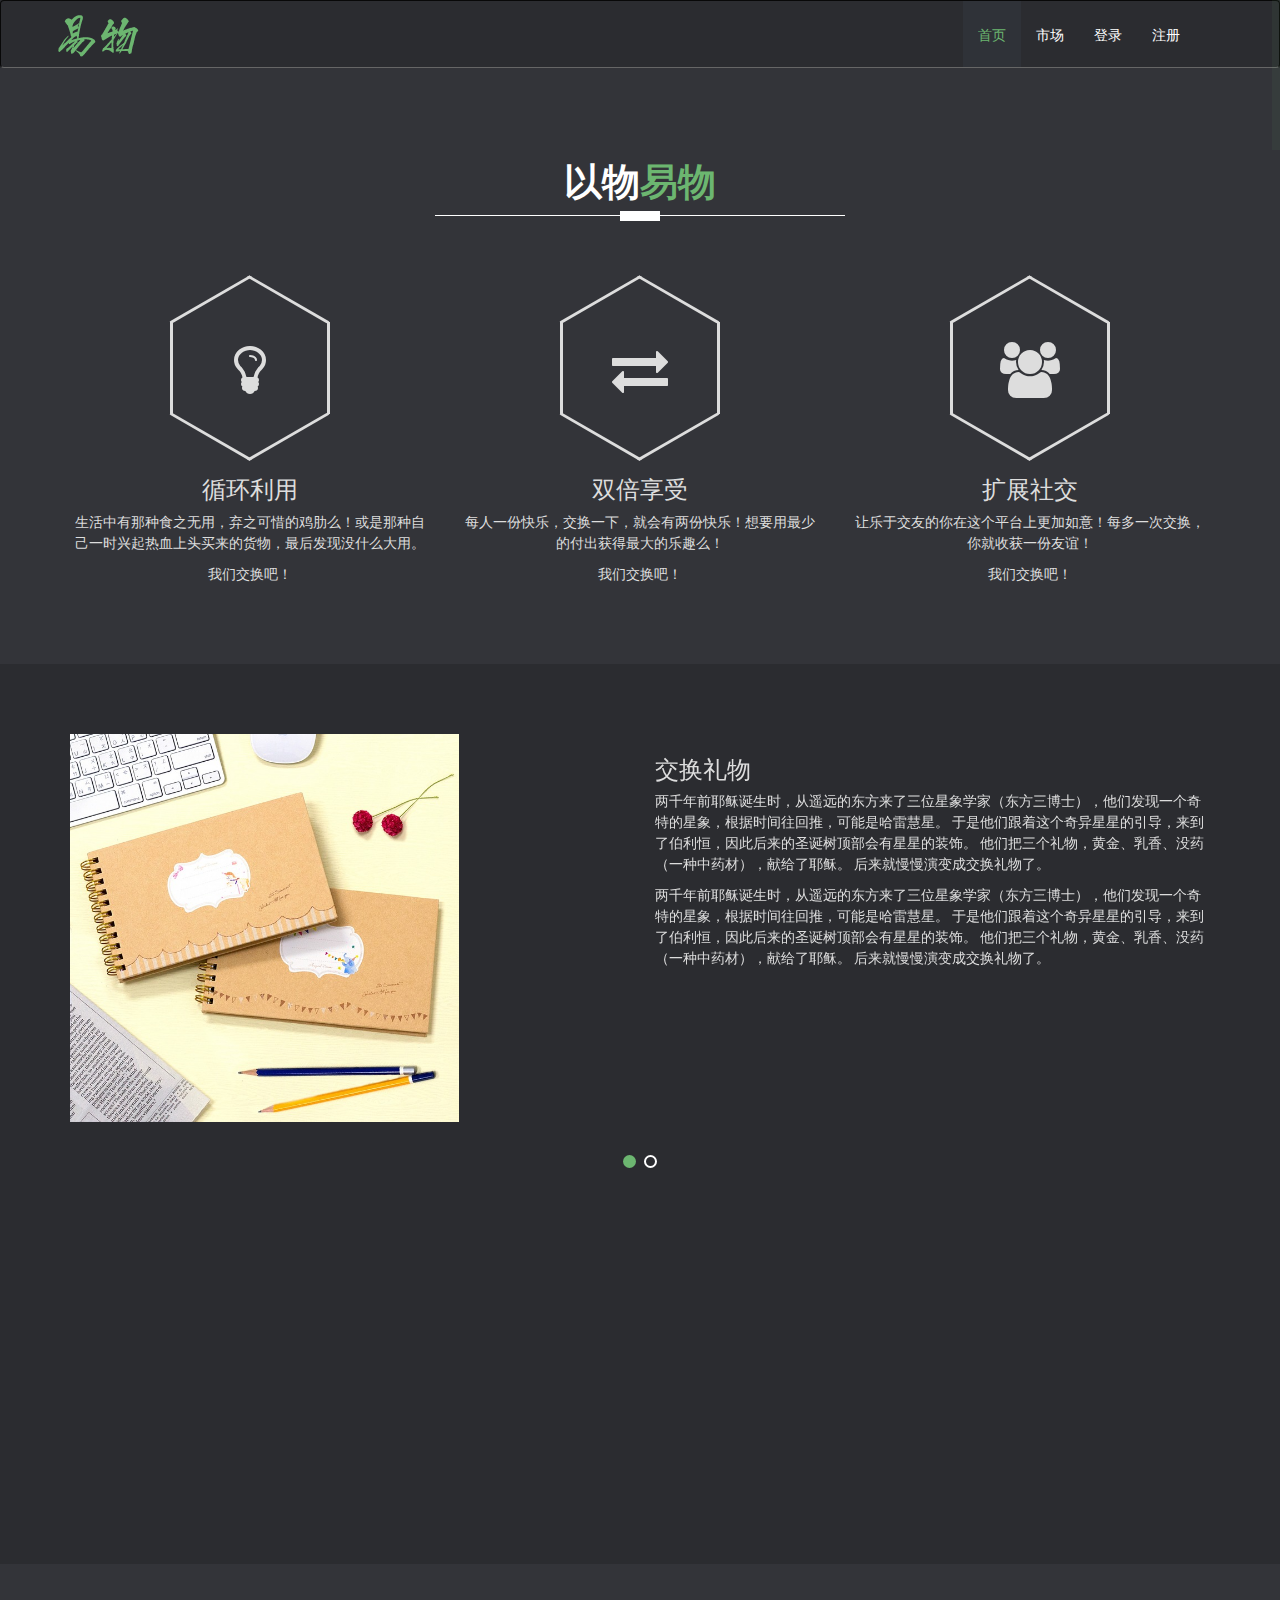
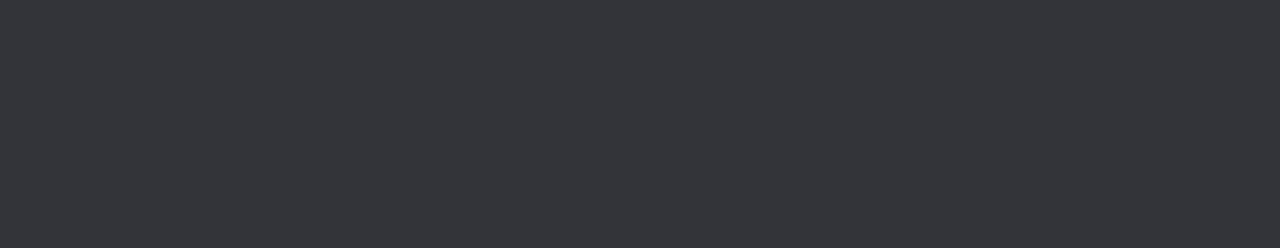
==== commit 640ce6fa: "搞定cookies" ====
--- a/web/index.html
+++ b/web/index.html
@@ -92,9 +92,9 @@
         <!-- /responsive nav button -->
 
         <!-- logo -->
-        <a class="navbar-brand" href="#body">
+        <a class="navbar-brand" href="#">
           <h1 id="logo">
-            <img src="img/logo-yiwu.png"/>
+            <img src="img/logo-yiwu.png" />
           </h1>
         </a>
         <!-- /logo -->
@@ -104,9 +104,11 @@
       <nav class="collapse navbar-collapse navbar-right" role="Navigation">
         <ul id="nav" class="nav navbar-nav">
           <li class="current"><a href="#body">首页</a></li>
-          <li><a href="#services">市场</a></li>
-          <li><a href="#contact-us">登录</a></li>
-          <li><a href="#contact-us">注册</a></li>
+          <li><a href="market.html">市场</a></li>
+          <li><a id="outlg" data-toggle="modal" data-target="#login" href="#services">登录</a></li>
+          <li><a id="outrg" href="#contact-us">注册</a></li>
+          <li><a id="inlg" data-toggle="modal" data-target="#login" href="#services">login</a></li>
+          <li><a id="inrg" href="#contact-us">register</a></li>
         </ul>
       </nav>
       <!-- /main nav -->
@@ -118,6 +120,32 @@
         ==================================== -->
 
   <div class="copyrights">Collect from <a href="https://github.com/mycraftmw/db-course">GitHub</a></div>
+
+  <!-- 登录模态框（Modal） -->
+  <div id="login" class="modal fade">
+    <div class="modal-dialog">
+      <div class="modal-content">
+        <div class="modal-header">
+          <a class="close" data-dismiss="modal">×</a>
+          <h3 class="black">登录</h3>
+        </div>
+        <div class="modal-body">
+          <p>
+            <label class="black">用户名：</label>
+            <input class="black" type="text" name="username" placeholder="username" />
+          </p>
+          <p>
+            <label class="black">密&emsp;码：</label>
+            <input type="password" name="password" placeholder="password" />
+          </p>
+        </div>
+        <div class="modal-footer">
+          <a href="#" class="btn btn-success black" onclick="javascript:login()">登录</a>
+          <a href="#" class="btn black " data-dismiss="modal">关闭</a>
+        </div>
+      </div>
+    </div>
+  </div>
 
   <!--
         Start About Section
@@ -379,6 +407,7 @@
 
   <!-- Main jQuery -->
   <script src="js/jquery-1.11.0.min.js"></script>
+  <!--<script src="js/jquery-3.1.1.min.js"></script>-->
   <!-- Bootstrap 3.1 -->
   <script src="js/bootstrap.min.js"></script>
   <!-- Slitslider -->
@@ -416,7 +445,10 @@
   <script src="js/grid.js"></script>
   <!-- Custom js -->
   <script src="js/custom.js"></script>
-
+  <script src="js/myjs.js"></script>
+  <script>
+    window.onload=modifybar();
+  </script>
 </body>
 
 </html>--- a/web/css/main.css
+++ b/web/css/main.css
@@ -1612,4 +1612,7 @@
 .form-group:last-child input {
   margin: 0;
 }
-                            +
+.black {
+    color: #000
+}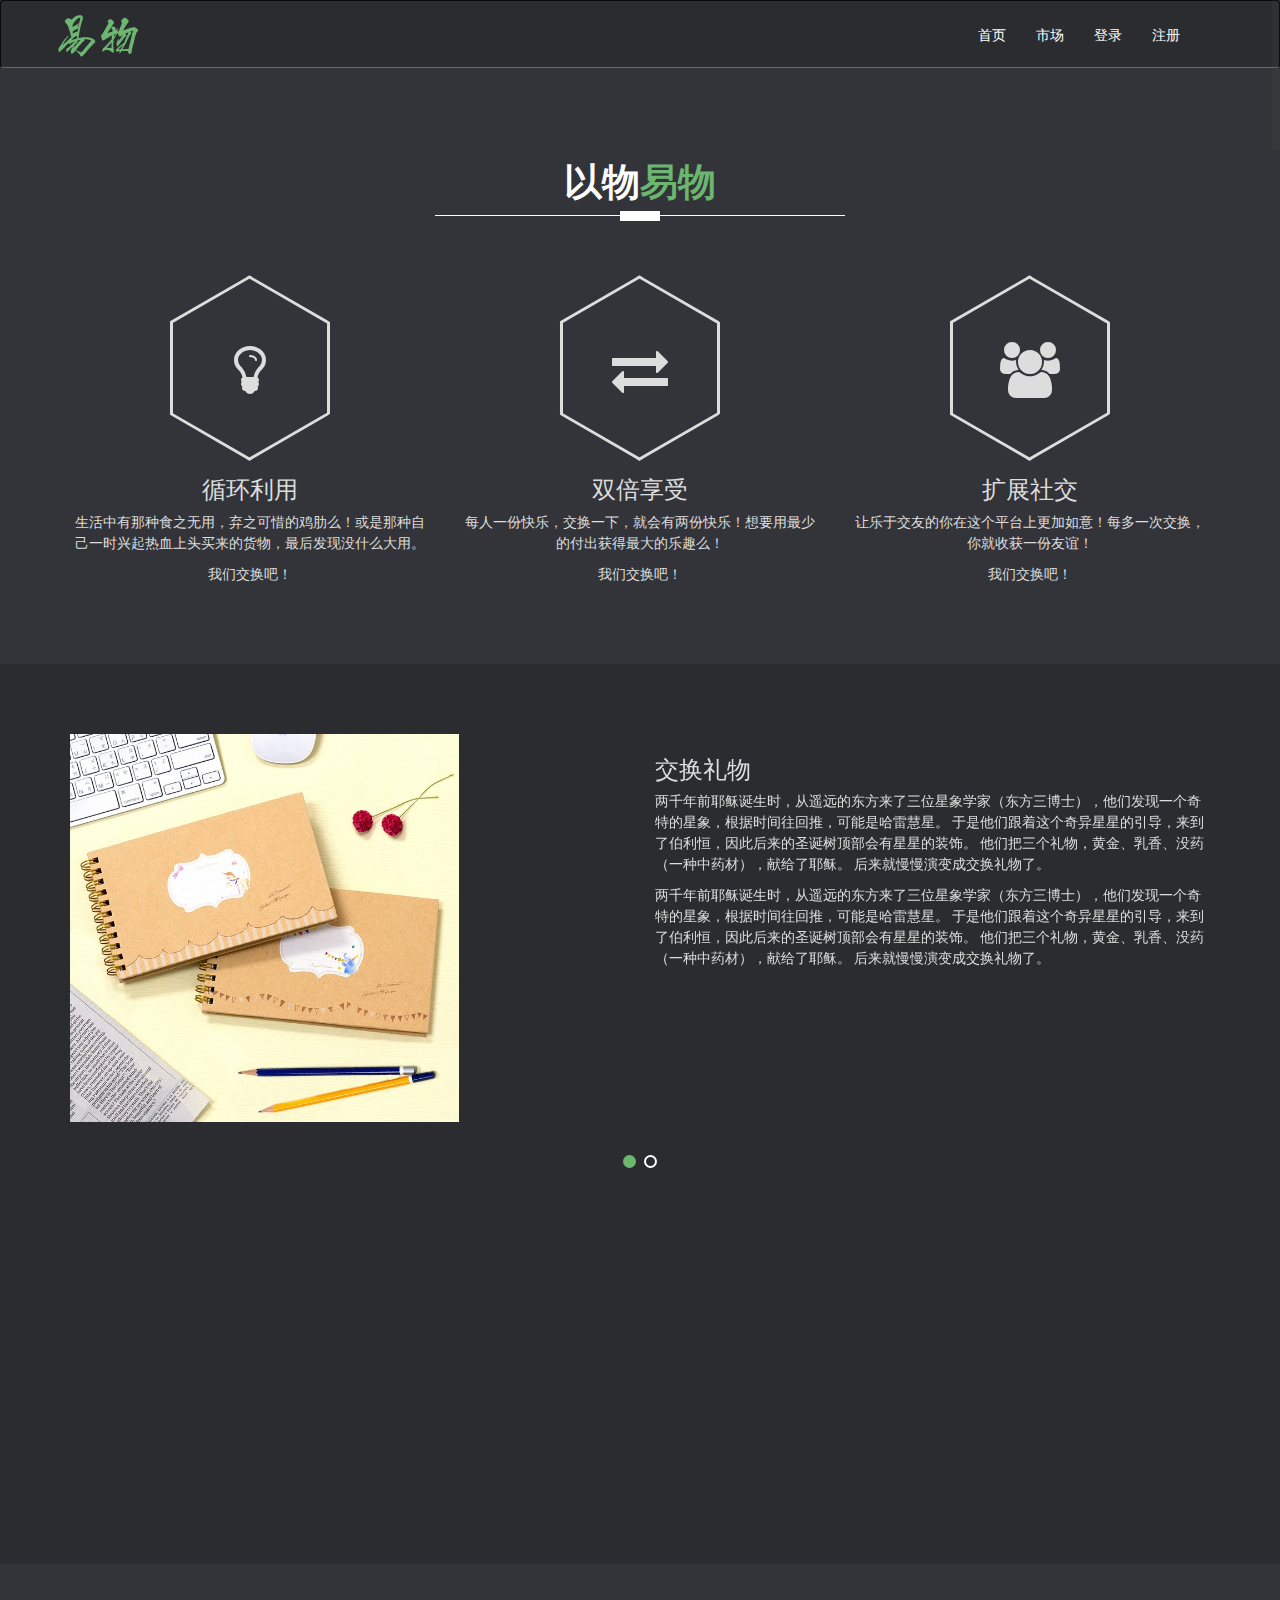
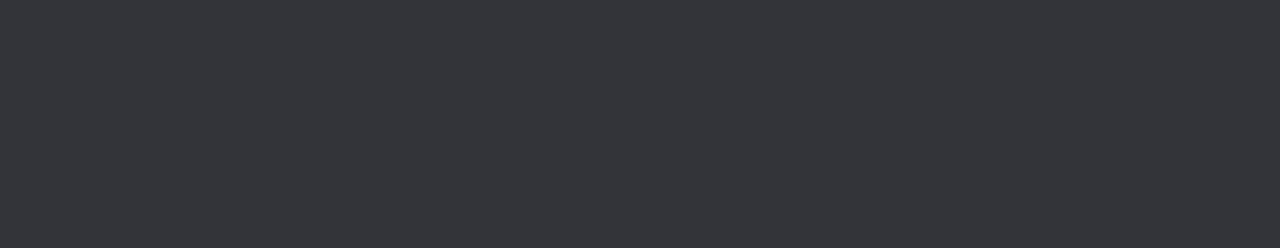
==== commit f0b9f5e0: "完成用户信息页" ====
--- a/web/index.html
+++ b/web/index.html
@@ -103,12 +103,12 @@
       <!-- main nav -->
       <nav class="collapse navbar-collapse navbar-right" role="Navigation">
         <ul id="nav" class="nav navbar-nav">
-          <li class="current"><a href="#body">首页</a></li>
+          <li><a href="index.html">首页</a></li>
           <li><a href="market.html">市场</a></li>
           <li><a id="outlg" data-toggle="modal" data-target="#login" href="#services">登录</a></li>
-          <li><a id="outrg" href="#contact-us">注册</a></li>
+          <li><a id="outrg" href="user.html">注册</a></li>
           <li><a id="inlg" data-toggle="modal" data-target="#login" href="#services">login</a></li>
-          <li><a id="inrg" href="#contact-us">register</a></li>
+          <li><a id="inrg" href="register.html">register</a></li>
         </ul>
       </nav>
       <!-- /main nav -->
@@ -119,7 +119,6 @@
         End Fixed Navigation
         ==================================== -->
 
-  <div class="copyrights">Collect from <a href="https://github.com/mycraftmw/db-course">GitHub</a></div>
 
   <!-- 登录模态框（Modal） -->
   <div id="login" class="modal fade">
@@ -132,15 +131,15 @@
         <div class="modal-body">
           <p>
             <label class="black">用户名：</label>
-            <input class="black" type="text" name="username" placeholder="username" />
+            <input id="lusername" class="black" type="text" name="username" placeholder="username" />
           </p>
           <p>
             <label class="black">密&emsp;码：</label>
-            <input type="password" name="password" placeholder="password" />
+            <input id="luserpw" type="password" name="password" placeholder="password" />
           </p>
         </div>
         <div class="modal-footer">
-          <a href="#" class="btn btn-success black" onclick="javascript:login()">登录</a>
+          <a href="#" class="btn btn-success black" onclick="login()">登录</a>
           <a href="#" class="btn black " data-dismiss="modal">关闭</a>
         </div>
       </div>
